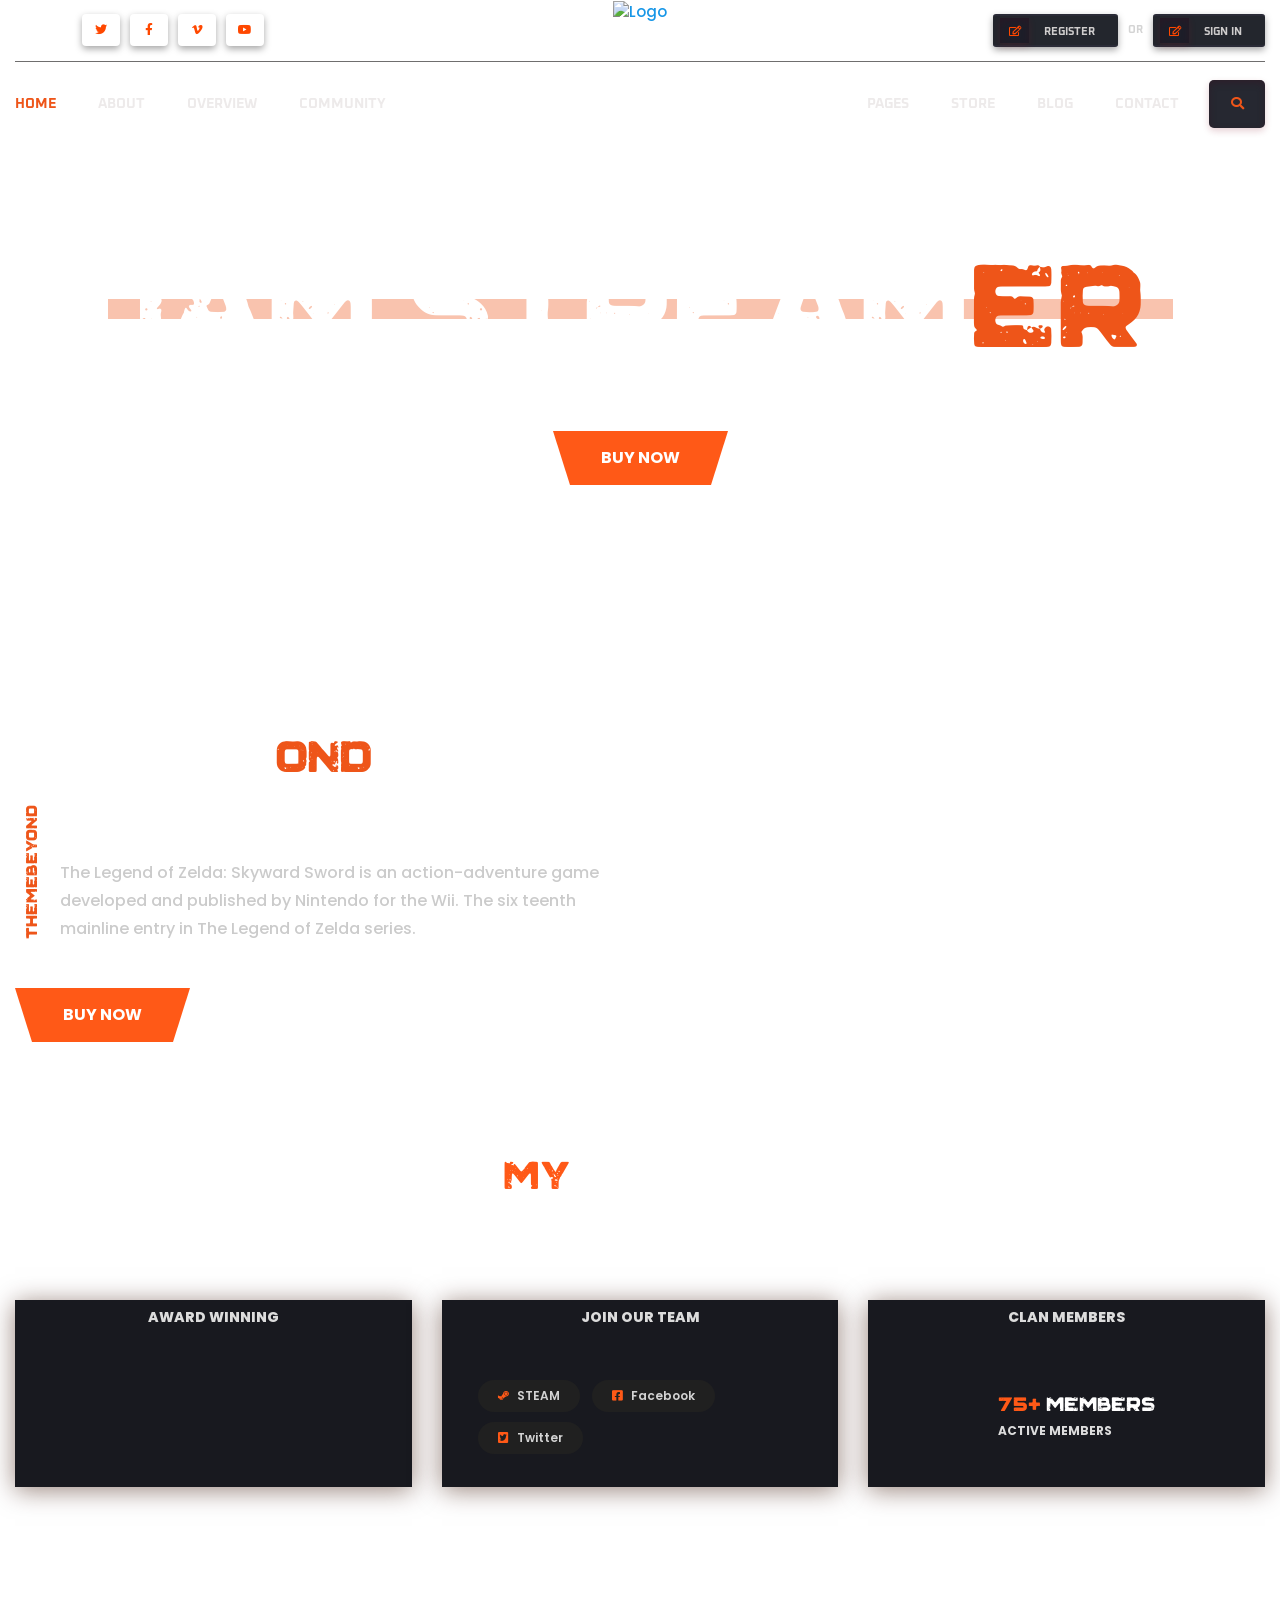
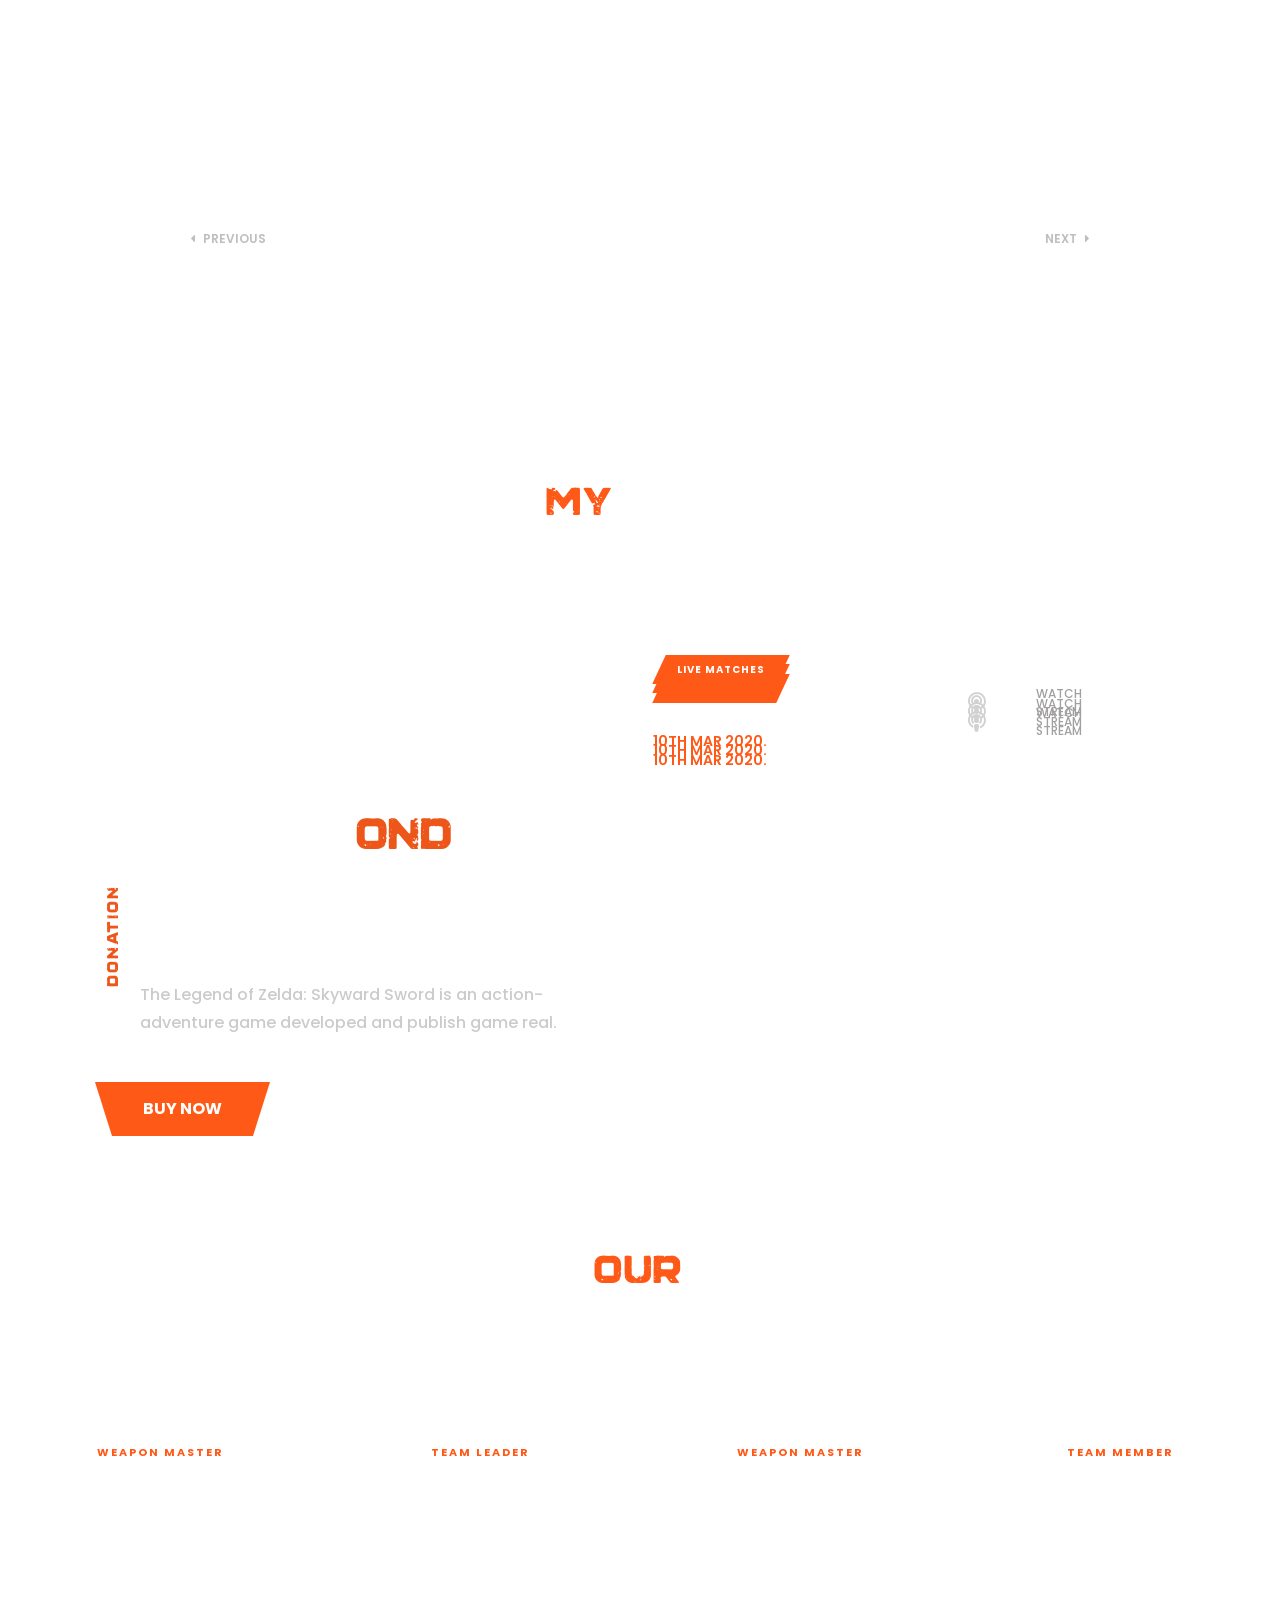
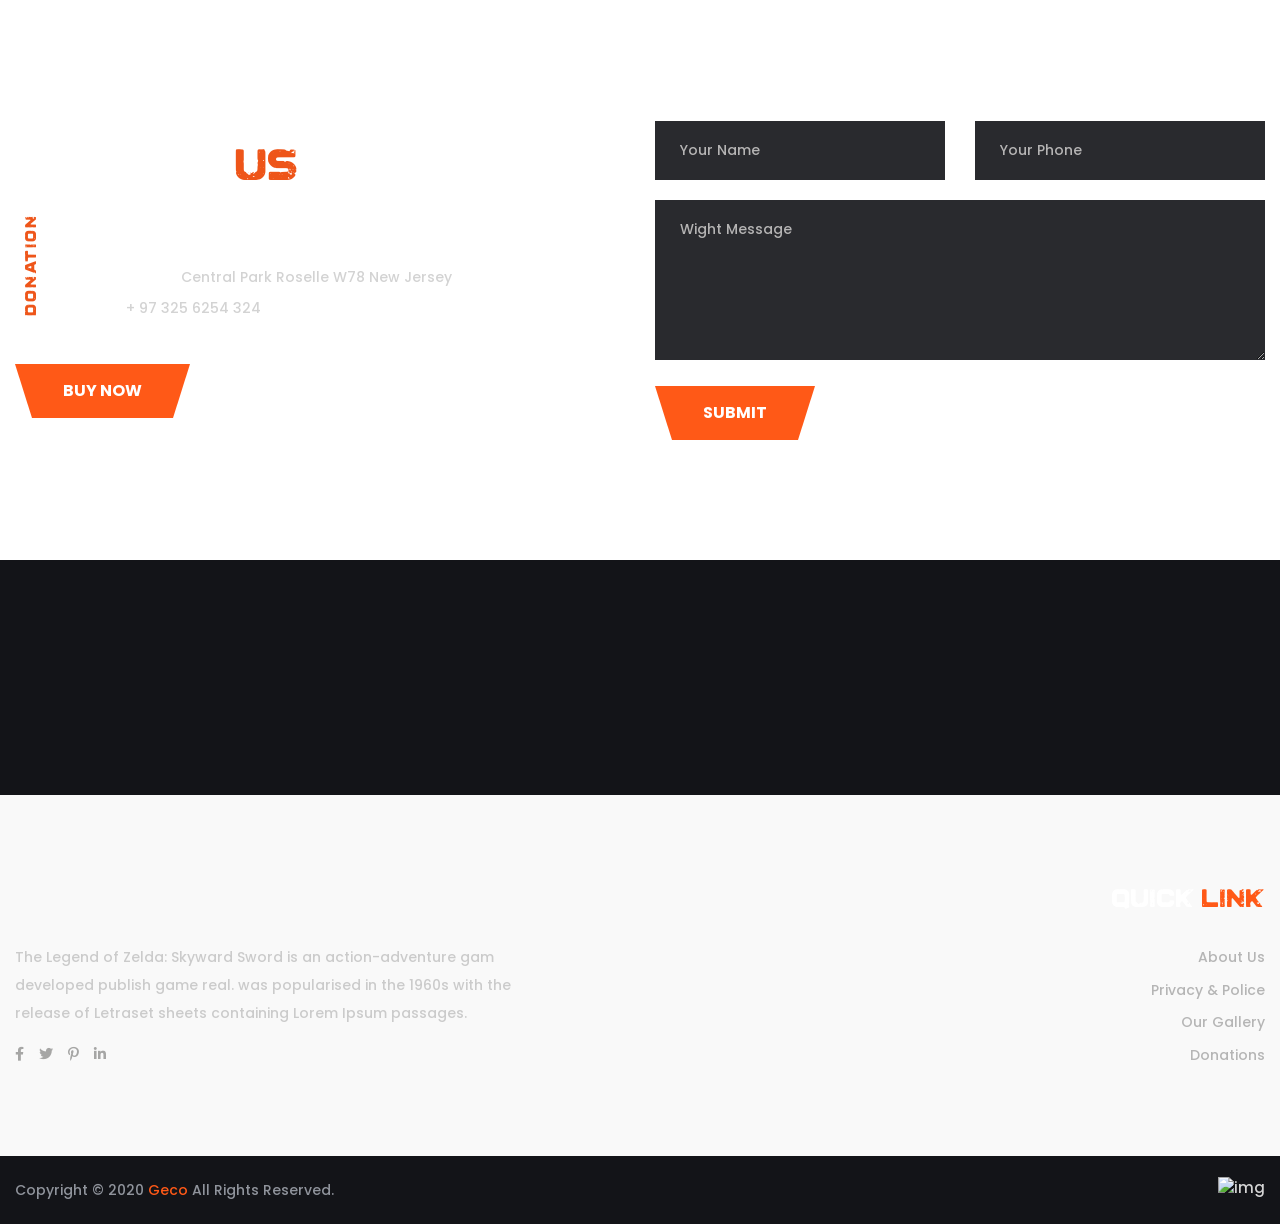
==== index-3.html @ e278870c "Add files via upload" ====
<!doctype html>
<html class="no-js" lang="en">
    <head>
        <meta charset="utf-8">
        <meta http-equiv="x-ua-compatible" content="ie=edge">
        <title>Geco - eSports Gaming HTML5 Template</title>
        <meta name="description" content="">
        <meta name="viewport" content="width=device-width, initial-scale=1">

		<link rel="shortcut icon" type="image/x-icon" href="img/favicon.png">
        <!-- Place favicon.ico in the root directory -->

		<!-- CSS here -->
        <link rel="stylesheet" href="css/bootstrap.min.css">
        <link rel="stylesheet" href="css/animate.min.css">
        <link rel="stylesheet" href="css/magnific-popup.css">
        <link rel="stylesheet" href="css/fontawesome-all.min.css">
        <link rel="stylesheet" href="css/odometer.css">
        <link rel="stylesheet" href="css/aos.css">
        <link rel="stylesheet" href="css/owl.carousel.min.css">
        <link rel="stylesheet" href="css/meanmenu.css">
        <link rel="stylesheet" href="css/slick.css">
        <link rel="stylesheet" href="css/default.css">
        <link rel="stylesheet" href="css/style.css">
        <link rel="stylesheet" href="css/responsive.css">
    </head>
    <body>

        <!-- preloader -->
        <div id="preloader">
            <div id="loading-center">
                <div id="loading-center-absolute">
                    <img src="img/icon/preloader.svg" alt="">
                </div>
            </div>
        </div>
        <!-- preloader-end -->

        <!-- header-area -->
        <header class="third-header-bg">
            <div class="bg"></div>
            <div class="container custom-container">
                <div class="header-top-area t-header-top-area d-none d-lg-block">
                    <div class="row">
                        <div class="col-sm-6">
                            <div class="header-top-social">
                                <ul>
                                    <li>Follow</li>
                                    <li><a href="#"><i class="fab fa-twitter"></i></a></li>
                                    <li><a href="#"><i class="fab fa-facebook-f"></i></a></li>
                                    <li><a href="#"><i class="fab fa-vimeo-v"></i></a></li>
                                    <li><a href="#"><i class="fab fa-youtube"></i></a></li>
                                </ul>
                            </div>
                        </div>
                        <div class="col-sm-6">
                            <div class="header-top-login">
                                <ul>
                                    <li><a href="#"><i class="far fa-edit"></i>Register</a></li>
                                    <li class="or">or</li>
                                    <li><a href="#"><i class="far fa-edit"></i>sign in</a></li>
                                </ul>
                            </div>
                        </div>
                    </div>
                </div>
            </div>
            <div id="sticky-header">
                <div class="container custom-container">
                    <div class="row">
                        <div class="col-12">
                            <div class="main-menu menu-style-two">
                                <nav>
                                    <div class="logo d-block d-lg-none">
                                        <a href="index-4.html"><img src="img/logo/logo.png" alt="Logo"></a>
                                    </div>
                                    <div class="navbar-wrap d-none d-lg-flex">
                                        <ul class="left">
                                            <li class="show"><a href="#">Home</a>
                                                <ul class="submenu">
                                                    <li><a href="index-2.html">Home One</a></li>
                                                    <li class="active"><a href="index-3.html">Home Two</a></li>
                                                    <li><a href="index-4.html">Home Three</a></li>
                                                    <li><a href="index.html">Home Four</a></li>
                                                    <li><a href="index-5.html">Home Five</a></li>
                                                    <li><a href="index-6.html">Home Six</a></li>
                                                    <li><a href="index-7.html">Home Seven</a></li>
                                                </ul>
                                            </li>
                                            <li><a href="about-us.html">About</a></li>
                                            <li><a href="game-overview.html">Overview</a></li>
                                            <li><a href="community.html">Community</a></li>
                                        </ul>
                                        <div class="logo">
                                            <a href="index-3.html"><img src="img/logo/h3_logo.png" alt="Logo"></a>
                                        </div>
                                        <ul class="right">
                                            <li><a href="#">Pages</a>
                                                <ul class="submenu">
                                                    <li><a href="upcoming-games.html">Upcoming Games</a></li>
                                                    <li><a href="game-single.html">Game Single</a></li>
                                                </ul>
                                            </li>
                                            <li><a href="shop.html">Store</a></li>
                                            <li><a href="#">Blog</a>
                                                <ul class="submenu">
                                                    <li><a href="blog.html">News Page</a></li>
                                                    <li><a href="blog-details.html">News Details</a></li>
                                                </ul>
                                            </li>
                                            <li><a href="contact.html">contact</a></li>
                                        </ul>
                                    </div>
                                    <div class="header-action">
                                        <ul>
                                            <li class="header-search"><a href="#" data-toggle="modal" data-target="#search-modal"><i class="fas fa-search"></i></a></li>
                                        </ul>
                                    </div>
                                </nav>
                            </div>
                            <div class="mobile-menu-wrap d-block d-lg-none">
                                <nav>
                                    <div id="mobile-menu" class="navbar-wrap">
                                        <ul>
                                            <li class="show"><a href="#">Home</a>
                                                <ul class="submenu">
                                                    <li><a href="index-2.html">Home One</a></li>
                                                    <li><a href="index-3.html">Home Two</a></li>
                                                    <li><a href="index-4.html">Home Three</a></li>
                                                    <li><a href="index.html">Home Four</a></li>
                                                    <li><a href="index-5.html">Home Five</a></li>
                                                    <li><a href="index-6.html">Home Six</a></li>
                                                    <li><a href="index-7.html">Home Seven</a></li>
                                                </ul>
                                            </li>
                                            <li><a href="about-us.html">About</a></li>
                                            <li><a href="game-overview.html">Overview</a></li>
                                            <li><a href="community.html">Community</a></li>
                                            <li><a href="#">Pages</a>
                                                <ul class="submenu">
                                                    <li><a href="upcoming-games.html">Upcoming Games</a></li>
                                                    <li><a href="game-single.html">Game Single</a></li>
                                                </ul>
                                            </li>
                                            <li><a href="shop.html">Store</a></li>
                                            <li><a href="#">Blog</a>
                                                <ul class="submenu">
                                                    <li><a href="blog.html">News Page</a></li>
                                                    <li><a href="blog-details.html">News Details</a></li>
                                                </ul>
                                            </li>
                                            <li><a href="contact.html">contact</a></li>
                                        </ul>
                                    </div>
                                </nav>
                            </div>
                            <div class="mobile-menu"></div>
                        </div>
                        <!-- Modal Search -->
                        <div class="modal fade" id="search-modal" tabindex="-1" role="dialog" aria-hidden="true">
                            <div class="modal-dialog" role="document">
                                <div class="modal-content">
                                    <form>
                                        <input type="text" placeholder="Search here...">
                                        <button><i class="fa fa-search"></i></button>
                                    </form>
                                </div>
                            </div>
                        </div>
                    </div>
                </div>
            </div>
            <div class="header-bottom-bg"></div>
        </header>
        <!-- header-area-end -->

        <!-- main-area -->
        <main>

            <!-- slider-area -->
            <section class="third-banner-bg">
                <div class="container custom-container">
                    <div class="row">
                        <div class="col-12">
                            <div class="third-banner-img wow bounceInDown" data-wow-delay=".2s">
                                <img src="img/slider/third_banner_img.png" alt="">
                            </div>
                            <div class="third-banner-content text-center wow bounceInUp" data-wow-delay=".2s">
                                <h2>iám stream<span>er</span></h2>
                                <h6>online streaming media</h6>
                                <a href="#" class="btn rotated-btn">buy Now</a>
                            </div>
                        </div>
                    </div>
                </div>
            </section>
            <!-- slider-area-end -->

            <!-- third-about-area -->
            <section class="third-about-area third-about-bg pt-120 pb-90">
                <div class="container custom-container">
                    <div class="row align-items-center">
                        <div class="col-lg-6 order-0 order-lg-2">
                            <div class="third-about-img text-right position-relative">
                                <img src="img/images/third_about_img.png" class="main-img" alt="">
                                <img src="img/images/third_about_img_shadow.png" class="shadow" alt="">
                            </div>
                        </div>
                        <div class="col-lg-6">
                            <div class="third-about-content">
                                <div class="third-title-style">
                                    <h2>themebey<span>ond</span></h2>
                                    <div class="inner">
                                        <h2>skyward sword</h2>
                                        <h6 class="vertical-title">themebeyond</h6>
                                        <p>The Legend of Zelda: Skyward Sword is an action-adventure game developed and published by Nintendo for the Wii. The six
                                        teenth mainline entry in The Legend of Zelda series.</p>
                                    </div>
                                    <a href="#" class="btn rotated-btn">buy Now</a>
                                </div>
                            </div>
                        </div>
                    </div>
                    <div class="see-my-info-wrap pt-110">
                        <div class="row">
                            <div class="col-12">
                                <div class="third-section-title text-center mb-75">
                                    <h2>see <span>my</span> information</h2>
                                </div>
                            </div>
                        </div>
                        <div class="row justify-content-center">
                            <div class="col-xl-4 col-lg-6 col-sm-8">
                                <div class="my-info-box mb-30">
                                    <div class="my-info-box-top">
                                        <h6>award winning</h6>
                                        <img src="img/bg/my_info_box_hover.png" alt="" class="info-box-top-hover">
                                    </div>
                                    <div class="my-info-box-content">
                                        <div class="mt-award">
                                            <img src="img/images/about_award.png" alt="">
                                        </div>
                                    </div>
                                </div>
                            </div>
                            <div class="col-xl-4 col-lg-6 col-sm-8">
                                <div class="my-info-box mb-30">
                                    <div class="my-info-box-top">
                                        <h6>join our team</h6>
                                        <img src="img/bg/my_info_box_hover.png" alt="" class="info-box-top-hover">
                                    </div>
                                    <div class="my-info-box-content">
                                        <div class="my-info-social">
                                            <ul>
                                                <li><a href="#"><i class="fab fa-steam-symbol"></i> STEAM</a></li>
                                                <li><a href="#"><i class="fab fa-facebook-square"></i> Facebook</a></li>
                                                <li><a href="#"><i class="fab fa-twitter-square"></i> Twitter</a></li>
                                            </ul>
                                        </div>
                                    </div>
                                </div>
                            </div>
                            <div class="col-xl-4 col-lg-6 col-sm-8">
                                <div class="my-info-box mb-30">
                                    <div class="my-info-box-top">
                                        <h6>clan members</h6>
                                        <img src="img/bg/my_info_box_hover.png" alt="" class="info-box-top-hover">
                                    </div>
                                    <div class="my-info-box-content">
                                        <div class="my-clan-wrap">
                                            <div class="clan-logo">
                                                <img src="img/images/clan_logo.png" alt="">
                                            </div>
                                            <div class="my-clan-info">
                                                <h4><span>75+</span> members</h4>
                                                <span>active Members</span>
                                            </div>
                                        </div>
                                    </div>
                                </div>
                            </div>
                        </div>
                    </div>
                </div>
            </section>
            <!-- third-about-area-end -->

            <!-- game-gallery-area -->
            <div class="game-gallery-area position-relative">
                <div class="game-gallery-bg"></div>
                <div class="container-fluid p-0 fix">
                    <div class="row game-gallery-active">
                        <div class="col-12">
                            <div class="game-gallery-item">
                                <img src="img/images/game_gallery_01.png" alt="">
                            </div>
                        </div>
                        <div class="col-12">
                            <div class="game-gallery-item">
                                <img src="img/images/game_gallery_02.png" alt="">
                            </div>
                        </div>
                        <div class="col-12">
                            <div class="game-gallery-item">
                                <img src="img/images/game_gallery_03.png" alt="">
                            </div>
                        </div>
                        <div class="col-12">
                            <div class="game-gallery-item">
                                <img src="img/images/game_gallery_04.png" alt="">
                            </div>
                        </div>
                    </div>
                </div>
                <div class="slider-nav"></div>
            </div>
            <!-- game-gallery-area-end -->

            <!-- my-match-area -->
            <section class="my-match-area my-match-bg pb-120">
                <div class="container custom-container">
                    <div class="row">
                        <div class="col-12">
                            <div class="third-section-title text-center mb-75">
                                <h2>see <span>my</span> MATCHES</h2>
                            </div>
                        </div>
                    </div>
                    <div class="row">
                        <div class="col-12">
                            <div class="my-match-wrap">
                                <div class="my-match-box-wrap wow fadeInDown" data-wow-delay=".2s">
                                    <img src="img/bg/my_match_box.png" alt="" class="match-box-bg">
                                    <ul>
                                        <li>
                                            <div class="my-match-team">
                                                <div class="team-one">
                                                    <a href="#"><img src="img/team/my_match_clan01.png" alt=""></a>
                                                </div>
                                                <div class="vs">
                                                    <img src="img/team/match_vs02.png" alt="">
                                                </div>
                                                <div class="team-one">
                                                    <a href="#"><img src="img/team/my_match_clan02.png" alt=""></a>
                                                </div>
                                            </div>
                                        </li>
                                        <li>
                                            <div class="my-match-info">
                                                <a href="https://www.twitch.tv/shroud" target="_blank" class="live-btn">Live MATCHES</a>
                                                <h5>skyward sword</h5>
                                                <span>10th Mar 2020.</span>
                                            </div>
                                        </li>
                                        <li>
                                            <a href="https://www.twitch.tv/shroud" target="_blank" class="watch-stream"><i class="fas fa-podcast"></i> watch stream</a>
                                        </li>
                                    </ul>
                                </div>
                                <div class="my-match-box-wrap wow fadeInDown" data-wow-delay=".4s">
                                    <img src="img/bg/my_match_box.png" alt="" class="match-box-bg">
                                    <ul>
                                        <li>
                                            <div class="my-match-team">
                                                <div class="team-one">
                                                    <a href="#"><img src="img/team/my_match_clan03.png" alt=""></a>
                                                </div>
                                                <div class="vs">
                                                    <img src="img/team/match_vs02.png" alt="">
                                                </div>
                                                <div class="team-one">
                                                    <a href="#"><img src="img/team/my_match_clan04.png" alt=""></a>
                                                </div>
                                            </div>
                                        </li>
                                        <li>
                                            <div class="my-match-info">
                                                <a href="https://www.twitch.tv/shroud" target="_blank" class="live-btn">Live MATCHES</a>
                                                <h5>Call Of Duty Mascot</h5>
                                                <span>10th Mar 2020.</span>
                                            </div>
                                        </li>
                                        <li>
                                            <a href="https://www.twitch.tv/shroud" target="_blank" class="watch-stream"><i class="fas fa-podcast"></i> watch stream</a>
                                        </li>
                                    </ul>
                                </div>
                                <div class="my-match-box-wrap wow fadeInDown" data-wow-delay=".6s">
                                    <img src="img/bg/my_match_box.png" alt="" class="match-box-bg">
                                    <ul>
                                        <li>
                                            <div class="my-match-team">
                                                <div class="team-one">
                                                    <a href="#"><img src="img/team/my_match_clan05.png" alt=""></a>
                                                </div>
                                                <div class="vs">
                                                    <img src="img/team/match_vs02.png" alt="">
                                                </div>
                                                <div class="team-one">
                                                    <a href="#"><img src="img/team/my_match_clan06.png" alt=""></a>
                                                </div>
                                            </div>
                                        </li>
                                        <li>
                                            <div class="my-match-info">
                                                <a href="https://www.twitch.tv/shroud" target="_blank" class="live-btn">Live MATCHES</a>
                                                <h5>Counter Strike Mascot</h5>
                                                <span>10th Mar 2020.</span>
                                            </div>
                                        </li>
                                        <li>
                                            <a href="https://www.twitch.tv/shroud" target="_blank" class="watch-stream"><i class="fas fa-podcast"></i> watch stream</a>
                                        </li>
                                    </ul>
                                </div>
                            </div>
                        </div>
                    </div>
                </div>
            </section>
            <!-- my-match-area-end -->

            <!-- donation-area -->
            <section class="donation-area donation-bg fix pt-65">
                <div class="container custom-container">
                    <div class="donation-wrap">
                        <div class="row align-items-center">
                            <div class="col-xl-6 col-lg-7">
                                <div class="donation-content">
                                    <div class="third-title-style">
                                        <h2>themebey<span>ond</span></h2>
                                        <div class="inner">
                                            <h2>WORLDS MEET REAL</h2>
                                            <h6 class="vertical-title">donation</h6>
                                            <p>The Legend of Zelda: Skyward Sword is an action-adventure game developed and publish game real.</p>
                                        </div>
                                        <a href="#" class="btn rotated-btn">buy Now</a>
                                    </div>
                                </div>
                            </div>
                            <div class="col-xl-6 col-lg-5">
                                <div class="donation-img text-center">
                                    <img src="img/images/dontaion_img.png" alt="">
                                </div>
                            </div>
                        </div>
                    </div>
                </div>
            </section>
            <!-- donation-area-end -->

            <!-- team-area -->
            <section class="team-area team-bg">
                <div class="container custom-container">
                    <div class="row">
                        <div class="col-12">
                            <div class="third-section-title text-center mb-60">
                                <h2>MEET <span>OUR</span> TEAM</h2>
                            </div>
                        </div>
                    </div>
                    <div class="row justify-content-center">
                        <div class="col-xl-3 col-lg-4 col-md-6 col-sm-8">
                            <div class="third-team-item text-center mb-30">
                                <div class="third-team-img">
                                    <img src="img/team/team_img01.png" alt="">
                                </div>
                                <div class="third-team-content">
                                    <div class="main-bg"></div>
                                    <div class="hover-bg"></div>
                                    <h5><a href="#">Jannie Visscher</a></h5>
                                    <span>weapon master</span>
                                </div>
                            </div>
                        </div>
                        <div class="col-xl-3 col-lg-4 col-md-6 col-sm-8">
                            <div class="third-team-item text-center mb-30">
                                <div class="third-team-img">
                                    <img src="img/team/team_img02.png" alt="">
                                </div>
                                <div class="third-team-content">
                                    <div class="main-bg"></div>
                                    <div class="hover-bg"></div>
                                    <h5><a href="#">warren buffett</a></h5>
                                    <span>team leader</span>
                                </div>
                            </div>
                        </div>
                        <div class="col-xl-3 col-lg-4 col-md-6 col-sm-8">
                            <div class="third-team-item text-center mb-30">
                                <div class="third-team-img">
                                    <img src="img/team/team_img03.png" alt="">
                                </div>
                                <div class="third-team-content">
                                    <div class="main-bg"></div>
                                    <div class="hover-bg"></div>
                                    <h5><a href="#">anne hathaway</a></h5>
                                    <span>weapon master</span>
                                </div>
                            </div>
                        </div>
                        <div class="col-xl-3 col-lg-4 col-md-6 col-sm-8">
                            <div class="third-team-item text-center mb-30">
                                <div class="third-team-img">
                                    <img src="img/team/team_img04.png" alt="">
                                </div>
                                <div class="third-team-content">
                                    <div class="main-bg"></div>
                                    <div class="hover-bg"></div>
                                    <h5><a href="#">poll worker</a></h5>
                                    <span>team member</span>
                                </div>
                            </div>
                        </div>
                    </div>
                </div>
            </section>
            <!-- team-area-end -->

            <!-- contact-area -->
            <section class="contact-area third-contact-bg">
                <div class="container custom-container">
                    <div class="row align-items-center">
                        <div class="col-lg-6">
                            <div class="third-contact-wrap">
                                <div class="third-title-style">
                                    <h2>contact<span>us</span></h2>
                                    <div class="inner">
                                        <h2>MEET oue team</h2>
                                        <h6 class="vertical-title">donation</h6>
                                        <ul>
                                            <li><span>our location :</span> Central Park Roselle W78 New Jersey</li>
                                            <li><span>Phone :</span> + 97 325 6254 324</li>
                                        </ul>
                                    </div>
                                    <a href="#" class="btn rotated-btn">buy Now</a>
                                </div>
                            </div>
                        </div>
                        <div class="col-lg-6">
                            <form action="#" class="third-contact-form">
                                <div class="row">
                                    <div class="col-sm-6">
                                        <input type="text" placeholder="Your Name">
                                    </div>
                                    <div class="col-sm-6">
                                        <input type="text" placeholder="Your Phone">
                                    </div>
                                </div>
                                <textarea name="message" id="message" placeholder="Wight Message"></textarea>
                                <button class="btn rotated-btn">submit</button>
                            </form>
                        </div>
                    </div>
                </div>
            </section>
            <!-- contact-area-end -->

            <!-- brand-area -->
            <div class="brand-area t-brand-bg">
                <div class="container custom-container">
                    <div class="row s-brand-active">
                        <div class="col-12">
                            <div class="t-brand-item">
                                <img src="img/brand/t_brand_logo01.png" alt="">
                            </div>
                        </div>
                        <div class="col-12">
                            <div class="t-brand-item">
                                <img src="img/brand/t_brand_logo02.png" alt="">
                            </div>
                        </div>
                        <div class="col-12">
                            <div class="t-brand-item">
                                <img src="img/brand/t_brand_logo03.png" alt="">
                            </div>
                        </div>
                        <div class="col-12">
                            <div class="t-brand-item">
                                <img src="img/brand/t_brand_logo04.png" alt="">
                            </div>
                        </div>
                        <div class="col-12">
                            <div class="t-brand-item">
                                <img src="img/brand/t_brand_logo05.png" alt="">
                            </div>
                        </div>
                        <div class="col-12">
                            <div class="t-brand-item">
                                <img src="img/brand/t_brand_logo03.png" alt="">
                            </div>
                        </div>
                    </div>
                </div>
            </div>
            <!-- brand-area-end -->

        </main>
        <!-- main-area-end -->

        <!-- footer-area -->
        <footer>
            <div class="footer-top footer-bg third-footer-bg">
                <div class="container custom-container">
                    <div class="row justify-content-between">
                        <div class="col-lg-6">
                            <div class="footer-widget mb-50">
                                <div class="logo mb-35">
                                    <a href="index-3.html"><img src="img/logo/f_logo.png" alt=""></a>
                                </div>
                                <div class="fw-text">
                                    <p>The Legend of Zelda: Skyward Sword is an action-adventure gam developed
                                    publish game real. was popularised in the 1960s with the release of Letraset sheets containing Lorem Ipsum passages.</p>
                                    <div class="fw-social">
                                        <ul>
                                            <li><a href="#"><i class="fab fa-facebook-f"></i></a></li>
                                            <li><a href="#"><i class="fab fa-twitter"></i></a></li>
                                            <li><a href="#"><i class="fab fa-pinterest-p"></i></a></li>
                                            <li><a href="#"><i class="fab fa-linkedin-in"></i></a></li>
                                        </ul>
                                    </div>
                                </div>
                            </div>
                        </div>
                        <div class="col-xl-2 col-lg-3 col-md-5">
                            <div class="footer-widget text-right mb-50">
                                <div class="fw-title mb-35">
                                    <h3>Quick <span>Link</span></h3>
                                </div>
                                <div class="fw-quick-link">
                                    <ul>
                                        <li><a href="#">About Us</a></li>
                                        <li><a href="#">Privacy & Police</a></li>
                                        <li><a href="#">Our Gallery</a></li>
                                        <li><a href="#">Donations</a></li>
                                    </ul>
                                </div>
                            </div>
                        </div>
                    </div>
                </div>
            </div>
            <div class="copyright-wrap third-copyright-wrap">
                <div class="container custom-container">
                    <div class="row">
                        <div class="col-lg-6 col-md-6">
                            <div class="copyright-text">
                                <p>Copyright © 2020 <a href="#">Geco</a> All Rights Reserved.</p>
                            </div>
                        </div>
                        <div class="col-lg-6 col-md-6 d-none d-md-block">
                            <div class="payment-method-img text-right">
                                <img src="img/images/card_img.png" alt="img">
                            </div>
                        </div>
                    </div>
                </div>
            </div>
        </footer>
        <!-- footer-area-end -->





		<!-- JS here -->
        <script src="js/vendor/jquery-3.4.1.min.js"></script>
        <script src="js/popper.min.js"></script>
        <script src="js/bootstrap.min.js"></script>
        <script src="js/isotope.pkgd.min.js"></script>
        <script src="js/slick.min.js"></script>
        <script src="js/jquery.meanmenu.min.js"></script>
        <script src="js/wow.min.js"></script>
        <script src="js/aos.js"></script>
        <script src="js/jquery.lettering.js"></script>
        <script src="js/jquery.textillate.js"></script>
        <script src="js/jquery.odometer.min.js"></script>
        <script src="js/jquery.appear.js"></script>
        <script src="js/owl.carousel.min.js"></script>
        <script src="js/jquery.countdown.min.js"></script>
        <script src="js/jquery.scrollUp.min.js"></script>
        <script src="js/imagesloaded.pkgd.min.js"></script>
        <script src="js/jquery.magnific-popup.min.js"></script>
        <script src="js/plugins.js"></script>
        <script src="js/main.js"></script>
    </body>
</html>
---- css/odometer.css ----
.odometer.odometer-auto-theme, .odometer.odometer-theme-default {
  display: inline-block;
  vertical-align: middle;
  *vertical-align: auto;
  *zoom: 1;
  *display: inline;
  position: relative;
}
.odometer.odometer-auto-theme .odometer-digit, .odometer.odometer-theme-default .odometer-digit {
  display: inline-block;
  vertical-align: middle;
  *vertical-align: auto;
  *zoom: 1;
  *display: inline;
  position: relative;
}
.odometer.odometer-auto-theme .odometer-digit .odometer-digit-spacer, .odometer.odometer-theme-default .odometer-digit .odometer-digit-spacer {
  display: inline-block;
  vertical-align: middle;
  *vertical-align: auto;
  *zoom: 1;
  *display: inline;
  visibility: hidden;
}
.odometer.odometer-auto-theme .odometer-digit .odometer-digit-inner, .odometer.odometer-theme-default .odometer-digit .odometer-digit-inner {
  text-align: left;
  display: block;
  position: absolute;
  top: 0;
  left: 0;
  right: 0;
  bottom: 0;
  overflow: hidden;
}
.odometer.odometer-auto-theme .odometer-digit .odometer-ribbon, .odometer.odometer-theme-default .odometer-digit .odometer-ribbon {
  display: block;
}
.odometer.odometer-auto-theme .odometer-digit .odometer-ribbon-inner, .odometer.odometer-theme-default .odometer-digit .odometer-ribbon-inner {
  display: block;
  -webkit-backface-visibility: hidden;
  backface-visibility: hidden;
}
.odometer.odometer-auto-theme .odometer-digit .odometer-value, .odometer.odometer-theme-default .odometer-digit .odometer-value {
  display: block;
  -webkit-transform: translateZ(0);
  transform: translateZ(0);
}
.odometer.odometer-auto-theme .odometer-digit .odometer-value.odometer-last-value, .odometer.odometer-theme-default .odometer-digit .odometer-value.odometer-last-value {
  position: absolute;
}
.odometer.odometer-auto-theme.odometer-animating-up .odometer-ribbon-inner, .odometer.odometer-theme-default.odometer-animating-up .odometer-ribbon-inner {
  -webkit-transition: -webkit-transform 2s;
  -moz-transition: -moz-transform 2s;
  -ms-transition: -ms-transform 2s;
  -o-transition: -o-transform 2s;
  transition: transform 2s;
}
.odometer.odometer-auto-theme.odometer-animating-up.odometer-animating .odometer-ribbon-inner, .odometer.odometer-theme-default.odometer-animating-up.odometer-animating .odometer-ribbon-inner {
  -webkit-transform: translateY(-100%);
  -moz-transform: translateY(-100%);
  -ms-transform: translateY(-100%);
  -o-transform: translateY(-100%);
  transform: translateY(-100%);
}
.odometer.odometer-auto-theme.odometer-animating-down .odometer-ribbon-inner, .odometer.odometer-theme-default.odometer-animating-down .odometer-ribbon-inner {
  -webkit-transform: translateY(-100%);
  -moz-transform: translateY(-100%);
  -ms-transform: translateY(-100%);
  -o-transform: translateY(-100%);
  transform: translateY(-100%);
}
.odometer.odometer-auto-theme.odometer-animating-down.odometer-animating .odometer-ribbon-inner, .odometer.odometer-theme-default.odometer-animating-down.odometer-animating .odometer-ribbon-inner {
  -webkit-transition: -webkit-transform 2s;
  -moz-transition: -moz-transform 2s;
  -ms-transition: -ms-transform 2s;
  -o-transition: -o-transform 2s;
  transition: transform 2s;
  -webkit-transform: translateY(0);
  -moz-transform: translateY(0);
  -ms-transform: translateY(0);
  -o-transform: translateY(0);
  transform: translateY(0);
}
.odometer.odometer-auto-theme .odometer-value, .odometer.odometer-theme-default .odometer-value {
  text-align: center;
}
.odometer-formatting-mark {
  display: none;
}
---- css/default.css ----
/* Deafult Margin & Padding */
/*-- Margin Top --*/
.mt-5 {
	margin-top: 5px;
}
.mt-10 {
	margin-top: 10px;
}
.mt-15 {
	margin-top: 15px;
}
.mt-20 {
	margin-top: 20px;
}
.mt-25 {
	margin-top: 25px;
}
.mt-30 {
	margin-top: 30px;
}
.mt-35 {
	margin-top: 35px;
}
.mt-40 {
	margin-top: 40px;
}
.mt-45 {
	margin-top: 45px;
}
.mt-50 {
	margin-top: 50px;
}
.mt-55 {
	margin-top: 55px;
}
.mt-60 {
	margin-top: 60px;
}
.mt-65 {
	margin-top: 65px;
}
.mt-70 {
	margin-top: 70px;
}
.mt-75 {
	margin-top: 75px;
}
.mt-80 {
	margin-top: 80px;
}
.mt-85 {
	margin-top: 85px;
}
.mt-90 {
	margin-top: 90px;
}
.mt-95 {
	margin-top: 95px;
}
.mt-100 {
	margin-top: 100px;
}
.mt-105 {
	margin-top: 105px;
}
.mt-110 {
	margin-top: 110px;
}
.mt-115 {
	margin-top: 115px;
}
.mt-120 {
	margin-top: 120px;
}
.mt-125 {
	margin-top: 125px;
}
.mt-130 {
	margin-top: 130px;
}
.mt-135 {
	margin-top: 135px;
}
.mt-140 {
	margin-top: 140px;
}
.mt-145 {
	margin-top: 145px;
}
.mt-150 {
	margin-top: 150px;
}
.mt-155 {
	margin-top: 155px;
}
.mt-160 {
	margin-top: 160px;
}
.mt-165 {
	margin-top: 165px;
}
.mt-170 {
	margin-top: 170px;
}
.mt-175 {
	margin-top: 175px;
}
.mt-180 {
	margin-top: 180px;
}
.mt-185 {
	margin-top: 185px;
}
.mt-190 {
	margin-top: 190px;
}
.mt-195 {
	margin-top: 195px;
}
.mt-200 {
	margin-top: 200px;
}
/*-- Margin Bottom --*/

.mb-5 {
	margin-bottom: 5px;
}
.mb-10 {
	margin-bottom: 10px;
}
.mb-15 {
	margin-bottom: 15px;
}
.mb-20 {
	margin-bottom: 20px;
}
.mb-25 {
	margin-bottom: 25px;
}
.mb-30 {
	margin-bottom: 30px;
}
.mb-35 {
	margin-bottom: 35px;
}
.mb-40 {
	margin-bottom: 40px;
}
.mb-45 {
	margin-bottom: 45px;
}
.mb-50 {
	margin-bottom: 50px;
}
.mb-55 {
	margin-bottom: 55px;
}
.mb-60 {
	margin-bottom: 60px;
}
.mb-65 {
	margin-bottom: 65px;
}
.mb-70 {
	margin-bottom: 70px;
}
.mb-75 {
	margin-bottom: 75px;
}
.mb-80 {
	margin-bottom: 80px;
}
.mb-85 {
	margin-bottom: 85px;
}
.mb-90 {
	margin-bottom: 90px;
}
.mb-95 {
	margin-bottom: 95px;
}
.mb-100 {
	margin-bottom: 100px;
}
.mb-105 {
	margin-bottom: 105px;
}
.mb-110 {
	margin-bottom: 110px;
}
.mb-115 {
	margin-bottom: 115px;
}
.mb-120 {
	margin-bottom: 120px;
}
.mb-125 {
	margin-bottom: 125px;
}
.mb-130 {
	margin-bottom: 130px;
}
.mb-135 {
	margin-bottom: 135px;
}
.mb-140 {
	margin-bottom: 140px;
}
.mb-145 {
	margin-bottom: 145px;
}
.mb-150 {
	margin-bottom: 150px;
}
.mb-155 {
	margin-bottom: 155px;
}
.mb-160 {
	margin-bottom: 160px;
}
.mb-165 {
	margin-bottom: 165px;
}
.mb-170 {
	margin-bottom: 170px;
}
.mb-175 {
	margin-bottom: 175px;
}
.mb-180 {
	margin-bottom: 180px;
}
.mb-185 {
	margin-bottom: 185px;
}
.mb-190 {
	margin-bottom: 190px;
}
.mb-195 {
	margin-bottom: 195px;
}
.mb-200 {
	margin-bottom: 200px;
}
/*-- Padding Top --*/

.pt-5 {
	padding-top: 5px;
}
.pt-10 {
	padding-top: 10px;
}
.pt-15 {
	padding-top: 15px;
}
.pt-20 {
	padding-top: 20px;
}
.pt-25 {
	padding-top: 25px;
}
.pt-30 {
	padding-top: 30px;
}
.pt-35 {
	padding-top: 35px;
}
.pt-40 {
	padding-top: 40px;
}
.pt-45 {
	padding-top: 45px;
}
.pt-50 {
	padding-top: 50px;
}
.pt-55 {
	padding-top: 55px;
}
.pt-60 {
	padding-top: 60px;
}
.pt-65 {
	padding-top: 65px;
}
.pt-70 {
	padding-top: 70px;
}
.pt-75 {
	padding-top: 75px;
}
.pt-80 {
	padding-top: 80px;
}
.pt-85 {
	padding-top: 85px;
}
.pt-90 {
	padding-top: 90px;
}
.pt-95 {
	padding-top: 95px;
}
.pt-100 {
	padding-top: 100px;
}
.pt-105 {
	padding-top: 105px;
}
.pt-110 {
	padding-top: 110px;
}
.pt-115 {
	padding-top: 115px;
}
.pt-120 {
	padding-top: 120px;
}
.pt-125 {
	padding-top: 125px;
}
.pt-130 {
	padding-top: 130px;
}
.pt-135 {
	padding-top: 135px;
}
.pt-140 {
	padding-top: 140px;
}
.pt-145 {
	padding-top: 145px;
}
.pt-150 {
	padding-top: 150px;
}
.pt-155 {
	padding-top: 155px;
}
.pt-160 {
	padding-top: 160px;
}
.pt-165 {
	padding-top: 165px;
}
.pt-170 {
	padding-top: 170px;
}
.pt-175 {
	padding-top: 175px;
}
.pt-180 {
	padding-top: 180px;
}
.pt-185 {
	padding-top: 185px;
}
.pt-190 {
	padding-top: 190px;
}
.pt-195 {
	padding-top: 195px;
}
.pt-200 {
	padding-top: 200px;
}
/*-- Padding Bottom --*/

.pb-5 {
	padding-bottom: 5px;
}
.pb-10 {
	padding-bottom: 10px;
}
.pb-15 {
	padding-bottom: 15px;
}
.pb-20 {
	padding-bottom: 20px;
}
.pb-25 {
	padding-bottom: 25px;
}
.pb-30 {
	padding-bottom: 30px;
}
.pb-35 {
	padding-bottom: 35px;
}
.pb-40 {
	padding-bottom: 40px;
}
.pb-45 {
	padding-bottom: 45px;
}
.pb-50 {
	padding-bottom: 50px;
}
.pb-55 {
	padding-bottom: 55px;
}
.pb-60 {
	padding-bottom: 60px;
}
.pb-65 {
	padding-bottom: 65px;
}
.pb-70 {
	padding-bottom: 70px;
}
.pb-75 {
	padding-bottom: 75px;
}
.pb-80 {
	padding-bottom: 80px;
}
.pb-85 {
	padding-bottom: 85px;
}
.pb-90 {
	padding-bottom: 90px;
}
.pb-95 {
	padding-bottom: 95px;
}
.pb-100 {
	padding-bottom: 100px;
}
.pb-105 {
	padding-bottom: 105px;
}
.pb-110 {
	padding-bottom: 110px;
}
.pb-115 {
	padding-bottom: 115px;
}
.pb-120 {
	padding-bottom: 120px;
}
.pb-125 {
	padding-bottom: 125px;
}
.pb-130 {
	padding-bottom: 130px;
}
.pb-135 {
	padding-bottom: 135px;
}
.pb-140 {
	padding-bottom: 140px;
}
.pb-145 {
	padding-bottom: 145px;
}
.pb-150 {
	padding-bottom: 150px;
}
.pb-155 {
	padding-bottom: 155px;
}
.pb-160 {
	padding-bottom: 160px;
}
.pb-165 {
	padding-bottom: 165px;
}
.pb-170 {
	padding-bottom: 170px;
}
.pb-175 {
	padding-bottom: 175px;
}
.pb-180 {
	padding-bottom: 180px;
}
.pb-185 {
	padding-bottom: 185px;
}
.pb-190 {
	padding-bottom: 190px;
}
.pb-195 {
	padding-bottom: 195px;
}
.pb-200 {
	padding-bottom: 200px;
}



/*-- Padding Left --*/
.pl-0 {
	padding-left: 0px;
}
.pl-5 {
	padding-left: 5px;
}
.pl-10 {
	padding-left: 10px;
}
.pl-15 {
	padding-left: 15px;
}
.pl-20{
	padding-left: 20px;
}
.pl-25 {
	padding-left: 35px;
}
.pl-30 {
	padding-left: 30px;
}
.pl-35 {
	padding-left: 35px;
}

.pl-35 {
	padding-left: 35px;
}

.pl-40 {
	padding-left: 40px;
}

.pl-45 {
	padding-left: 45px;
}

.pl-50 {
	padding-left: 50px;
}

.pl-55 {
	padding-left: 55px;
}

.pl-60 {
	padding-left: 60px;
}
.pl-65 {
	padding-left: 65px;
}
.pl-70 {
	padding-left: 70px;
}
.pl-75 {
	padding-left: 75px;
}
.pl-80 {
	padding-left: 80px;
}
.pl-85 {
	padding-left: 80px;
}
.pl-90 {
	padding-left: 90px;
}
.pl-95 {
	padding-left: 95px;
}
.pl-100 {
	padding-left: 100px;
}


/*-- Padding Right --*/
.pr-0 {
	padding-right: 0px;
}
.pr-5 {
	padding-right: 5px;
}
.pr-10 {
	padding-right: 10px;
}
.pr-15 {
	padding-right: 15px;
}
.pr-20{
	padding-right: 20px;
}
.pr-25 {
	padding-right: 35px;
}
.pr-30 {
	padding-right: 30px;
}
.pr-35 {
	padding-right: 35px;
}

.pr-35 {
	padding-right: 35px;
}

.pr-40 {
	padding-right: 40px;
}

.pr-45 {
	padding-right: 45px;
}

.pr-50 {
	padding-right: 50px;
}

.pr-55 {
	padding-right: 55px;
}

.pr-60 {
	padding-right: 60px;
}
.pr-65 {
	padding-right: 65px;
}
.pr-70 {
	padding-right: 70px;
}
.pr-75 {
	padding-right: 75px;
}
.pr-80 {
	padding-right: 80px;
}
.pr-85 {
	padding-right: 80px;
}
.pr-90 {
	padding-right: 90px;
}
.pr-95 {
	padding-right: 95px;
}
.pr-100 {
	padding-right: 100px;
}

/* font weight */
.f-700{font-weight: 700;}
.f-600{font-weight: 600;}
.f-500{font-weight: 500;}
.f-400{font-weight: 400;}
.f-300{font-weight: 300;}

/* Background Color */

.gray-bg {
	background: #f6f6f6;
}
.lite-gray-bg {
	background: #fafafa;
}
.white-bg {
	background: #fff;
}
.black-bg {
	background: #1c181e;
}
.theme-bg {
	background: #222;
}
.primary-bg {
	background: #f9f9f9;
}
/* Color */

.white-color {
	color: #fff;
}
.black-color {
	color: #222;
}
.theme-color {
	color: #222;
}
.primary-color {
	color: #222;
}
/* black overlay */

[data-overlay] {
	position: relative;
}
[data-overlay]::before {
	background: #000 none repeat scroll 0 0;
	content: "";
	height: 100%;
	left: 0;
	position: absolute;
	top: 0;
	width: 100%;
	z-index: 1;
}
[data-overlay="3"]::before {
	opacity: 0.3;
}
[data-overlay="4"]::before {
	opacity: 0.4;
}
[data-overlay="5"]::before {
	opacity: 0.5;
}
[data-overlay="6"]::before {
	opacity: 0.6;
}
[data-overlay="7"]::before {
	opacity: 0.7;
}
[data-overlay="8"]::before {
	opacity: 0.8;
}
[data-overlay="9"]::before {
	opacity: 0.9;
}
---- css/style.css ----
/*
  Theme Name: Geco - eSports Gaming HTML5 Template.
  Support: admin@gmail.com
  Description: Geco - eSports Gaming HTML5 Template.
  Version: 1.0
*/

/* CSS Index
-----------------------------------

1. Theme default css
2. Header
3. Search modal
4. Breadcrumb
5. Slider
6. Brand
7. Product-area
8. About-us
9. Game Released
10. Game Manage
11. Featured-Games
12. Cta
13. Tournament
14. Just-gamers
15. Features
16. Fact
17. Shop
18. Upcoming-games
19. Game-overview
20. Blog
21. Pagination
22. Testimonial
23. Community
24. Contact
25. Newsletter
26. Footer
27. Preloader

*/



/* 1. Theme default css */
@import url('https://fonts.googleapis.com/css?family=Oxanium:400,500,600,700,800|Poppins:400,400i,500,500i,600,600i,700,700i&display=swap');
@font-face {
    font-family: 'grinddemolished';
    src: url('../fonts/grind_demolished-webfont.woff2') format('woff2'),
         url('../fonts/grind_demolished-webfont.woff') format('woff');
    font-weight: normal;
    font-style: normal;
}
body {
	font-family: 'Poppins', sans-serif;
	font-weight: normal;
	font-style: normal;
	font-size: 15px;
	font-weight: 500;
	color: #d4d4d4;
}
.img {
	max-width: 100%;
	transition: all 0.3s ease-out 0s;
}
.f-left {
	float: left
}
.f-right {
	float: right
}
.fix {
	overflow: hidden
}
a,
.button {
	-webkit-transition: all 0.3s ease-out 0s;
	-moz-transition: all 0.3s ease-out 0s;
	-ms-transition: all 0.3s ease-out 0s;
	-o-transition: all 0.3s ease-out 0s;
	transition: all 0.3s ease-out 0s;
}
a:focus,
.btn:focus,
.button:focus {
	text-decoration: none;
	outline: none;
	box-shadow: none;
}
a:hover,
.portfolio-cat a:hover,
.footer -menu li a:hover {
	color: #2B96CC;
	text-decoration: none;
}
a,
button {
	color: #1696e7;
	outline: medium none;
}
button:focus,input:focus,input:focus,textarea,textarea:focus{outline: 0}
.uppercase {
	text-transform: uppercase;
}
.capitalize {
	text-transform: capitalize;
}
h1,
h2,
h3,
h4,
h5,
h6 {
	font-family: 'Oxanium', cursive;
	color: #fff;
	margin-top: 0px;
	font-style: normal;
	font-weight: 800;
	text-transform: normal;
}
h1 a,
h2 a,
h3 a,
h4 a,
h5 a,
h6 a {
	color: inherit;
}
h1 {
	font-size: 40px;
	font-weight: 500;
}
h2 {
	font-size: 35px;
}
h3 {
	font-size: 28px;
}
h4 {
	font-size: 22px;
}
h5 {
	font-size: 18px;
}
h6 {
	font-size: 16px;
}
ul {
	margin: 0px;
	padding: 0px;
}
li {
	list-style: none
}
p {
	font-size: 15px;
	font-weight: 500;
	line-height: 28px;
	color: #cbcbcb;
	margin-bottom: 15px;
}
hr {
	border-bottom: 1px solid #eceff8;
	border-top: 0 none;
	margin: 30px 0;
	padding: 0;
}
label {
	color: #7e7e7e;
	cursor: pointer;
	font-size: 14px;
	font-weight: 400;
}
*::-moz-selection {
	background: #444;
	color: #fff;
	text-shadow: none;
}
::-moz-selection {
	background: #444;
	color: #fff;
	text-shadow: none;
}
::selection {
	background: #444;
	color: #fff;
	text-shadow: none;
}
*::-moz-placeholder {
	color: #555555;
	font-size: 14px;
	opacity: 1;
}
*::placeholder {
	color: #555555;
	font-size: 14px;
	opacity: 1;
}
.theme-overlay {
	position: relative
}
.theme-overlay::before {
	background: #1696e7 none repeat scroll 0 0;
	content: "";
	height: 100%;
	left: 0;
	opacity: 0.6;
	position: absolute;
	top: 0;
	width: 100%;
}
.separator {
	border-top: 1px solid #f2f2f2
}
/* button style */
.btn {
	-moz-user-select: none;
	border: medium none;
	border-radius: 5px;
	color: #1c1121;
	cursor: pointer;
	display: inline-block;
	font-size: 15px;
	font-weight: 700;
	letter-spacing: 0;
	line-height: 1;
	margin-bottom: 0;
	padding: 20px 44px;
	text-align: center;
	text-transform: uppercase;
	touch-action: manipulation;
	transition: all 0.3s ease 0s;
	vertical-align: middle;
	white-space: nowrap;
	position: relative;
	z-index: 1;
}
.btn:hover {
	color: #1c1121;
}
.btn::before {
	content: "";
	position: absolute;
	left: 0;
	bottom: -5px;
	background-image: url(../img/images/btn_overlay.png);
	width: 100%;
	height: 55px;
	background-repeat: no-repeat;
	background-size: cover;
	border-radius: 5px;
	z-index: -1;
	transition: .3s linear;
}
.btn:hover::before {
	bottom: 0;
}
.btn i {
	margin-right: 5px;
}
.btn.transparent-btn {
	border: 2px solid #9f999d;
	background: transparent;
	color: #fff;
}
.btn.transparent-btn:hover {
	border: 2px solid #e4a101;
	color: #1c1121;
}
.btn.transparent-btn::before {
	display: none;
}
.btn.btn-style-two {
	background: transparent;
	padding: 20px 35px;
	margin: 0 8px;
}
.btn.btn-style-two::before {
	content: "";
	position: absolute;
	right: -13px;
	top: 0;
	height: 100%;
	width: 5px;
	transform: skewX(-16deg);
	z-index: 1;
	opacity: 1;
	background-image: none;
	bottom: 0;
	border-radius: 0;
	left: auto;
	background-color: #e4a101;
}
.btn.btn-style-two::after {
	content: "";
	position: absolute;
	right: 0;
	top: 0;
	height: 100%;
	width: 100%;
	transform: skewX(-16deg);
	z-index: -1;
	opacity: 1;
	background-image: none;
	bottom: 0;
	border-radius: 0;
	left: auto;
	background-color: #e4a101;
}
.btn.btn-style-two:hover::before {
	right: 0;
}
.breadcrumb > .active {
	color: #888;
}

/* scrollUp */
#scrollUp {
	background: #E4A101;
	height: 40px;
	width: 40px;
	right: 50px;
	bottom: 50px;
	color: #1c1121;
	text-align: center;
	border-radius: 0;
	font-size: 22px;
	line-height: 38px;
}
#scrollUp:hover {
	background: #444;
	color: #fff;
}


/* 2. Header */
.header-top-area {
	background: #1c1121;
}
.container-full-padding {
	padding: 0 260px;
}
.s-container-full-padding {
	padding: 0 230px;
}
.header-top-offer {
	display: flex;
	align-items: center;
	flex-wrap: wrap;
}
.header-top-offer p,
.time-count {
	margin-bottom: 0;
	font-size: 13px;
	font-weight: 600;
	color: #a5a5a5;
}
.header-top-offer .time-count {
	display: none;
}
.header-top-offer .time-count:first-child {
	display: block;
}
.header-top-offer .time-count > span {
	display: inline-block;
	padding: 16px 25px;
	font-weight: 900;
	font-size: 18px;
	color: #1c1121;
	position: relative;
	z-index: 1;
}
.header-top-offer .time-count > span::before {
	content: "";
	position: absolute;
	left: 0;
	top: 0;
	height: 100%;
	width: 100%;
	background-image: url(../img/images/offer_count_bg.png);
	background-repeat: no-repeat;
	background-position: center;
	background-size: cover;
	z-index: -1;
}
.header-top-right {
	display: flex;
	align-items: center;
	justify-content: flex-end;
}
.header-social ul {
	display: flex;
	flex-wrap: wrap;
}
.header-social ul li {
	margin-left: 15px;
	display: inline-block;
}
.header-social ul li:first-child {
	margin-left: 0;
}
.header-social ul li a {
	color: #b4b0b5;
	font-size: 13px;
}
.header-social ul li a:hover,
.header-top-mail p span,
.header-top-mail p i,
.header-action ul li.header-search a,
ul.minicart .cart-content a:hover,
.navbar-wrap ul li .submenu li.active > a,
.navbar-wrap ul li .submenu > li:hover > a,
.minicart .del-icon > a,
#search-modal .modal-dialog .modal-content form button,
.slider-content h6,
.slider-content h2 span,
.section-title h2 span,
.latest-games-content h4 a:hover,
.latest-games-content h4 span,
.latest-games-content p span,
.latest-games-active.owl-carousel .owl-nav button:hover,
.product-active .slick-arrow:hover,
.testimonial-active.owl-carousel .owl-nav button:hover,
.match-team-name a:hover,
.coming-match-info h5 span,
.tournament-schedule-content h3 span,
.tournament-schedule-content h3 a:hover,
.coming-match-time .time-count span,
.tournament-menu button.active,
.tournament-schedule-meta h5 span,
.tournament-schedule-meta a,
.product-content h4 a:hover,
.blog-post-content h5 a:hover,
.product-price h5,
.product-cart-action a,
.blog-meta ul li i,
.testi-avatar-info span,
.features-item .features-list-content .product-tag a,
.features-list-content h6 a:hover,
.newsletter-form-grp i,
.newsletter-form button:hover,
.fw-link ul li a:hover,
.copyright-text p a {
	color: #e4a101;
}
.header-top-action ul {
	display: flex;
	flex-wrap: wrap;
	align-items: center;
}
.header-top-mail p {
	margin-bottom: 0;
	font-size: 12px;
	color: #bcbcbc;
}
.header-top-mail p a {
	color: #bcbcbc;
}
.header-top-action {
	margin-left: 20px;
}
.header-top-action ul li:last-child {
	margin-left: 15px;
	overflow: hidden;
}
.header-top-mail p span {
	display: inline-block;
	margin-right: 15px;
}
.header-top-mail p i {
	margin-right: 10px;
}
.header-user-login > a {
	display: block;
	background: #181719;
	color: #edeaea;
	font-size: 12px;
	font-weight: 500;
	text-transform: uppercase;
	border-radius: 0 0 2px 2px;
	height: 35px;
	line-height: 35px;
	padding: 0 18px 0 0;
	border-top: 1px solid #e4a101;
}
.header-user-login > a i {
	display: inline-block;
	width: 40px;
	height: 35px;
	line-height: 35px;
	text-align: center;
	background-repeat: no-repeat;
	background-size: cover;
	margin-right: 15px;
	color: #1c1121;
}
.main-header {
	background-image: url(../img/bg/header_bg.jpg);
	background-position: right center;
	background-size: cover;
	position: relative;
}
.main-menu nav {
	display: flex;
	align-items: center;
	flex-wrap: wrap;
	justify-content: flex-start;
}
.navbar-wrap {
	display: flex;
	flex-grow: 1;
}
.navbar-wrap ul {
	display: flex;
	flex-direction: row;
	flex-wrap: wrap;
	margin-left: auto;
}
.navbar-wrap ul li {
	position: relative;
}
.navbar-wrap ul li a {
	font-size: 14px;
	font-weight: 700;
	text-transform: uppercase;
	color: #edeaea;
	padding: 43px 26px;
	display: block;
	line-height: 1;
	position: relative;
	z-index: 1;
	font-family: 'Oxanium', cursive;
}
.navbar-wrap ul li.show a::before,
.navbar-wrap ul li a::before {
	content: "";
	position: absolute;
	left: 0;
	top: 0;
	height: 100%;
	width: 100%;
	transform: skewX(-10deg);
	z-index: -1;
	right: 0;
	margin: 0 auto;
	opacity: 0;
}
.navbar-wrap ul li.show a::after,
.navbar-wrap ul li.active a::after,
.navbar-wrap ul li:hover > a::after {
	content: "";
	position: absolute;
	height: 3px;
	background: #e4a101;
	right: 40px;
	left: 0;
	bottom: 0;
}
.navbar-wrap ul li:hover > a {
	color: #1c1121;
}
.navbar-wrap ul li.show,
.navbar-wrap ul li.show a::before,
.navbar-wrap ul li:hover > a::before {
	opacity: 1;
}
.navbar-wrap ul li.show > a {
	color: #1c1121;
}
.navbar-wrap ul li.active > a::before {
	opacity: 1;
}
.header-action > ul {
	display: flex;
	align-items: center;
	margin-left: 20px;
}
.header-action > ul li {
	position: relative;
	margin-left: 40px;
}
.header-action ul li:first-child {
	margin-left: 0;
}
.header-action ul li a {
	color: #edeaea;
	font-size: 14px;
}
.header-shop-cart a span {
	position: absolute;
	right: -13px;
	top: -2px;
	width: 18px;
	height: 18px;
	text-align: center;
	border-radius: 50%;
	font-size: 12px;
	font-weight: 800;
	line-height: 18px;
	color: #1c1121;
}
.header-action ul li.header-search a {
	width: 56px;
	height: 48px;
	display: block;
	text-align: center;
	line-height: 48px;
	background: #111111;
	border-radius: 5px;
	font-size: 13px;
	box-shadow: 0px 3px 7px 0px rgba(128, 18, 40, 0.2),inset 0px 3px 7px 0px rgba(56, 17, 33, 0.4);
}
.header-shop-cart ul.minicart {
	background: #1c1121;
	opacity: 0;
	padding: 25px;
	position: absolute;
	right: -15px;
	top: 63px;
	transition: all 0.5s ease 0s;
	width: 350px;
	z-index: 9;
	box-shadow: 0px 12px 24px 0px rgba(120, 120, 120, 0.3);
	visibility: hidden;
	transform: translateY(20px);
}
.header-shop-cart ul.minicart::before {
	position: absolute;
	content: '';
	left: 0px;
	top: -40px;
	width: 100%;
	height: 45px;
	display: block;
}
.header-shop-cart:hover ul.minicart {
	opacity: 1;
	visibility: visible;
	transform: translateY(0px);
	z-index: 9;
}
.header-shop-cart .minicart > li {
	display: block;
	margin-bottom: 22px;
	margin-left: 0;
	overflow: hidden;
	padding: 0;
}
.header-shop-cart .minicart .cart-img {
	float: left;
}
ul.minicart .cart-img img {
	width: 100px;
}
.header-shop-cart .minicart .cart-content {
	float: left;
	padding-left: 15px;
	text-align: left;
	padding-right: 25px;
}
.cart-content h4 {
	color: #fff;
	font-family: 'Poppins', sans-serif;
	font-size: 20px;
}
ul.minicart .cart-content a {
	font-size: 14px;
	background: none;
	font-weight: 600;
}
ul.minicart .cart-price span {
	color: #747691;
	font-size: 13px;
	font-weight: 500;
}
ul.minicart .cart-price .new {
	font-size: 14px;
	color: #a5a5a5;
}
.header-shop-cart .minicart .del-icon {
	float: right;
	margin-top: 30px;
}
.minicart .del-icon > a {
	font-size: 18px;
}
.total-price {
	border-top: 1px solid #473151;
	overflow: hidden;
	padding-top: 25px;
	margin-top: 10px;
}
.total-price span {
	color: #a5a5a5;
	font-weight: 500;
}
.header-shop-cart .minicart > li:last-child {
	margin-bottom: 0;
}
.header-shop-cart .minicart .checkout-link a {
	color: #1c1121;
	display: block;
	font-weight: 500;
	padding: 16px 30px;
	text-align: center;
	font-size: 13px;
	margin-bottom: 8px;
	text-transform: uppercase;
	letter-spacing: 2px;
}
.header-shop-cart .minicart .checkout-link a.red-color {
	background: #291b35;
	color: #fff;
}
.menu-style-two .navbar-wrap ul li.show a::after,
.menu-style-two .navbar-wrap ul li:hover > a::after {
	display: none;
}
.menu-style-two {
	padding: 28px 30px;
	border-radius: 0 0 14px 14px;
	background-image: url(../img/bg/header_bg.jpg);
	background-position: right center;
	background-size: cover;
	position: relative;
}
.transparent-header {
	position: absolute;
	left: 0;
	top: 45px;
	width: 100%;
	height: auto;
	z-index: 9;
}
.s-header-top-area .header-top-offer .time-count > span {
	padding: 9px 25px;
}
.menu-style-two .navbar-wrap ul li a {
	padding: 15px 23px;
}
.menu-style-two .navbar-wrap ul li.show a::before,
.menu-style-two .navbar-wrap ul li a::before {
	transform: skewX(-16deg);
	transition: .3s linear;
}
.s-header-top-area {
	background: #131014;
}
.navbar-wrap ul li > .submenu {
	position: absolute;
	z-index: 9;
	background-color: #fff;
	border-radius: 0;
	border: none;
	-webkit-box-shadow: 0px 13px 25px -12px rgba(0,0,0,0.25);
	-moz-box-shadow: 0px 13px 25px -12px rgba(0,0,0,0.25);
	box-shadow: 0px 13px 25px -12px rgba(0,0,0,0.25);
	display: block;
	left: -9px;
	opacity: 0;
	padding: 18px 0;
	right: 0;
	top: 100%;
	visibility: hidden;
	min-width: 230px;
	border: 1px solid #3a2746;
	background: #1c1421;
	box-shadow: 0px 30px 70px 0px rgba(137,139,142,0.15);
	margin: 0;
	border-radius: 2px;
	transform: scale(1 , 0);
	transform-origin: 0 0;
	-webkit-transition: all 0.3s ease-in-out;
	-moz-transition: all 0.3s ease-in-out;
	-ms-transition: all 0.3s ease-in-out;
	-o-transition: all 0.3s ease-in-out;
	transition: all 0.3s ease-in-out;
}
.navbar-wrap ul li > .submenu li {
	margin-left: 0;
	text-align: left;
	display: block;
}
.navbar-wrap ul li > .submenu li a {
	padding: 0 10px 0 25px;
	line-height: 40px;
	font-weight: 600;
	color: #fff;
	text-transform: uppercase;
	-webkit-transition: all 0.3s ease-in-out;
	-moz-transition: all 0.3s ease-in-out;
	-ms-transition: all 0.3s ease-in-out;
	-o-transition: all 0.3s ease-in-out;
	transition: all 0.3s ease-in-out;
}
.navbar-wrap ul li:hover > .submenu {
	opacity: 1;
	visibility: visible;
	transform: scale(1);
}
.navbar-wrap ul li > .submenu li a::before,
.navbar-wrap ul li > .submenu li a::after {
	display: none;
}
.sticky-menu {
    left: 0;
    margin: auto;
    position: fixed;
    top: 0;
    width: 100%;
    z-index: 99;
    background-image: url(../img/bg/header_bg.jpg);
    -webkit-animation: 1000ms ease-in-out 0s normal none 1 running fadeInDown;
    animation: 1000ms ease-in-out 0s normal none 1 running fadeInDown;
    -webkit-box-shadow: 0 10px 15px rgba(25, 25, 25, 0.1);
    box-shadow: 0 10px 15px rgba(25, 25, 25, 0.1);
    border-radius: 0;
    padding: 0;
}
.t-header-top-area .header-top-social ul {
    display: flex;
    align-items: center;
}
.t-header-top-area .header-top-social ul li:first-child {
    font-size: 10px;
    text-transform: uppercase;
    font-weight: 700;
    color: #fff;
    font-family: 'Oxanium', cursive;
    line-height: 1;
    letter-spacing: 2px;
    margin-right: 5px;
}
.t-header-top-area .header-top-social ul li + li {
	margin-left: 10px;
}
.t-header-top-area .header-top-social ul li a {
    background-image: url(../img/bg/header_social_bg.jpg);
    display: block;
    width: 38px;
    height: 32px;
    text-align: center;
    line-height: 32px;
    border-radius: 4px;
    box-shadow: rgb(0 0 0 / 35%) 0px 3px 7px 0px;
    color: #ff4800;
    font-size: 12px;
}
.t-header-top-area .header-top-login ul {
    display: flex;
    justify-content: flex-end;
    align-items: center;
}
.t-header-top-area .header-top-login ul li.or {
    margin: 0 10px;
    font-size: 11px;
    text-transform: uppercase;
    font-weight: 700;
    font-family: 'Oxanium', cursive;
}
.t-header-top-area .header-top-login ul li a {
    display: block;
    background: #23262d;
    text-transform: uppercase;
    color: #cfcdcd;
    font-weight: 700;
    font-size: 11px;
    font-family: 'Oxanium', cursive;
    padding: 2px 23px 2px 7px;
    border-top: 2px solid #2a2b37;
	border-bottom: 2px solid #2a2b37;
	border-radius: 3px;
  	box-shadow: rgb(0 0 0 / 35%) 0px 3px 7px 0px;
}
.t-header-top-area .header-top-login ul li a i {
    width: 29px;
    height: 25px;
    box-shadow: 0px 3px 7px 0px rgba(128, 18, 40, 0.2), inset 0px 3px 7px 0px rgba(56, 17, 33, 0.4);
    text-align: center;
    line-height: 25px;
    background: #1d1e29;
    margin-right: 15px;
    color: #ff4800;
}
.t-header-top-area .header-top-login ul li a:hover {
	color: #ff4800;
}
.t-header-top-area {
    background: transparent;
    padding: 14px 0;
    border-bottom: 1px solid rgb(50 49 49 / .7);
}
.third-header-bg {
	position: relative;
	z-index: 9;
}
.third-header-bg .bg {
    background-image: url(../img/bg/h3_header_bg.jpg);
    position: absolute;
    left: 0;
    top: 0;
    width: 100%;
    height: 129px;
    background-position: center;
    background-size: cover;
    z-index: -1;
}
.third-header-bg .menu-style-two {
    background-image: none;
    padding: 0;
}
.custom-container {
    max-width: 1330px;
}
.custom-container-two {
    max-width: 1430px;
}
.third-header-bg .navbar-wrap ul li.show a::before,
.third-header-bg .navbar-wrap ul li a::before {
	display: none;
}
.third-header-bg .navbar-wrap ul li.show > a,
.third-header-bg .navbar-wrap ul li:hover > a,
.third-header-bg .navbar-wrap ul li .submenu li.active > a,
.third-header-bg .navbar-wrap ul li .submenu li:hover > a,
.third-header-bg .header-action ul li.header-search a,
.third-header-bg #search-modal .modal-dialog .modal-content form button,
.third-banner-content h2 span,
.third-title-style h2 span,
.third-title-style .vertical-title {
    color: #ee5519;
}
.third-header-bg .menu-style-two .navbar-wrap > ul > li > a {
    padding: 35px 0;
}
.third-header-bg .menu-style-two .navbar-wrap > ul > li + li {
	margin-left: 42px;
}
.third-header-bg .navbar-wrap .logo {
    position: absolute;
    left: 50%;
    transform: translateX(-50%);
	top: -62px;
	z-index: 9;
}
.third-header-bg .navbar-wrap ul.left {
    margin-left: 0;
    margin-right: auto;
}
.header-bottom-bg {
    background-image: url(../img/bg/header_bottom_bg.png);
    position: absolute;
    left: 0;
    bottom: -5px;
    right: 0;
    width: 1499px;
    height: 28px;
    margin: 0 auto;
    z-index: -1;
}
.third-header-bg .header-action ul li.header-search a {
    background: #262831;
}
.third-header-bg .navbar-wrap ul li > .submenu {
    border: 1px solid #ee551945;
    background: #1c1f26;
}
.third-header-bg .header-action > ul {
	margin-left: 30px;
}
.third-header-bg .sticky-menu .navbar-wrap .logo {
	top: 0;
}
.third-header-bg .sticky-menu {
    background-image: url(../img/bg/h3_header_bg.jpg);
}
.header-style-four .header-top-area {
    background-image: url(../img/bg/fourth_header_top_bg.jpg);
    background-position: center;
    background-size: cover;
    padding: 22px 0;
}
.header-style-four .header-social {
    display: flex;
    align-items: center;
    justify-content: flex-end;
}
.header-style-four .header-social span {
    color: #fff;
    font-family: 'Oxanium', cursive;
    font-weight: 700;
    margin-right: 15px;
}
.header-style-four .header-social ul li + li {
    margin-left: 8px;
    display: block;
}
.header-style-four .header-social ul li a {
    display: block;
    width: 35px;
    height: 30px;
    text-align: center;
    line-height: 30px;
    box-shadow: 0px 3px 5.58px 0.42px rgba(33, 34, 47, 0.27);
    font-size: 12px;
    color: #e9a401;
    border: 1px solid rgb(40, 40, 46);
    background: rgb(51, 52, 66);
}
.header-style-four .menu-style-two {
    padding: 0;
    border-radius: 0;
    background-image: none;
    background-position: unset;
    background-size: cover;
    position: relative;
}
.header-four-wrap {
    background: #252634;
    border-top: 1px solid #1e1e2a;
	padding: 18px 0;
	position: relative;
}
.header-four-wrap .menu-style-two .navbar-wrap > ul > li > a {
    padding: 12px 23px;
}
.header-four-wrap .menu-style-two .navbar-wrap ul li.show a::before,
.header-four-wrap .menu-style-two .navbar-wrap ul li a::before {
    transform: skewX(-20deg);
}
.header-four-wrap .header-action ul li.header-search a {
    width: 52px;
    height: 46px;
    line-height: 46px;
    background: #252634;
    box-shadow: 0px 3px 7px 0px rgb(0 0 0 / 20%), inset 0px 3px 7px 0px rgb(0 0 0 / 40%);
}
.header-four-wrap .header-shop-cart ul.minicart {
    background: #252634;
    top: 53px;
}
.header-four-wrap .header-shop-cart .minicart .checkout-link a.red-color {
    background: #333442;
}
.header-four-wrap::before {
    content: "";
    position: absolute;
    width: 29%;
    background: #e9a401;
    height: 100%;
    top: 0;
    clip-path: polygon(0px 0px, 91% 0px, 100% 100%, 0% 100%);
}
.header-four-wrap.sticky-menu {
	position: fixed;
	border-top: none;
}

/* 3. Search modal */
#search-modal {
	background-color: rgba(23,26,33,.95);
}
#search-modal .modal-dialog {
	position: absolute;
	top: 50%;
	left: 50%;
	-webkit-transform: translate(-50%,-50%);
	-moz-transform: translate(-50%,-50%);
	-ms-transform: translate(-50%,-50%);
	-o-transform: translate(-50%,-50%);
	transform: translate(-50%,-50%);
	border: none;
	outline: 0;
	margin: 0;
}
#search-modal .modal-dialog .modal-content {
	background: 0 0;
	-webkit-box-shadow: none;
	-moz-box-shadow: none;
	box-shadow: none;
	border: none;
}
#search-modal .modal-dialog .modal-content form {
	width: 555px;
	position: relative;
}
#search-modal .modal-dialog .modal-content form input {
	width: 100%;
	font-size: 36px;
	border: none;
	border-bottom: 3px solid rgba(255,255,255,.1);
	background: 0 0;
	color: #fff;
	padding-bottom: 12px;
	padding-right: 40px;
}
#search-modal .modal-dialog .modal-content form input::-moz-placeholder {
	font-size: 35px;
}
#search-modal .modal-dialog .modal-content form input::placeholder {
	font-size: 35px;
}
#search-modal .modal-dialog .modal-content form button {
	position: absolute;
	right: 0;
	margin-bottom: 3px;
	font-size: 30px;
	background: 0 0;
	border: none;
	cursor: pointer;
	top: 11px;
}
.modal-backdrop {
	z-index: 1;
}
.modal-open .header-top {
	z-index: 2;
}
.btn,
.header-user-login > a i,
.navbar-wrap ul li a::before,
.header-shop-cart a span,
.header-shop-cart .minicart .checkout-link a,
.lg-tag a::before,
.product-content .product-tag a::before,
.tournament-menu button::before,
.tournament-schedule-meta a:hover,
.product-cart-action a:hover,
.newsletter-form button,
.footer-newsletter button,
.transparent-btn:hover,
.fw-title h5::before,
.features-item .product-tag a::before,
.shop-area.black-bg .product-cart-action a:hover,
.latest-match-box .tournament-schedule-meta a:hover,
.features-item .features-list-content .product-tag a:hover::before {
	background: #e4a101;
}

/* 4. Breadcrumb */
.breadcrumb-bg {
	background-image: url(../img/bg/breadcrumb_bg.jpg);
	padding-top: 275px;
	padding-bottom: 170px;
	background-position: center;
	background-size: cover;
}
.s-breadcrumb-bg {
	background-image: url(../img/bg/breadcrumb_bg02.jpg);
}
.third-breadcrumb-bg {
	background-image: url(../img/bg/breadcrumb_bg03.jpg);
}
.breadcrumb-content h2 {
	font-size: 70px;
	text-transform: uppercase;
	margin-bottom: 15px;
	line-height: .8;
}
.breadcrumb-content .breadcrumb {
	display: -webkit-box;
	display: -ms-flexbox;
	display: flex;
	-ms-flex-wrap: wrap;
	flex-wrap: wrap;
	padding: 0;
	margin-bottom: 0;
	list-style: none;
	background-color: transparent;
	border-radius: 0;
	justify-content: center;
}
.breadcrumb-content .breadcrumb li {
	text-transform: uppercase;
	font-weight: 600;
	color: #f2a900;
}
.breadcrumb-content h2 span {
	color: #f2a900;
}
.breadcrumb-content .breadcrumb li a {
	color: #fff;
}
.breadcrumb-content .breadcrumb-item + .breadcrumb-item::before {
	display: inline-block;
	padding-right: .5rem;
	padding-left: .5rem;
	color: #fff;
	content: "\f101";
	font-weight: 600;
	font-family: "Font Awesome 5 Free";
	font-size: 12px;
}
.game-overview-breadcrumb .breadcrumb-content .breadcrumb {
	justify-content: flex-start;
	margin-bottom: 25px;
}
.game-overview-img {
	margin-left: -100px;
}
.game-overview-status ul li {
	display: block;
	font-size: 14px;
	font-weight: 600;
	margin-bottom: 10px;
}
.game-overview-status ul li:last-child {
	margin-bottom: 0;
}
.game-overview-status {
	margin-bottom: 40px;
}
.game-overview-status ul li span {
	min-width: 115px;
	display: inline-block;
	color: #fff;
}
.game-overview-status ul li:first-child {
	color: #e9a301;
}
.game-overview-breadcrumb .breadcrumb-content h2 {
	margin-bottom: 36px;
}
.game-overview-breadcrumb.breadcrumb-bg {
	padding-top: 225px;
	padding-bottom: 120px;
}


/* 5. Slider */
.slider-bg {
	background-image: url(../img/slider/slider_bg.jpg);
	background-position: center;
	background-size: cover;
	padding: 260px 0;
}
.slider-content h6 {
	font-size: 22px;
	font-weight: 700;
	margin-bottom: 25px;
	font-family: 'Poppins', sans-serif;
	text-transform: uppercase;
	position: relative;
	display: inline-block;
	padding: 0 18px;
}
.slider-content h6::before {
	content: "";
	position: absolute;
	right: 100%;
	top: 50%;
	display: inline-block;
	transform: translateY(-50%);
	width: 0;
	height: 0;
	border-style: solid;
	border-width: 5px 135px 5px 0;
	border-color: transparent #fff transparent transparent;
}
.slider-content h6::after {
    content: "";
	position: absolute;
	left: 100%;
	top: 50%;
	display: inline-block;
	transform: translateY(-50%);
    width: 0;
    height: 0;
    border-style: solid;
    border-width: 5px 0 5px 135px;
    border-color: transparent transparent transparent #fff;
}
.slider-content h2 {
	font-size: 100px;
	font-weight: 800;
	line-height: .9;
	margin-bottom: 12px;
	letter-spacing: -3px;
	text-transform: uppercase;
}
.slider-content h2 .word1 > span {
	color: #fff;
}
.slider-content p {
	font-weight: 600;
	color: #ededed;
	width: 73%;
	margin: 0 auto 40px;
	font-size: 18px;
	line-height: 1.6;
}
.slider-style-two {
	background-image: url(../img/slider/slider_bg02.jpg);
	padding: 290px 0 190px;
	position: relative;
	z-index: 1;
}
.slider-style-two .slider-content h6::before,
.slider-style-two .slider-content h6::after {
	display: none;
}
.slider-style-two .slider-content h2 {
	font-size: 90px;
	text-transform: capitalize;
}
.slider-style-two .slider-content p {
	font-weight: 400;
	color: #dbdbdb;
	width: 80%;
	margin: 0 0 45px;
	font-size: 16px;
	line-height: 30px;
}
.slider-style-two .slider-content h6 {
	margin-bottom: 15px;
	display: block;
	padding: 0;
}
.slider-img {
	position: absolute;
	right: 135px;
	bottom: 0;
}
.slider-img.slider-img2 {
	right: 295px;
	z-index: -1;
}
.slider-circle-shape {
	position: absolute;
	right: 410px;
	bottom: 0;
	z-index: -2;
	opacity: .07;
}
.rotateme {
  -webkit-animation-name: rotateme;
  animation-name: rotateme;
  -webkit-animation-duration: 50s;
  animation-duration: 50s;
  -webkit-animation-iteration-count: infinite;
  animation-iteration-count: infinite;
  -webkit-animation-timing-function: linear;
  animation-timing-function: linear;
}
@keyframes rotateme {
  from {
    -webkit-transform: rotate(0deg);
     transform: rotate(0deg);
  }
  to {
    -webkit-transform: rotate(360deg);
    transform: rotate(360deg);
  }
}
@-webkit-keyframes rotateme {
  from {
    -webkit-transform: rotate(0deg);
  }
  to {
    -webkit-transform: rotate(360deg);
  }
}
.slider-active .slick-arrow {
	position: absolute;
	top: 50%;
	left: 120px;
	transform: translateY(-50%);
	background: none;
	border: none;
	padding: 0;
	cursor: pointer;
	z-index: 1;
}
.slider-active .slick-next {
	right: 120px;
	left: auto;
}
.third-banner-bg {
    background-image: url(../img/slider/third_banner_bg.jpg);
    background-position: center center;
    background-size: cover;
    position: relative;
    padding: 150px 0 130px;
    margin-top: -20px;
}
.rotated-btn {
    font-size: 16px;
    background: #ff5917;
    border-radius: 0;
    color: #fff;
    padding: 19px 31px;
    margin-left: 17px;
    margin-right: 17px;
}
.rotated-btn:hover {
	color: #fff;
}
.rotated-btn::before {
    background-image: none;
    bottom: 0;
    border-radius: 0;
    top: 0;
    width: 0;
    height: 0;
    border-top: 54px solid #ff5917;
    left: -17px;
	border-left: 17px solid transparent;
	transition: all 0.3s ease 0s;
}
.rotated-btn::after {
	content: "";
	position: absolute;
    bottom: 0;
    border-radius: 0;
    top: 0;
    width: 0;
    height: 0;
    border-top: 54px solid #ff5917;
    right: -17px;
	border-right: 17px solid transparent;
	transition: all 0.3s ease 0s;
}
.rotated-btn:hover {
	background: #2a2a32;
}
.rotated-btn:hover::before {
	border-top-color: #2a2a32;
}
.rotated-btn:hover::after {
	border-top-color: #2a2a32;
}
.third-banner-content h2 {
    font-size: 120px;
    text-transform: uppercase;
    line-height: .8;
    font-family: 'grinddemolished';
    font-weight: normal;
    margin-bottom: 14px;
}
.third-banner-content h6 {
    text-transform: uppercase;
    font-family: 'grinddemolished';
    font-weight: normal;
    letter-spacing: 10px;
    line-height: 1.6;
    font-size: 20px;
    margin-bottom: 30px;
}
.third-banner-img {
    text-align: center;
	margin-bottom: -40px;
	position: relative;
	z-index: 1;
}
.third-banner-img::after {
    content: "";
    position: absolute;
    left: 0;
    bottom: -20px;
    height: 20px;
    width: 1065px;
    background: #ee5519;
    margin: 0 auto;
	right: 0;
	opacity: .35;
}
.third-banner-content {
    position: relative;
    z-index: 1;
}
.home-four-slider .slider-bg {
    background-image: url(../img/slider/fourth_banner_bg.jpg);
    background-position: center;
    background-size: cover;
    padding: 205px 0 205px;
}
.home-four-slider .custom-container-two {
	position: relative;
}
.home-four-slider .slider-img {
    position: absolute;
    top: 50%;
    transform: translateY(-50%);
	right: 0;
	bottom: auto;
}

/* 6. Brand */
.brand-bg {
	background-image: url(../img/bg/brand_bg.jpg);
	background-position: center;
	background-size: cover;
	padding: 60px 0;
	position: relative;
}
.brand-item {
	text-align: center;
	display: flex;
	align-items: center;
	justify-content: center;
	height: 82px;
}
.brand-item img {
	display: inline-block;
}
.slick-slide:focus {
	outline: none;
}
.t-brand-bg {
    background: #131418;
    padding: 80px 0;
}
.t-brand-item {
    min-height: 75px;
    display: flex;
    align-items: center;
    justify-content: center;
}
.t-brand-item img {
	max-width: 100%;
}
.home-four-brand.brand-bg {
	background-image: url(../img/bg/s_brand_bg.jpg);
}

/* area-bg */
.area-bg-one {
	background-image: url(../img/bg/area_bg01.jpg);
	background-position: center;
	background-size: cover;
}
.area-bg-two {
	background-image: url(../img/bg/area_bg02.jpg);
	background-position: center;
	background-size: cover;
	padding-bottom: 55px;
}
.home-four-area-bg {
	position: relative;
}
.home-four-area-bg .bg {
    background-image: url(../img/bg/home_four_area_bg.png);
    position: absolute;
    left: 0;
    top: 0;
    width: 100%;
    height: 1390px;
    background-position: bottom center;
    background-size: cover;
}

/* 7. Product-area */
.section-title > span {
	display: block;
	line-height: 1;
	font-size: 14px;
	font-weight: 700;
	color: #c8c8c8;
	margin-bottom: 15px;
	text-transform: uppercase;
}
.section-title h2 {
	font-size: 45px;
	font-weight: 800;
	margin-bottom: 0;
	line-height: 1;
	letter-spacing: -2px;
}
.latest-games-items {
	position: relative;
	box-shadow: 0px 5px 12.09px 0.91px rgba(0, 0, 0, 0.35);
}
.latest-games-thumb img {
	width: 100%;
}
.latest-games-content {
	position: absolute;
	left: 0;
	bottom: 0;
	background-color: rgba(23, 13, 28, 0.929);
	box-shadow: 0px 5px 12.09px 0.91px rgba(0, 0, 0, 0.35);
	width: 100%;
	padding: 35px 30px;
	z-index: 1;
}
.lg-tag {
	position: absolute;
	left: 30px;
	top: -30px;
	z-index: 1;
}
.lg-tag a,
.product-content .product-tag a,
.features-item .product-tag a {
	font-size: 12px;
	font-weight: 800;
	text-transform: uppercase;
	color: #1c1121;
	height: 30px;
	line-height: 30px;
	display: block;
	padding: 0 20px;
}
.lg-tag a::before,
.product-content .product-tag a::before,
.features-item .product-tag a::before {
	content: "";
	position: absolute;
	left: 0;
	top: 0;
	height: 100%;
	width: 100%;
	transform: skewX(-10deg);
	z-index: -1;
	right: 0;
	margin: 0 auto;
	-webkit-transition: all 0.3s ease-out 0s;
	-moz-transition: all 0.3s ease-out 0s;
	-ms-transition: all 0.3s ease-out 0s;
	-o-transition: all 0.3s ease-out 0s;
	transition: all 0.3s ease-out 0s;
}
.latest-games-content h4 {
	font-size: 22px;
	margin-bottom: 13px;
	line-height: 1;
}
.latest-games-content p {
	line-height: 1;
	margin-bottom: 0;
	color: #c9c9c9;
	text-transform: capitalize;
	font-weight: 600;
	font-size: 13px;
}
.latest-games-active.owl-carousel .owl-nav,
.testimonial-active.owl-carousel .owl-nav {
	position: absolute;
	right: 0;
	top: -85px;
	z-index: 1;
}
.latest-games-active.owl-carousel .owl-nav button,
.testimonial-active.owl-carousel .owl-nav button {
	width: 37px;
	height: 33px;
	color: #bebac0;
	border: 3px solid #bebac0;
	display: inline-block;
	transition: .3s linear;
}
.latest-games-active.owl-carousel .owl-nav button.owl-next,
.testimonial-active.owl-carousel .owl-nav button.owl-next {
	margin-left: 10px;
}
.latest-games-active.owl-carousel .owl-nav button:hover,
.product-active .slick-arrow:hover,
.testimonial-active.owl-carousel .owl-nav button:hover {
	border-color: #e4a101;
}
.home-four-title h2 {
	text-transform: uppercase;
	font-size: 36px;
	letter-spacing: 0;
}
.home-four-title.black-title h2 {
	color: #1c1121;
}
.home-four-latest-games .latest-games-content h4 {
    font-size: 20px;
    text-transform: uppercase;
}

/* 8. About-us */
.about-img {
	padding: 15px;
	background-color: rgba(245, 58, 7, 0);
	box-shadow: 0px 5px 12.09px 0.91px rgba(0, 0, 0, 0.23);
	position: relative;
}
.about-img > img {
	width: 100%;
	box-shadow: 0px 5px 12.09px 0.91px rgba(0, 0, 0, 0.23);
	border-radius: 6px;
}
.about-img .popup-video {
	position: absolute;
	left: 50%;
	top: 50%;
	transform: translate(-50%,-50%);
	z-index: 1;
}
.title-style-two,
.title-style-three {
	padding-bottom: 35px;
	position: relative;
}
.title-style-two::before,
.title-style-three::before {
	content: "";
	position: absolute;
	left: 0;
	bottom: 0;
	background-image: url(../img/images/title_bar.png);
	width: 270px;
	height: 13px;
	background-repeat: no-repeat;
}
.title-style-three::before {
	background-image: url(../img/images/title_bar02.png);
}
.title-style-three h2 {
	color: #1c1121;
	text-transform: uppercase;
	font-size: 36px;
	margin-bottom: 10px;
}
.title-style-three p {
	color: #6c6c6c;
	margin-bottom: 0;
}
.about-content {
	padding-right: 70px;
}
.about-content p:first-child {
	margin-bottom: 20px;
}
.about-content p:nth-child(2) {
	margin-bottom: 55px;
}
.inner-about-area .title-style-three {
	padding-bottom: 30px;
}
.inner-about-area .title-style-three h2 {
	margin-bottom: 0;
}
.inner-about-content h5 {
	font-size: 22px;
	color: #f2a900;
	margin-bottom: 20px;
}
.inner-about-content p {
	color: #6c6c6c;
	margin-bottom: 12px;
}
.inner-about-content p:nth-child(3) {
	margin-bottom: 35px;
}
.inner-about-img img {
	margin-left: 115px;
}
.inner-about-img img:nth-child(2) {
	margin-left: 10px;
	margin-top: -315px;
	box-shadow: 0px 2px 21px 0px rgba(17, 8, 23, 0.1);
	border-radius: 10px;
}
.inner-about-img img:nth-child(3) {
	margin-top: -200px;
	margin-left: -65px;
}
.inner-about-area {
	position: relative;
	padding-bottom: 120px;
	padding-top: 105px;
}
.inner-about-shape {
	position: absolute;
	left: 50%;
	top: 50%;
	transform: translate(-50%,-50%);
	z-index: -1;
}
.third-about-bg {
    background-image: url(../img/bg/third_about_bg.jpg);
    background-position: center;
	background-size: cover;
	position: relative;
	overflow: hidden;
	z-index: 1;
}
.third-about-img .shadow {
    position: absolute;
    left: 50%;
    top: 50%;
    transform: translate(-50%, -50%);
    z-index: -1;
}
.third-title-style h2 {
    font-family: 'grinddemolished';
    text-transform: uppercase;
    font-weight: normal;
    font-size: 45px;
    line-height: 1;
	margin-bottom: 17px;
	letter-spacing: -1px;
}
.third-title-style .inner {
    padding-left: 45px;
    position: relative;
    margin-bottom: 45px;
}
.third-title-style .vertical-title {
    font-family: 'grinddemolished';
    text-transform: uppercase;
    font-weight: normal;
    font-size: 16px;
    position: absolute;
    transform: rotate(-90deg);
    left: -50px;
    margin-bottom: 0;
    top: 65px;
}
.third-title-style .inner p {
    font-size: 16px;
    margin-bottom: 0;
}
.my-info-box {
    text-align: center;
}
.third-section-title h2 {
    font-size: 40px;
    text-transform: uppercase;
    font-family: 'grinddemolished';
    font-weight: normal;
    margin-bottom: 0;
}
.third-section-title h2 span {
	color: #ff5917;
}
.third-section-title {
    padding-bottom: 25px;
    position: relative;
}
.third-section-title::after {
    content: "";
    position: absolute;
    left: 0;
    right: 0;
    bottom: 0;
    background-image: url(../img/images/section_line.png);
    width: 120px;
    height: 8px;
    margin: 0 auto;
}
.my-info-box {
    text-align: center;
    background: #18191f;
    box-shadow: 0px 3px 24px 0px rgba(55, 17, 2, 0.52);
    position: relative;
}
.my-info-box-top {
    background-image: url(../img/bg/my_info_box_bg.png);
    min-height: 48px;
    width: 100%;
    background-position: center;
    position: relative;
	display: inline-block;
	z-index: 1;
    margin-top: -7px;
}
.my-info-box-top h6 {
    font-size: 14px;
    text-transform: uppercase;
    margin-bottom: 0;
    color: #dcdcdc;
    position: absolute;
    left: 50%;
    top: 50%;
    transform: translate(-50%, -50%);
	font-family: 'Poppins', sans-serif;
	transition: .3s linear;
}
.my-info-box-content {
    min-height: 140px;
    display: flex;
    align-items: center;
    justify-content: center;
    padding: 25px 30px;
}
.mt-award img {
    max-width: 100%;
}
.my-info-box-top .info-box-top-hover {
    position: absolute;
    left: 50%;
    top: 50%;
    transform: translate(-50%, -50%);
    transition: .3s linear;
    opacity: 0;
    z-index: -1;
}
.my-info-box:hover .my-info-box-top .info-box-top-hover {
	opacity: 1;
}
.my-info-box:hover .my-info-box-top h6 {
	color: #fff;
}
.my-info-social ul {
    display: flex;
    align-items: center;
    flex-wrap: wrap;
}
.my-info-social ul li {
    margin: 5px 6px;
}
.my-info-social ul li a {
    display: block;
    background: #202020;
    padding: 10px 20px;
    line-height: 1;
    color: #d3d3d3;
	font-size: 12px;
	font-weight: 600;
    border-radius: 30px;
}
.my-info-social ul li a i {
	margin-right: 5px;
	color: #ff5917;
	font-weight: 400;
}
.my-clan-wrap {
    display: flex;
    align-items: center;
}
.clan-logo {
    margin-right: 20px;
}
.my-clan-info {
    text-align: left;
}
.my-clan-info h4 {
    font-size: 20px;
    text-transform: uppercase;
    font-family: 'grinddemolished';
    font-weight: normal;
    line-height: 1;
    margin-bottom: 8px;
}
.my-clan-info > span {
    display: block;
    text-transform: uppercase;
    color: #dcdcdc;
    font-size: 12px;
    font-weight: 700;
}
.my-clan-info h4 span {
	color: #ff5917;
}

/* Live-match */
.home-four-title.text-center h2 {
	position: relative;
}
.home-four-title.text-center h2::after {
    content: "";
    display: block;
    background-image: url(../img/images/title_bar04.png);
    width: 126px;
    height: 13px;
    margin: 17px auto 0;
}
.live-match-wrap {
	position: relative;
}
.live-match-wrap > img {
    max-width: 100%;
	border-radius: 5px;
	box-shadow: 0px 5px 12.09px 0.91px rgba(1, 31, 87, 0.19);
}
.live-match-wrap .popup-video {
    position: absolute;
    left: 50%;
    top: 50%;
    transform: translate(-50%, -50%);
    z-index: 1;
}
.live-match-time > span {
    display: block;
    max-width: 264px;
    background: #e8a301;
    color: #fff;
    text-transform: uppercase;
    padding: 4px 20px;
    font-size: 14px;
    font-weight: 700;
    letter-spacing: 2px;
    margin: 0 auto 80px;
}
.live-match-time .time {
    font-size: 70px;
    color: #1c1121;
    line-height: 1;
    margin-bottom: 0;
    font-family: 'Poppins', sans-serif;
    padding: 0 50px;
    display: inline-block;
    position: relative;
}
.live-match-time .time::before,
.live-match-time .time::after {
    content: "";
    position: absolute;
    left: -50px;
    top: 50%;
    transform: translateY(-50%);
    width: 52px;
    height: 1px;
    background: #d3d1d1;
}
.live-match-time .time::after {
	right: -50px;
	left: auto;
}
.live-match-time .live-overlay-text {
    font-size: 378px;
    text-transform: uppercase;
    color: #f6f5f5;
    font-weight: 700;
    letter-spacing: -25px;
    position: absolute;
    top: 0;
    line-height: .8;
    margin-bottom: 0;
    z-index: -1;
    left: 50%;
    transform: translateX(-50%);
}
.live-match-team {
	position: relative;
}
.live-match-team::before {
    content: "";
    position: absolute;
    background-image: url(../img/images/dots.png);
    width: 566px;
    height: 560px;
    right: 35px;
    top: -140px;
    z-index: -1;
}
.live-match-team.right::before {
	left: 35px;
	right: auto;
}
.live-match-team.right {
    text-align: right;
}

/* 9. Game Released */
.released-game-item {
	display: flex;
	align-items: center;
	background: #fff;
	box-shadow: 0px 1px 13px 0px rgba(128, 18, 40, 0.1);
	position: relative;
	z-index: 1;
	padding: 20px 20px 20px;
	margin: 50px 0;
}
.released-game-img {
	margin-right: 35px;
	position: relative;
	z-index: 2;
}
.released-game-item-bg {
	background-image: url(../img/bg/released_slide_bg.jpg);
	position: absolute;
	left: 0;
	top: 0;
	height: 100%;
	width: 100%;
	background-position: center;
	background-size: cover;
	z-index: -1;
	opacity: .05;
}
.released-game-rating {
	display: flex;
	align-items: center;
	margin-bottom: 15px;
}
.released-game-rating h5 {
	font-size: 16px;
	font-weight: 700;
	color: #413b43;
	font-family: 'Poppins', sans-serif;
	margin-bottom: 0;
	margin-right: 10px;
}
.released-rating {
	display: flex;
	font-size: 14px;
	color: #e9a301;
	align-items: center;
}
.released-game-content h4 {
	margin-bottom: 30px;
	line-height: 50px;
	font-size: 20px;
	font-weight: 700;
	color: #1c1121;
	font-family: 'Poppins', sans-serif;
	position: relative;
	display: inline-block;
	z-index: 1;
}
.released-game-content h4::before {
	content: "";
	background-image: url(../img/images/released_game_brush.png);
	position: absolute;
	right: -50px;
	top: 0;
	height: 100%;
	width: 324px;
	background-repeat: no-repeat;
	z-index: -1;
}
.released-game-content h4 > span {
	color: #fff;
}
.released-game-list ul li {
	display: block;
	font-size: 14px;
	font-weight: 500;
	color: #6c6c6c;
	margin-bottom: 10px;
}
.released-game-list ul li:last-child {
	margin-bottom: 0;
}
.released-game-list ul li span {
	color: #413b43;
	font-weight: 600;
	margin-right: 20px;
}
.released-game-content p {
	font-size: 14px;
	font-weight: 500;
	color: #6c6c6c;
	margin-bottom: 30px;
}
.released-game-content .btn {
	font-size: 14px;
	padding: 16px 26px;
}
.released-game-nav-item {
	margin: 10px 0;
}
.released-game-nav-item img {
	width: 100%;
	box-shadow: 0px 1px 13px 0px rgba(128, 18, 40, 0.1);
	cursor: pointer;
}
.released-game-active .slick-dots {
	position: absolute;
	left: 85px;
	bottom: 100px;
	z-index: 1;
	display: flex;
	align-items: center;
}
.released-game-active .slick-dots li {
	line-height: 0;
	margin: 0 15px;
}
.released-game-active .slick-dots li button {
	text-indent: -999999px;
	border: none;
	padding: 0;
	height: 8px;
	width: 8px;
	background: #fff;
	border-radius: 50%;
	position: relative;
	cursor: pointer;
	transition: .3s linear;
}
.released-game-active .slick-dots li button::before {
	content: "";
	position: absolute;
	left: 50%;
	top: 50%;
	height: 20px;
	width: 20px;
	border: 1px solid #e4a101;
	transform: translate(-50%,-50%);
	border-radius: 50%;
	transition: .3s linear;
	opacity: 0;
}
.released-game-active .slick-dots li.slick-active button::before {
	opacity: 1;
}
.released-game-active .slick-dots li.slick-active button {
	background: #e4a101;
}

/* 10. Game Manage */
.title-style-two.text-center::before,
.title-style-three.text-center::before {
	right: 0;
	margin: 0 auto;
}
.game-mange-bg {
	background-image: url(../img/bg/game_manage_bg.jpg);
	background-position: center;
	background-size: cover;
	background-attachment: fixed;
}
.coming-match-team {
	display: flex;
	align-items: first baseline;
	justify-content: space-between;
	text-align: center;
	padding: 30px 35px 40px;
}
.coming-match-item {
	border-top: 5px solid #e4a101;
	background-color: rgb(33, 19, 44);
	box-shadow: 0px 5px 12.09px 0.91px rgba(0, 0, 0, 0.34);
}
.match-team-name a {
	font-size: 14px;
	text-transform: uppercase;
	color: #d7d5d5;
	font-weight: 800;
	display: block;
	line-height: 1;
	margin-top: 20px;
}
.coming-match-status {
	margin: 0 25px;
}
.coming-match-info {
	padding: 35px 35px;
	text-align: center;
	background: #1b1024;
}
.coming-match-info h5,
.tournament-schedule-content h3 {
	font-size: 18px;
	line-height: 1;
	margin-bottom: 10px;
	text-transform: uppercase;
}
.coming-match-info h5 span,
.tournament-schedule-content h3 span,
.tournament-schedule-content h3 a:hover {
	transition: .3s linear;
}
.match-rating i {
	font-size: 12px;
	color: #e4a101;
}
.match-rating {
	line-height: 1;
}
.match-info-action .btn {
	font-size: 12px;
	padding: 17px 17px;
}
.match-info-action .btn::before {
	height: 100%;
	bottom: 0;
}
.match-info-action {
	margin-top: 30px;
}
.match-info-action .transparent-btn {
	padding: 15px 17px;
	margin-left: 25px;
}
.coming-match-time .coming-time {
	display: flex;
	justify-content: center;
	align-items: center;
	background: #20132b;
	padding: 20px 35px;
}
.coming-match-time .time-count span {
	display: block;
	text-align: center;
	font-size: 19px;
	font-weight: 800;
	line-height: 1;
	margin-bottom: 5px;
}
.coming-match-time .time-count {
	font-size: 11px;
	font-weight: 800;
	text-transform: uppercase;
	padding-right: 22px;
	margin-right: 22px;
	position: relative;
}
.coming-match-time .time-count:last-child {
	padding-right: 0;
	margin-right: 0;
}
.coming-match-time .time-count::before {
	content: ":";
	position: absolute;
	right: -2px;
	top: 50%;
	transform: translateY(-50%);
	font-size: 22px;
	color: #5e5e5e;
	font-weight: 500;
}
.coming-match-time .time-count:last-child::before {
	display: none;
}

/* 11. Featured-Games */
.featured-game-item {
	box-shadow: 0px 1px 13px 0px rgba(12, 11, 15, 0.32);
	position: relative;
	z-index: 1;
}
.featured-game-item::before {
	content: "";
	position: absolute;
	left: 0;
	top: 0;
	width: 100%;
	height: 100%;
	background-color: rgba(233, 163, 1, 0.749);
	transition: .3s linear;
	opacity: 0;
}
.featured-game-thumb img {
	width: 100%;
}
.featured-game-content {
	position: absolute;
	left: 30px;
	right: 30px;
	bottom: 35px;
	z-index: 1;
	transition: .3s linear;
}
.featured-game-icon {
	margin-bottom: 20px;
}
.featured-game-content h4 {
	font-size: 22px;
	line-height: 1;
	margin-bottom: 5px;
	text-transform: uppercase;
}
.featured-game-content h4 span,
.featured-game-meta i {
	color: #e9a301;
}
.featured-game-content h4 a:hover {
	color: #fff;
}
.featured-game-meta {
	display: flex;
	align-items: center;
	flex-wrap: wrap;
	font-size: 12px;
	text-transform: uppercase;
	font-weight: 500;
	color: #e3e3e3;
}
.featured-game-meta i {
	margin-right: 5px;
}
.featured-game-overlay-content {
	text-align: center;
	top: 50%;
	left: 50%;
	transform: translate(-50%,-50%);
	width: 100%;
	bottom: auto;
	opacity: 0;
}
.featured-game-overlay-content .featured-game-meta {
	justify-content: center;
	color: #fff;
}
.featured-game-overlay-content  h4,
.featured-game-overlay-content  h4 a:hover {
	color: #1c1121;
}
.featured-game-overlay-content h4 span,
.featured-game-overlay-content .featured-game-meta i {
	color: #fff;
}
.featured-game-item:hover .featured-game-content {
	opacity: 0;
	visibility: hidden;
}
.featured-game-item:hover .featured-game-overlay-content,
.featured-game-item:hover::before {
	opacity: 1;
	visibility: visible;
}
.featured-game-bg {
	background-image: url(../img/bg/featured_game_bg.png);
	background-position: center;
	background-size: cover;
	position: absolute;
	left: 0;
	top: 0;
	width: 100%;
	height: 100%;
	z-index: -1;
}
.featured-game-icon img {
    display: inline-block;
}
.featured-game-area .container-full {
    padding-left: 60px;
    padding-right: 60px;
}
.new-released-game-area .no-gutters [class*="col-"] {
	padding-left: 0;
	padding-right: 0;
}
.new-released-game-area {
    background: #f7f7f7;
}

/* 12. Cta */
.cta-bg {
	background-image: url(../img/bg/cta_bg.jpg);
	padding: 120px 0;
	background-position: center;
	background-size: cover;
	box-shadow: 0px 5px 10px 0px rgba(11, 11, 11, 0.52);
}
.cta-content {
	padding: 0 50px;
}
.cta-content .section-title h2 {
	font-size: 50px;
	margin-bottom: 5px;
}


/* 13. Tournament */
.tournament-top-wrap {
	display: flex;
	align-items: center;
	justify-content: space-between;
	flex-wrap: wrap;
	background-color: rgb(32, 19, 43);
	box-shadow: 0px 4px 5.58px 0.42px rgba(0, 0, 0, 0.13),inset 0px 1px 16px 0px rgba(228, 161, 1, 0.17);
	padding: 25px 30px;
}
.tournament-title h2 {
	font-size: 26px;
	letter-spacing: -1px;
}
.tournament-menu {
	display: flex;
	flex-wrap: wrap;
}
.tournament-menu button {
	font-size: 14px;
	border: none;
	background: transparent;
	padding: 0;
	color: #a0a0a0;
	font-weight: 600;
	cursor: pointer;
	position: relative;
	margin-left: 30px;
	transition: .4s linear;
}
.tournament-menu button:first-child {
	margin-left: 0;
}
.tournament-menu button::before {
	content: "";
	position: absolute;
	left: 0;
	bottom: -6px;
	width: 100%;
	height: 3px;
	opacity: 0;
	transition: .4s linear;
}
.tournament-menu button.active::before {opacity: 1;}
.tournament-area {
	background-color: rgb(27, 16, 36);
	box-shadow: 0px 5px 12.09px 0.91px rgba(0, 0, 0, 0.34);
}
.tournament-schedule-wrap {
	padding: 30px 30px 15px;
}
.tournament-schedule-item {
	display: flex;
	align-items: center;
	background: #23162e;
	padding: 37px 20px;
	justify-content: space-between;
	height: 100%;
}
.tournament-schedule-content {
	padding: 35px 35px;
	position: relative;
	background: #20132b;
	height: 100%;
}
.tournament-schedule-content h3 a:hover span {
	color: #fff;
}
.tournament-schedule-content p {
	margin-bottom: 0;
}
.tournament-schedule-meta {
	display: flex;
	align-items: center;
	position: absolute;
	right: 0;
	bottom: 0;
}
.tournament-schedule-meta h5 {
	font-size: 13px;
	font-weight: 700;
	margin-bottom: 0;
	color: #c9c9c9;
	text-transform: uppercase;
	font-family: 'Poppins', sans-serif;
}
.tournament-schedule-meta h5 span {
	margin-left: 5px;
}
.tournament-schedule-meta a {
	display: block;
	border: 1px dashed #383838;
	font-size: 12px;
	text-transform: uppercase;
	font-weight: 800;
	padding: 12px 13px;
	line-height: 1;
	margin-left: 18px;
}
.tournament-schedule-meta a:hover {
	border: 1px solid #e4a101;
	color: #1c1121;
}
.latest-match-bg {
	background-image: url(../img/bg/latest_match_bg.jpg);
	background-position: center;
	background-size: cover;
}
.latest-match-box {
	display: flex;
	align-items: center;
	background: #211e23;
	padding: 15px;
	box-shadow: 0px 5px 12.09px 0.91px rgba(0, 0, 0, 0.34);
}
.latest-match-box .tournament-schedule-content {
	padding: 41px 30px;
	background: #1c181e;
}
.latest-match-box .tournament-schedule-content p {
	font-size: 13px;
	line-height: 2;
	padding-right: 20px;
}
.latest-match-box .tournament-schedule-meta a {
	color: #d7d5d5;
	background: #222225;
}
.latest-match-box .tournament-schedule-meta a:hover {
	color: #1c1121;
}
.team-member-thumb {
	position: relative;
	margin-bottom: 25px;
	overflow: hidden;
}
.team-member-thumb img {
	width: 100%;
	transition: .3s linear;
}
.team-member-social {
	position: absolute;
	right: 20px;
	top: 30px;
	transform: translateX(30px);
	opacity: 0;
	transition: .3s linear;
}
.team-member-thumb::before {
	content: "";
	position: absolute;
	left: 0;
	top: 0;
	width: 100%;
	height: 100%;
	background: #e9a301;
	transition: .3s linear;
	opacity: 0;
}
.team-member-content h4 {
	font-size: 20px;
	color: #1c1121;
	text-transform: uppercase;
	line-height: 1;
	margin-bottom: 5px;
}
.team-member-box:hover .team-member-content h4 a {
	color: #e8a301;
}
.team-member-box:hover .team-member-thumb img {
	box-shadow: 0px 2px 21px 0px rgba(17, 8, 23, 0.16);
}
.team-member-box:hover .team-member-thumb::before {
	opacity: .9;
}
.team-member-box:hover .team-member-social {
	transform: translateX(0px);
	opacity: 1;
}
.team-member-content span {
	display: block;
	font-size: 14px;
	font-weight: 500;
	color: #6c6c6c;
}
.team-member-social ul li {
	display: block;
	margin-bottom: 13px;
}
.team-member-social ul li a {
	color: #fff;
	font-size: 15px;
}
.team-bg {
    background-image: url(../img/bg/third_team_bg.jpg);
    background-position: bottom center;
    background-size: cover;
    padding: 110px 0 90px;
}
.third-team-content {
    position: relative;
    padding: 20px 50px;
    z-index: 1;
}
.third-team-content .main-bg {
    background-image: url(../img/bg/team_content_bg.png);
    width: 302px;
    height: 93px;
    position: absolute;
    left: 0;
    right: 0;
    margin: 0 auto;
    z-index: -1;
    top: -10px;
}
.third-team-content .hover-bg {
    background-image: url(../img/bg/team_content_hover_bg.png);
    width: 302px;
    height: 93px;
    position: absolute;
    left: 0;
    right: 0;
    margin: 0 auto;
    z-index: -1;
    top: -10px;
    opacity: 0;
    transition: .3s linear;
}
.third-team-content h5 {
    font-size: 18px;
    text-transform: uppercase;
    font-weight: 700;
    font-family: 'Poppins', sans-serif;
    line-height: 1;
    margin-bottom: 5px;
}
.third-team-content span {
    display: block;
    text-transform: uppercase;
    font-size: 11px;
    font-weight: 700;
    letter-spacing: 2px;
	color: #ff5917;
	transition: .3s linear;
}
.third-team-content h5 a:hover {
	color: #fff;
}
.third-team-item:hover .third-team-content .hover-bg {
	opacity: 1;
}
.third-team-item:hover .third-team-content span {
	color: #1f2026;
}

/* Game-gallery */
.game-gallery-area.position-relative {
    z-index: 1;
    padding: 120px 0 0;
    margin-bottom: -150px;
}
.game-gallery-bg {
    background-image: url(../img/bg/game_gallery_bg.png);
    background-position: top center;
    background-size: cover;
    position: absolute;
    left: 0;
    top: 0;
    width: 100%;
    height: 715px;
    z-index: -1;
}
.game-gallery-item img {
    max-width: 100%;
    display: inline-block;
}
.game-gallery-item {
    text-align: center;
    max-width: 1080px;
    margin: 0 auto;
}
.game-gallery-active .slick-active.slick-center {
    margin-top: 0;
}
.game-gallery-active .slick-slide {
	margin-top: 80px;
	transition: .4s linear;
}
.game-gallery-area .slider-nav {
    max-width: 1080px;
    position: absolute;
    bottom: 100px;
    left: 0;
    right: 0;
    margin: 0 auto;
    text-align: center;
    display: flex;
    align-items: center;
    justify-content: space-between;
}
.slider-nav > span {
    text-transform: uppercase;
    font-size: 12px;
    font-weight: 600;
    color: #bebebe;
    cursor: pointer;
    transition: .3s linear;
}
.slider-nav > span.slick-next i {
	margin-left: 5px;
}
.slider-nav > span.slick-prev i {
	margin-right: 5px;
}
.slider-nav > span:hover {
	color: #ff5917;
}

/* 14. Just-gamers */
.just-gamers-bg {
	background-image: url(../img/bg/just_gamer_bg.jpg);
	position: relative;
	background-position: center;
	background-size: cover;
	overflow: hidden;
	z-index: 1;
}
.just-gamers-bg::before {
	content: "";
	position: absolute;
	left: 0;
	right: 0;
	background-image: url(../img/images/gamers_bg_conve01.png);
	width: 467px;
	height: 169px;
	margin: 0 auto;
	top: -4px;
	background-repeat: no-repeat;
	z-index: -1;
}
.just-gamers-bg::after {
	content: "";
	position: absolute;
	left: 0;
	right: 0;
	background-image: url(../img/images/gamers_bg_conve02.png);
	width: 420px;
	height: 152px;
	margin: 0 auto;
	bottom: -20px;
	background-repeat: no-repeat;
	z-index: -1;
}
.title-style-three.white-title h2 {
	color: #fff;
}
.title-style-three.white-title p {
	color: #cbcbcb;
}
.title-style-three.white-title::before {
	background-image: url(../img/images/title_bar03.png);
}
.just-gamers-list ul li {
	margin-bottom: 40px;
	padding-right: 20px;
	overflow: hidden;
}
.just-gamers-list-icon {
	float: left;
	background-image: url(../img/bg/gamer_list_icon_bg.jpg);
	width: 97px;
	height: 97px;
	text-align: center;
	line-height: 85px;
	display: block;
	border: 6px solid #333240;
	margin-right: 25px;
	transition: .3s linear;
}
.just-gamers-list-content h5 {
	font-size: 18px;
	font-family: 'Poppins', sans-serif;
	margin-bottom: 10px;
}
.just-gamers-list-content p {
	margin-bottom: 0;
}
.just-gamers-list ul li:hover .just-gamers-list-icon {
	border-color:  #e9a301;
}
.just-gamers-list ul li:last-child {
	margin-bottom: 0;
}
.just-gamers-list-content {
	position: relative;
	top: 5px;
}
.just-gamers-img {
	position: absolute;
	width: 100%;
	top: -83px;
	right: 0;
}
.just-gamers-circle-shape {
	position: absolute;
	bottom: 215px;
	left: 145px;
	z-index: -1;
}
.just-gamers-circle-shape img:nth-child(2) {
	position: absolute;
	top: 46px;
	right: -67px;
}
.gamers-chart-shape {
	position: absolute;
	right: 0;
	top: 70px;
}

/* 15. Features */
.features-bg {
	background-image: url(../img/bg/features_bg.jpg);
	background-position: center;
	background-size: cover;
}
.features-item {
	border-radius: 10px;
	background-color: rgb(29, 18, 39);
	box-shadow: 0px 5px 27px 0px rgba(17, 8, 23, 0.2);
	padding: 45px 35px;
}
.features-item .product-tag a {
	display: inline-block;
	position: relative;
	z-index: 1;
}
.features-head h4 {
	font-size: 20px;
	line-height: 1.4;
	margin-bottom: 10px;
}
.features-head p {
	margin-bottom: 0;
}
.features-head .product-tag {
	margin-bottom: 20px;
}
.features-list-wrap ul li {
	display: flex;
	align-items: center;
	justify-content: space-between;
	flex-direction: row-reverse;
	padding: 25px 0;
	position: relative;
}
.features-list-wrap ul li:last-child {
	padding-bottom: 0;
}
.features-list-wrap ul li::before {
	content: "";
	position: absolute;
	top: 1px;
	left: 0;
	width: 100%;
	height: 2px;
	border-radius: 50%;
	background-color: rgb(39, 26, 48);
	box-shadow: 0px 2px 0px 0px rgba(17, 8, 23, 0.004);
}
.features-list-img img {
	border-radius: 6px;
}
.features-list-content .product-tag {
	margin-bottom: 15px;
}
.features-list-content h6 {
	font-size: 16px;
	line-height: 24px;
	margin-bottom: 0;
}
.features-list-content h6 a {
	display: inline-block;
}
.features-list-content .product-tag a::before {
	background: #3a3042;
}
.features-item .features-list-content .product-tag a:hover {
	color: #1d1227;
}
.features-list-img {
	margin-left: 50px;
}

/* 16. Fact */
.fact-item {
	display: flex;
	align-items: first baseline;
	margin-bottom: 50px;
}
.fact-icon {
	margin-right: 20px;
}
.fact-content h2 {
	font-size: 36px;
	font-weight: 800;
	line-height: .9;
	margin-bottom: 10px;
}
.fact-content > span {
	display: block;
	font-weight: 700;
	color: #dfdede;
}

/* 17. Shop */
.shop-item {
	background-color: rgb(31, 21, 40);
	box-shadow: 0px 5px 12.09px 0.91px rgba(0, 0, 0, 0.16);
}
.shop-item .product-thumb img {
	width: 100%;
}
.product-content {
	padding: 35px 25px 25px;
	position: relative;
}
.product-content .product-tag {
	position: absolute;
	left: 50%;
	transform: translateX(-50%);
	top: -15px;
	z-index: 1;
}
.product-content h4 {
	font-size: 16px;
	margin-bottom: 10px;
}
.product-meta {
	display: flex;
	align-items: center;
	justify-content: space-between;
}
.product-price h5 {
	margin-bottom: 0;
	font-size: 16px;
}
.product-cart-action a {
	background: #291b35;
	border: 1px solid #2c2135;
	width: 34px;
	height: 34px;
	display: block;
	text-align: center;
	line-height: 34px;
	border-radius: 4px;
	font-size: 13px;
}
.product-cart-action a:hover,
.shop-area.black-bg .product-cart-action a:hover {
	color: #1c1121;
	border-color: #e4a101;
}
.product-active .slick-arrow {
	position: absolute;
	left: -70px;
	top: 50%;
	transform: translateY(-50%);
	width: 37px;
	height: 33px;
	color: #bebac0;
	border: 3px solid #bebac0;
	display: inline-block;
	transition: .3s linear;
	background: transparent;
	cursor: pointer;
	z-index: 1;
}
.product-active .slick-arrow.slick-next {
	right: -70px;
	left: auto;
}
.product-active .slick-track {
	padding-bottom: 30px;
	padding-top: 30px;
}
.shop-area.black-bg .shop-item {
	background-color: #1e1b20;
}
.shop-area.black-bg .product-cart-action a {
	background: #1c1a1d;
	border: 1px solid #2c2135;
}
.shop-area.black-bg .product-active .slick-arrow {
	color: #6e6b6f;
	border: 3px solid #6e6b6f;
}
.shop-area.black-bg .product-active .slick-arrow:hover {
	color: #e4a101;
	border-color: #e4a101;
}
.accessories-thumb img {
	width: 100%;
}
.accessories-content {
	position: relative;
}
.accessories-content h5 {
	font-size: 18px;
	text-transform: uppercase;
	color: #37303a;
	line-height: 1;
	margin-bottom: 5px;
}
.accessories-content h5 a:hover {
	color: #e9a301;
}
.accessories-content span {
	font-size: 14px;
	font-weight: 500;
	color: #6c6c6c;
	display: block;
	transition: .3s linear;
}
.accessories-content .shop-add-action {
	position: absolute;
	left: 0;
	right: 0;
	bottom: 0;
	opacity: 0;
	visibility: hidden;
	font-size: 14px;
	font-weight: 500;
	color: #e9a301;
}
.accessories-item:hover .accessories-content .shop-add-action {
	opacity: 1;
	visibility: visible;
}
.accessories-item:hover .accessories-content span {
	opacity: 0;
	visibility: hidden;
}
.home-four-shop-area {
	background-image: url(../img/bg/home_four_shop_bg.jpg);
	background-position: center;
	background-size: cover;
}
.home-four-shop-area .shop-item {
    background-color: #1e1b20;
}
.home-four-shop-area .product-cart-action a {
    background: #1c1a1d;
    border: 1px solid #3d2f48;
}
.home-four-shop-area .product-cart-action a:hover {
    background: #e9a301;
    border: 1px solid #e9a301;
}
.home-four-shop-area .product-content {
    padding: 40px 25px 25px;
}
.home-four-shop-area .product-content h4 {
    text-transform: uppercase;
}
.home-four-title p {
    margin-bottom: 0;
    margin-top: 20px;
}

/* 18. Upcoming-games */
.upcoming-game-item {
	background-color: rgb(255, 255, 255);
	box-shadow: 0px 2px 21px 0px rgba(59, 53, 63, 0.12);
	padding: 30px 25px 35px;
}
.uc-game-head-title > span {
	display: block;
	font-size: 12px;
	font-weight: 600;
	color: #e8a301;
	font-family: 'Oxanium', cursive;
	margin-bottom: 6px;
}
.uc-game-head-title h4 {
	font-size: 22px;
	color: #1c1121;
	text-transform: uppercase;
	margin-bottom: 0;
}
.uc-game-head-title h4 a:hover {
	color: #e9a301;
}
.upcoming-game-head {
	display: flex;
	align-items: center;
	justify-content: space-between;
	flex-wrap: wrap;
	margin-bottom: 15px;
}
.uc-game-head-title {
	margin-right: 50px;
}
.uc-game-price h5 {
	margin-bottom: 0;
	font-size: 18px;
	position: relative;
	z-index: 1;
	padding: 6px 25px;
	margin-right: 7px;
}
.uc-game-price h5::before {
	content: "";
	position: absolute;
	left: 0;
	top: 0;
	height: 100%;
	width: 100%;
	transform: skewX(-20deg);
	z-index: -1;
	right: 0;
	margin: 0 auto;
	background: #e4a101;
	box-shadow: 0px 1px 8.37px 0.63px rgba(114, 113, 113, 0.18);
	-webkit-transition: all 0.3s ease-out 0s;
	-moz-transition: all 0.3s ease-out 0s;
	-ms-transition: all 0.3s ease-out 0s;
	-o-transition: all 0.3s ease-out 0s;
	transition: all 0.3s ease-out 0s;
}
.upcoming-game-item p {
	font-size: 14px;
	color: #6c6c6c;
	line-height: 24px;
	margin-bottom: 30px;
}
.upcoming-game-thumb {
	position: relative;
}
.upcoming-game-thumb img {
	width: 100%;
}
.upcoming-game-thumb::before {
	content: "";
	position: absolute;
	left: 0;
	top: 0;
	width: 100%;
	height: 100%;
	background: #e4a101;
	opacity: 0;
	transition: .3s linear;
}
.upcoming-game-cart {
	position: absolute;
	top: 50%;
	left: 50%;
	transform: translate(-50%,-50%);
	z-index: 1;
}
.upcoming-game-cart a.btn {
	border-color: #1c1121;
	color: #1c1121;
	font-size: 14px;
	padding: 13px 24px;
	transform: translateY(20px);
	transition: .4s linear;
	opacity: 0;
}
.upcoming-game-cart a.btn:hover {
	border-color: #fff;
	background: #fff;
	color: #1c1121;
}
.upcoming-game-item:hover .upcoming-game-thumb::before {
	opacity: .77;
}
.upcoming-game-item:hover .upcoming-game-cart a.btn {
	opacity: 1;
	transform: translateY(0px);
}
.upcoming-games-bg {
	background-image: url(../img/bg/upc_game_bg.jpg);
	background-position: center;
	background-size: cover;
}
.inner-about-padding {
	padding-bottom: 172px;
}
.game-single-content {
	box-shadow: 0px 2px 21px 0px rgba(59, 53, 63, 0.12);
	position: relative;
	z-index: 1;
	background: #fff;
	padding: 50px 40px;
	overflow: hidden;
}
.game-single-content .upcoming-game-head {
	display: block;
	margin-bottom: 35px;
}
.game-single-content .uc-game-head-title {
	margin-right: 0;
	margin-bottom: 25px;
}
.game-single-content .uc-game-head-title h4,
.game-single-title h4 {
	font-size: 24px;
	color: #1c1121;
	text-transform: uppercase;
	margin-bottom: 0;
}
.game-single-content .uc-game-head-title h4 > span,
.game-single-title h4 span {
	color: #e8a301;
}
.game-single-content .uc-game-head-title > span {
	margin-bottom: 10px;
}
.game-single-content .uc-game-price h5 {
	display: inline-block;
	margin-left: 7px;
}
.game-single-content p {
	font-size: 14px;
	color: #6c6c6c;
	margin-bottom: 20px;
}
.game-single-content p > span {
	font-weight: 600;
	color: #1c1121;
}
.game-single-img img {
	width: 100%;
	margin-bottom: 30px;
}
.game-single-img {
	margin-top: 40px;
	margin-bottom: 5px;
}
.game-single-info ul li {
	color: #6c6c6c;
	font-size: 14px;
	display: block;
	padding-bottom: 18px;
	border-bottom: 1px solid #e6e5e4;
	margin-bottom: 16px;
}
.game-single-info ul li:last-child {
	margin-bottom: 0;
}
.game-single-info ul li span {
	font-size: 16px;
	font-weight: 600;
	color: #413f3f;
	margin-right: 40px;
}
.game-single-gallery img {
	width: 100%;
	margin-top: 30px;
}
.game-single-shape {
	position: absolute;
	left: 50%;
	transform: translateX(-50%);
	top: 45px;
	z-index: -1;
}

/* 19. Game-overview */
.game-overview-content .upcoming-game-head {
	margin-bottom: 25px;
}
.overview-history-img img {
	width: 100%;
}
.overview-history-content {
	padding-right: 42px;
}
.overview-history-content p {
	margin-bottom: 35px;
}
.overview-history-list ul li {
	display: flex;
	align-items: center;
	justify-content: flex-start;
	border-top: 1px solid #e5e4e4;
	border-bottom: 1px solid #e5e4e4;
	margin-bottom: 10px;
}
.overview-history-list ul li:last-child {
	margin-bottom: 0;
}
.overview-list-thumb {
	margin-right: 20px;
}
.overview-list-content h4 {
	font-size: 16px;
	color: #1c1121;
	margin-bottom: 5px;
}
.overview-list-content h4 a:hover {
	color: #e9a301;
}
.overview-list-content span {
	display: block;
	font-size: 14px;
	color: #6c6c6c;
}
.overview-list-content {
	padding-right: 50px;
	margin-right: 30px;
	position: relative;
}
.overview-list-content::before {
	content: "";
	position: absolute;
	right: 0;
	top: 50%;
	transform: translateY(-50%);
	width: 1px;
	background: #dadada;
	height: 60px;
	border-radius: 50%;
}
.overview-list-price h4 {
	font-size: 18px;
	color: #e9a301;
	font-weight: 700;
	font-family: 'Poppins', sans-serif;
	margin-bottom: 0;
}

/* Donation */
.donation-bg {
    background-image: url(../img/bg/donation_bg.jpg);
    background-position: center;
    background-size: cover;
}
.donation-wrap {
    padding: 0 80px;
}
.donation-content .third-title-style .vertical-title {
    left: -33px;
    top: 52px;
    letter-spacing: 2px;
}

/* 20. Blog */
.blog-post-wrap {
	background-color: rgb(27, 16, 36);
	box-shadow: 0px 5px 12.09px 0.91px rgba(0, 0, 0, 0.34);
	padding: 30px;
}
.blog-style-one {
	display: flex;
	align-items: center;
	background-color: rgb(32, 19, 43);
	box-shadow: 0px 7px 7.44px 0.56px rgba(18, 18, 18, 0.16);
	margin-bottom: 15px;
}
.blog-style-one:last-child {
	margin-bottom: 0;
}
.blog-style-one .blog-post-content {
	padding: 18px 30px;
}
.blog-meta ul {
	display: -webkit-box;
	display: -ms-flexbox;
	display: flex;
	flex-wrap: wrap;
	margin-bottom: 10px;
}
.blog-meta ul li {
	font-size: 14px;
	font-weight: 500;
	color: #9b9b9b;
	position: relative;
}
.blog-meta ul li i {
	margin-right: 5px;
}
.blog-meta ul li::after {
	content: "/";
	margin: 0 10px;
	color: #434344;
}
.blog-meta ul li:last-child::after {
	display: none;
}
.blog-style-one .blog-post-content h5 {
	font-size: 18px;
	margin-bottom: 10px;
	text-transform: capitalize;
}
.blog-style-one .blog-post-content p {
	margin-bottom: 0;
	font-style: italic;
}
.blog-style-one .blog-thumb img {
	width: 170px;
}
.blog-post-content h5 a {
	display: inline-block;
}
.blog-style-two .blog-thumb img {
	width: 100%;
	box-shadow: 0px 5px 10px 0px rgba(11, 11, 11, 0.14);
}
.blog-style-two .blog-post-content h4 {
	font-size: 22px;
	color: #282828;
	text-transform: uppercase;
	margin-bottom: 10px;
}
.blog-style-two .blog-post-content h4 a:hover {
	color: #e9a301;
}
.blog-style-two .blog-meta ul li,
.blog-style-two .blog-meta ul li a {
	font-size: 12px;
	color: #7f7a84;
	font-style: italic;
}
.blog-style-two .blog-meta ul {
	margin-bottom: 20px;
}
.blog-style-two .blog-post-content p {
	color: #6c6c6c;
	margin-bottom: 0;
}
.blog-list-post {
	box-shadow: 0px 2px 12.09px 0.91px rgba(184, 184, 184, 0.15);
	background: #fff;
	margin-bottom: 50px;
}
.blog-list-post-thumb img {
	width: 100%;
}
.blog-list-post-content {
	padding: 40px;
}
.blog-list-post-tag a {
	font-size: 12px;
	text-transform: uppercase;
	color: #252525;
	font-family: 'Oxanium', cursive;
	font-weight: 800;
	line-height: 1;
	display: inline-block;
	padding: 14px 23px;
	position: relative;
	z-index: 1;
	margin-left: 7px;
}
.blog-list-post-tag a::before {
	content: "";
	position: absolute;
	left: 0;
	top: 0;
	height: 100%;
	width: 100%;
	transform: skewX(-20deg);
	z-index: -1;
	right: 0;
	margin: 0 auto;
	background: #e4a101;
	box-shadow: 0px 1px 8.37px 0.63px rgba(114, 113, 113, 0.18);
	-webkit-transition: all 0.3s ease-out 0s;
	-moz-transition: all 0.3s ease-out 0s;
	-ms-transition: all 0.3s ease-out 0s;
	-o-transition: all 0.3s ease-out 0s;
	transition: all 0.3s ease-out 0s;
}
.blog-list-post-content h2 {
	font-size: 24px;
	text-transform: uppercase;
	color: #1c1121;
	margin-bottom: 10px;
}
.blog-list-post-content h2 a:hover {
	color: #e4a101;
}
.blog-list-post-content .blog-meta ul {
	margin-bottom: 20px;
}
.blog-list-post-content .blog-meta ul li {
	text-transform: uppercase;
	font-size: 12px;
	color: #909090;
	display: inline-block;
}
.blog-list-post-content .blog-meta ul li a {
	font-weight: 500;
	color: #494949;
}
.blog-list-post-content p {
	font-size: 14px;
	color: #6c6c6c;
	margin-bottom: 0;
}
.blog-list-post-bottom ul {
	background: #252525;
	display: flex;
	flex-wrap: wrap;
	align-items: center;
	justify-content: space-between;
	padding: 23px 40px 8px;
}
.blog-list-post-bottom ul li {
	display: inline-block;
	margin-bottom: 15px;
}
.blog-list-post-bottom ul li > a,
.blog-list-post-bottom ul li > span {
	font-size: 14px;
	text-transform: uppercase;
	color: #dcdada;
	font-family: 'Oxanium', cursive;
	font-weight: 800;
}
.blog-list-post-bottom ul li > span,
.blog-post-share {
	line-height: 1;
}
.blog-post-share {
	margin-top: -3px;
}
.blog-list-post-bottom ul li > a i {
	margin-left: 10px;
	color: #e4a101;
}
.blog-list-post-bottom ul li:last-child {
	display: flex;
	align-items: center;
}
.blog-list-post-bottom ul li .blog-post-share a {
	font-size: 12px;
	color: #ffffff;
	margin-left: 15px;
}
.blog-list-post-bottom ul li a:hover {
	color: #e4a101;
}
.blog-sidebar {
	background: #252525;
	margin-left: 20px;
	padding: 25px;
}
.sidebar-about-thumb img {
	width: 100%;
	margin-bottom: 30px;
}
.sidebar-widget-title h4 {
	font-size: 22px;
	line-height: 1;
	position: relative;
	padding-left: 20px;
	text-transform: uppercase;
	margin-bottom: 0;
}
.sidebar-widget-title h4 span {
	color: #e4a101;
}
.sidebar-widget-title h4::before,
.sidebar-widget-title h4::after {
	content: "";
	position: absolute;
	left: 0;
	top: 0;
	width: 3px;
	height: 22px;
	background: #e4a101;
}
.sidebar-widget-title h4::after {
	left: 7px;
	top: -4px;
}
.sidebar-about-content p {
	font-size: 14px;
	color: #a3a3a3;
	margin-bottom: 0;
}
.sidebar-search form {
	position: relative;
}
.sidebar-search form input {
	width: 100%;
	background: #1d1d1d;
	color: #fff;
	border: 1px solid #2b2b2b;
	padding: 15px 16px;
	font-size: 12px;
	padding-right: 50px;
	font-weight: 500;
}
.sidebar-search form input::placeholder {
	color: #909090;
	font-size: 12px;
}
.sidebar-search form button {
	position: absolute;
	right: 18px;
	font-size: 12px;
	padding: 0;
	background: none;
	border: none;
	color: #e9a301;
	top: 50%;
	transform: translateY(-50%);
	cursor: pointer;
}
.sidebar-cat ul li {
	display: block;
	padding-bottom: 10px;
	border-bottom: 1px solid #2e2e2e;
	margin-bottom: 10px;
}
.sidebar-cat ul li:last-child,
.rc-post-list ul li:last-child {
	padding-bottom: 0px;
	border-bottom: none;
	margin-bottom: 0px;
}
.sidebar-cat ul li a {
	font-size: 14px;
	text-transform: uppercase;
	color: #a3a3a3;
	display: inline-block;
}
.sidebar-cat ul li a:hover,
.rc-post-content h5 a:hover {
	color: #e9a301;
}
.rc-post-list ul li {
	display: flex;
	align-items: center;
	padding-bottom: 15px;
	margin-bottom: 15px;
	border-bottom: 1px solid #2e2e2e;
}
.rc-post-thumb {
	margin-right: 20px;
}
.rc-post-thumb img {
	border-radius: 6px;
}
.rc-post-content h5 {
	font-size: 16px;
	text-transform: uppercase;
	margin-bottom: 5px;
}
.rc-post-content span {
	font-size: 12px;
	color: #909090;
	display: block;
}
.sidebar-trending-match ul li {
	display: flex;
	align-items: center;
	justify-content: space-between;
	background: #1d1d1d;
	border: 1px solid #2b2b2b;
	border-radius: 4px;
	padding: 17px 20px;
	position: relative;
}
.sidebar-trend-match-thumb {
	display: flex;
	height: 65px;
	align-items: center;
}
.sidebar-trend-match-action {
	font-size: 22px;
	font-weight: 800;
	font-family: 'Oxanium', cursive;
	display: flex;
	align-items: center;
}
.sidebar-trend-match-action span:last-child {
	color: #e4a101;
}
.sidebar-trend-match-action span:nth-child(2) {
	color: #838383;
	margin: 0 20px;
}
.sidebar-trend-match-date {
	position: absolute;
	left: 0;
	right: 0;
	bottom: 0;
	margin: 0 auto;
	text-align: center;
	width: 140px;
	background: #252525;
	font-size: 12px;
	color: #909090;
	padding: 6px 14px;
	line-height: 1;
	border-radius: 4px;
}
.sidebar-tag-list ul {
	display: flex;
	flex-wrap: wrap;
	align-items: center;
}
.sidebar-tag-list ul li {
	margin: 0 10px 10px 0px;
}
.sidebar-tag-list ul li a {
	display: block;
	background: #1d1d1d;
	color: #dcdada;
	text-transform: uppercase;
	border: 1px solid #2b2b2b;
	font-size: 14px;
	font-weight: 800;
	font-family: 'Oxanium', cursive;
	line-height: 1;
	padding: 15px 20px;
}
.sidebar-tag-list ul li a:hover {
	color: #e4a101;
}
.blog-details-wrap .blog-list-post-content {
	padding: 45px 35px;
}
.blog-details-img img {
	width: 100%;
}
.blog-details-wrap .blog-list-post-content h4 {
	font-size: 24px;
	color: #1c1121;
	text-transform: uppercase;
	margin-bottom: 20px;
}
.blog-details-wrap .blog-list-post-content p {
	margin-bottom: 30px;
}
.blog-details-img {
	margin-bottom: 30px;
}
.blog-details-wrap blockquote {
	margin: 30px 0;
	text-transform: uppercase;
	font-size: 14px;
	color: #434243;
	font-weight: 700;
	line-height: 26px;
	padding-left: 20px;
	border-left: 4px solid #e4a101;
}
.blog-details-list li {
	font-size: 14px;
	font-weight: 500;
	color: #434243;
	position: relative;
	padding-left: 15px;
	margin-bottom: 10px;
}
.blog-details-list li::before {
	content: "";
	position: absolute;
	left: 0;
	top: 8px;
	border-radius: 50%;
	background-color: rgb(120, 119, 119);
	width: 6px;
	height: 6px;
}
.blog-details-list li:last-child {
	margin-bottom: 0;
}
.blog-details-list {
	margin-bottom: 30px;
}
.blog-details-wrap .blog-list-post-bottom ul {
	background: transparent;
	padding: 25px 0 0;
	border-top: 1px solid #ececec;
	margin-top: 60px;
}
.blog-details-wrap .blog-list-post-bottom ul li .blog-post-share a {
	color: #434243;
}
.blog-details-wrap .blog-list-post-bottom ul li > a {
	color: #6c6c6c;
	font-weight: 600;
	margin-left: 8px;
}
.blog-details-wrap .blog-list-post-bottom ul li > span {
	color: #434243;
}
.blog-details-wrap .blog-list-post-bottom ul li > i {
	color: #e4a101;
	font-size: 12px;
	margin-right: 5px;
}
.blog-details-wrap .blog-list-post-bottom ul li > a:hover,
.blog-details-wrap .blog-list-post-bottom ul li .blog-post-share a:hover,
.comment-avatar-info h4 a:hover,
.community-post-content span a:hover {
	color: #e4a101;
}
.sidebar-widget-title.blog-details-title h4 {
	font-size: 24px;
	color: #1c1121;
}
.blog-details-wrap {
	margin-bottom: 75px;
}
.blog-comment ul li {
	box-shadow: 0px 2px 12.09px 0.91px rgba(184, 184, 184, 0.15);
	background: #fff;
	margin-bottom: 10px;
	padding: 25px 30px;
	display: flex;
	align-items: center;
}
.comment-avatar-thumb  {
	margin-right: 25px;
}
.comment-avatar-thumb img {
	border-radius: 6px;
}
.comment-avatar-info {
	display: flex;
	align-items: center;
	justify-content: space-between;
	flex-wrap: wrap;
	margin-bottom: 13px;
}
.comment-avatar-info h4 {
	font-size: 16px;
	color: #1c1121;
	text-transform: uppercase;
	margin-bottom: 0;
}
.comment-avatar-info h4 span {
	font-size: 12px;
	text-transform: capitalize;
	font-family: 'Poppins', sans-serif;
	font-weight: 500;
	color: #6c6c6c;
	margin-left: 20px;
}
.comment-reply a {
	font-size: 12px;
	color: #e4a101;
}
.comment-text p {
	font-size: 14px;
	color: #6c6c6c;
	margin-bottom: 0;
	padding-right: 50px;
	line-height: 24px;
}
.blog-comment ul li.comment-children {
	margin-left: 50px;
}
.comment-form textarea {
	width: 100%;
	padding: 20px 20px;
	border: none;
	margin-bottom: 20px;
	background: #f1f1f1;
	height: 160px;
	transition: .3s;
	font-size: 14px;
	font-weight: 500;
	color: #6c6c6c;
}
.comment-form input {
	width: 100%;
	padding: 19px 20px;
	border: none;
	margin-bottom: 20px;
	background: #f1f1f1;
	color: #6c6c6c;
	transition: .3s;
	font-size: 14px;
	font-weight: 500;
}
.comment-form input::placeholder,
.comment-form textarea::placeholder {
	color: #989797;
}
.comment-form .btn {
	margin-top: 10px;
	padding: 20px 47px;
}
.comment-form .btn::before {
	display: none;
}
.comment-check-box input {
	width: auto;
	margin: 5px 10px 0 0;
}
.comment-check-box label {
	font-size: 13px;
	font-weight: 500;
	color: #939393;
	margin: 0;
	user-select: none;
}
.comment-check-box {
	display: flex;
	align-items: flex-start;
}
.home-four-title.black-title p {
    color: #6c6c6c;
}
.blog-thumb img {
    max-width: 100%;
}
.home-four-blog-post .blog-meta ul li::after {
    content: "-";
    margin: 0 10px;
    color: #a5a4a4;
}
.home-four-blog-post .blog-meta ul li {
    font-size: 12px;
    font-weight: 600;
    color: #a5a4a4;
    text-transform: uppercase;
    letter-spacing: 1.5px;
}
.home-four-blog-post .blog-meta ul li a {
	color: #a5a4a4;
}
.home-four-blog-post .blog-post-content h4 {
    font-size: 22px;
    text-transform: uppercase;
    color: #282828;
    margin-bottom: 12px;
}
.home-four-blog-post .blog-post-content p {
    color: #6c6c6c;
    margin-bottom: 22px;
}
.home-four-blog-post .blog-post-content .read-more {
    text-transform: uppercase;
    font-size: 14px;
    color: #2a2a2a;
    font-weight: 700;
}
.home-four-blog-post .blog-post-content .read-more i {
	color: #e9a401;
	margin-left: 5px;
}
.home-four-blog-post .blog-post-content .read-more:hover,
.home-four-blog-post .blog-post-content h4 a:hover,
.home-four-blog-post .blog-meta ul li a:hover {
	color: #e9a401;
}

/* 21. Pagination */
.pagination-wrap ul {
	display: flex;
	align-items: center;
	flex-wrap: wrap;
}
.pagination-wrap ul li {
	margin-right: 10px;
}
.pagination-wrap ul li a {
	display: block;
	background: #252525;
	color: #e9a301;
	text-transform: uppercase;
	font-size: 14px;
	font-weight: 800;
	line-height: 1;
	font-family: 'Oxanium', cursive;
	padding: 16px 24px;
}
.pagination-wrap ul li a:hover {
	background: #e9a301;
	color: #252525;
}

/* My match */
.my-match-bg {
	background-image: url(../img/bg/my_match_bg.jpg);
	background-position: center;
	background-size: cover;
	padding-top: 190px;
}
.my-match-wrap {
    padding: 0 83px;
}
.my-match-box-wrap {
    position: relative;
    margin-top: -32px;
}
.my-match-box-wrap > img {
    max-width: 100%;
}
.my-match-box-wrap ul {
    display: flex;
    align-items: center;
    position: absolute;
    top: 80px;
    left: 120px;
    right: 100px;
}
.my-match-team {
    display: flex;
    align-items: center;
}
.my-match-box-wrap ul li:first-child {
    width: 400px;
    flex: 0 0 400px;
}
.my-match-box-wrap ul li:nth-child(2) {
    width: 350px;
    flex: 0 0 350px;
}
.my-match-box-wrap ul li:last-child {
	flex-grow: 1;
    text-align: right;
}
.my-match-team .vs {
    margin: 0 25px;
}
.my-match-info {
    padding: 0 35px;
}
.my-match-info .live-btn {
    text-transform: uppercase;
    font-size: 10px;
    font-weight: 700;
    color: #fff;
    letter-spacing: 1px;
    display: inline-block;
    position: relative;
    padding: 7px 18px;
    z-index: 1;
    margin: 0 6px 10px;
}
.my-match-info .live-btn:before {
    content: "";
    position: absolute;
    left: 0;
    top: 0;
    height: 100%;
    width: 100%;
    transform: skewX(-25deg);
    z-index: -1;
    right: 0;
    margin: 0 auto;
    -webkit-transition: all 0.3s ease-out 0s;
    -moz-transition: all 0.3s ease-out 0s;
    -ms-transition: all 0.3s ease-out 0s;
    -o-transition: all 0.3s ease-out 0s;
    transition: all 0.3s ease-out 0s;
    background: #ff5917;
}
.my-match-info .live-btn:hover,
.watch-stream:hover {
	color: #ff5917;
}
.my-match-info .live-btn:hover::before {
	background: #fff;
}
.my-match-info h5 {
    font-size: 20px;
    text-transform: uppercase;
    margin-bottom: 13px;
}
.my-match-info > span {
    display: block;
    font-size: 14px;
    text-transform: uppercase;
    font-weight: 600;
    color: #ff5917;
}
.watch-stream {
    font-size: 12px;
    text-transform: uppercase;
    color: #a19f9f;
    font-weight: 500;
    display: flex;
    align-items: center;
    justify-content: flex-end;
}
.watch-stream i {
    font-size: 20px;
    color: #d1d1d1;
    margin-right: 10px;
}

/* 22. Testimonial */
.testimonial-active {
	background-color: rgb(27, 16, 36);
	box-shadow: 0px 5px 12.09px 0.91px rgba(0, 0, 0, 0.34);
	position: relative;
	padding: 70px 0 63px;
}
.testimonial-item {
	padding: 0 45px;
}
.testi-quote {
	position: absolute;
	right: 45px;
	bottom: 45px;
	z-index: 1;
}
.testimonial-content h5 {
	margin-bottom: 15px;
}
.testimonial-rating i {
	font-size: 14px;
	color: #e4a101;
}
.testimonial-content p {
	font-size: 18px;
	font-style: italic;
	margin-bottom: 0;
}
.testimonial-avatar {
	display: flex;
	align-items: center;
}
.testi-avtar-img {
	margin-right: 20px;
}
.testi-avatar-info h6 {
	font-size: 16px;
	line-height: 1;
	margin-bottom: 5px;
}
.testi-avatar-info span {
	font-size: 15px;
	font-style: italic;
	line-height: 1;
}
.testimonial-active.owl-carousel .owl-nav {
	top: auto;
	bottom: 50px;
	left: 45px;
	right: auto;
	margin-left: 45px;
	margin-right: 45px;
	margin-top: 55px;
	position: unset;
}
.testimonial-active.owl-carousel .owl-nav button {
	color: #4b4550;
	border-color: #4b4550;
}

/* 23. Community */
.community-area {
	position: relative;
	z-index: 1;
	overflow: hidden;
}
.community-bg-shape {
	position: absolute;
	left: 50%;
	top: 50%;
	transform: translate(-50%,-50%);
	z-index: -1;
	opacity: .07;
}
.community-wrap table {
	background: #fff;
	box-shadow: 0px 2px 21px 0px rgba(59, 53, 63, 0.12);
}
.community-wrap thead tr th {
	vertical-align: middle;
	padding: 24px 25px;
	border-bottom: 1px solid #ededed;
}
.community-wrap thead tr {
	text-transform: uppercase;
	font-size: 14px;
	font-weight: 800;
	color: #6d6d6d;
	font-family: 'Oxanium', cursive;
}
.community-wrap tr th:first-child {
	text-align: left;
}
.community-wrap tr th,
.community-wrap tr td {
	text-align: center;
}
.community-post-wrap {
	display: flex;
	align-items: flex-start;
	flex-wrap: nowrap;
}
.community-post-content span {
	display: block;
	font-size: 14px;
	font-weight: 400;
	color: #9b9b9b;
	margin-top: 5px;
}
.community-post-content span a {
	font-weight: 500;
	color: #636363;
}
.community-post-content > a {
	font-size: 16px;
	font-weight: 600;
	color: #413f3f;
}
.community-post-tag {
	margin-left: 15px;
}
.community-post-tag a {
	font-size: 12px;
	font-weight: 600;
	color: #413f3f;
	position: relative;
	z-index: 1;
	padding: 7px 20px;
	margin: 5px 2px 0;
	display: inline-block;
}
.community-post-tag a::before {
	content: "";
	position: absolute;
	left: 0;
	top: 0;
	height: 100%;
	width: 100%;
	transform: skewX(-20deg);
	z-index: -1;
	right: 0;
	margin: 0 auto;
	background: #e4a101;
	box-shadow: 0px 1px 8.37px 0.63px rgba(114, 113, 113, 0.18);
	-webkit-transition: all 0.3s ease-out 0s;
	-moz-transition: all 0.3s ease-out 0s;
	-ms-transition: all 0.3s ease-out 0s;
	-o-transition: all 0.3s ease-out 0s;
	transition: all 0.3s ease-out 0s;
}
.community-wrap tbody td,
.community-wrap tbody th {
	padding: 20px 25px;
	vertical-align: middle;
	border-top: none;
	border-bottom: 1px solid #ededed;
}
.community-wrap .community-post-type th {
	padding: 25px 0 0 25px;
	border: none;
	vertical-align: middle;
	font-size: 14px;
	font-weight: 400;
	color: #9b9b9b;
}
.community-wrap tbody td {
	font-size: 16px;
	font-weight: 500;
	color: #868686;
}
.community-wrap .community-bell {
	position: relative;
}
.community-wrap .community-bell a {
	color: #e4a101;
}
.community-wrap .community-bell::before {
	content: "";
	position: absolute;
	left: 0;
	top: 50%;
	transform: translateY(-50%);
	border-radius: 50%;
	width: 1px;
	height: 50px;
	background-color: rgb(223, 223, 223);
}
.create-topic {
	background: #fff;
	box-shadow: 0px 2px 21px 0px rgba(59, 53, 63, 0.12);
	padding: 25px 25px 45px;
}
.create-topic span {
	font-size: 14px;
	font-weight: 400;
	color: #9b9b9b;
	display: block;
	margin-bottom: 20px;
}
.create-topic form input {
	width: 100%;
	border: 1px solid #ebebeb;
	padding: 18px 20px;
	font-size: 14px;
	color: #636363;
	margin-bottom: 20px;
}
.create-topic form input::placeholder {
	font-size: 14px;
	color: #9b9b9b;
}
.create-topic form .btn::before {
	bottom: 0;
}
.create-topic form .btn {
	padding: 16px 39px;
	overflow: hidden;
}
.community-widget {
	background: #fff;
	box-shadow: 0px 2px 21px 0px rgba(59, 53, 63, 0.12);
	padding: 35px;
}
.community-widget-title h5 {
	font-size: 16px;
	text-transform: uppercase;
	color: #515151;
	margin-bottom: 0;
}
.community-sidebar-social ul li a {
	width: 100%;
	display: block;
	text-align: center;
	font-size: 14px;
	font-weight: 600;
	color: #747373;
	background: #fbfbfb;
	border: 1px solid #e5e4e4;
	line-height: 58px;
}
.community-sidebar-social ul li a i {
	margin-right: 10px;
}
.community-sidebar-social ul li {
	margin-bottom: 15px;
}
.community-sidebar-social ul li:last-child {
	margin-bottom: 0;
}
.community-sidebar-social ul li a:hover {
	background: #e4a101;
	color: #fff;
	border-color: #e4a101;
}
.community-sidebar-game ul li {
	display: flex;
	align-items: center;
	margin-bottom: 20px;
}
.community-sidebar-game ul li:last-child {
	margin-bottom: 0;
}
.sidebar-new-game-thumb {
	margin-right: 20px;
}
.sidebar-new-game-thumb img {
	border-radius: 12px;
}
.sidebar-new-game-content span {
	font-size: 14px;
	line-height: 1;
	color: #9b9b9b;
	display: block;
	margin-bottom: 5px;
}
.sidebar-new-game-content h5 {
	font-size: 16px;
	font-weight: 600;
	color: #413f3f;
	font-family: 'Poppins', sans-serif;
	margin-bottom: 0;
	line-height: 24px;
}
.sidebar-new-game-content h5 a:hover,
.contact-form button:hover {
	color: #e4a101;
}


/* 24. Contact */
#contact-map {
	width: 100%;
	height: 445px;
	display: block;
	box-shadow: 0px 2px 12.09px 0.91px rgba(184, 184, 184, 0.35);
}
.contact-area .title-style-three {
	padding-bottom: 0;
}
.contact-area .title-style-three::before {
	display: none;
}
.contact-area .title-style-three h2 {
	font-size: 30px;
	letter-spacing: -1px;
}
.contact-info-list ul li {
	color: #6c6c6c;
	display: block;
	font-size: 14px;
	margin-bottom: 8px;
}
.contact-info-list ul li:last-child {
	margin-bottom: 0;
}
.contact-info-list ul li i {
	margin-right: 10px;
	color: #e9a301;
}
.contact-form textarea {
	width: 100%;
	border: none;
	font-size: 14px;
	border-bottom: 2px solid #eeeeee;
	height: 105px;
	margin-bottom: 50px;
	padding: 0 0 20px;
	transition: .3s linear;
}
.contact-form textarea::placeholder,
.contact-form input::placeholder {
	font-size: 14px;
	color: #9e9e9e;
}
.contact-form textarea:focus,
.contact-form input:focus {
	border-color: #e9a301;
}
.contact-form input {
	width: 100%;
	border: none;
	font-size: 14px;
	border-bottom: 2px solid #eeeeee;
	margin-bottom: 50px;
	padding: 0 0 20px;
	transition: .3s linear;
}
.contact-form button {
	display: block;
	width: 100%;
	font-size: 16px;
	font-weight: 800;
	color: #1c1121;
	text-transform: uppercase;
	border: none;
	background: none;
	padding: 0;
	cursor: pointer;
	line-height: 1;
	padding-bottom: 20px;
	border-bottom: 2px solid #e9a301;
	margin-top: 16px;
	transition: .3s linear;
}
.third-contact-bg {
	background-image: url(../img/bg/third_contact_bg.jpg);
	background-position: center;
	background-size: cover;
	padding: 120px 0;
}
.third-title-style ul li + li {
    margin-top: 10px;
}
.third-title-style ul li {
	font-size: 14px;
	color: #d3d3d3;
}
.third-title-style ul li span {
    font-family: 'grinddemolished';
    font-weight: normal;
    color: #fff;
    margin-right: 5px;
}
.third-contact-wrap .third-title-style .vertical-title {
    left: -35px;
    margin-bottom: 0;
    top: 50px;
    letter-spacing: 2px;
}
.third-contact-form input,
.third-contact-form textarea {
    width: 100%;
    border: none;
    background: #292a2e;
    color: #fff;
    font-size: 14px;
    font-weight: 500;
    padding: 19px 25px;
    margin-bottom: 20px;
}
.third-contact-form textarea {
	min-height: 160px;
	max-height: 160px;
}
.third-contact-form input::placeholder,
.third-contact-form textarea::placeholder {
	color: #b5b4b4;
	font-size: 14px;
    font-weight: 500;
}

/* 25. Newsletter */
.newsletter-wrap {
	border-radius: 80px;
	background-color: rgb(25, 14, 34);
	display: flex;
	align-items: center;
	justify-content: space-between;
	padding: 40px 65px;
	margin-top: -55px;
	position: relative;
	z-index: 1;
	margin-bottom: 80px;
}
.newsletter-form form {
	display: flex;
	align-items: center;
	margin-right: 20px;
}
.newsletter-form-grp {
	position: relative;
}
.newsletter-form-grp i {
	position: absolute;
	top: 50%;
	transform: translateY(-50%);
	font-size: 14px;
	left: 15px;
}
.newsletter-form form input {
	width: 495px;
	background: #24182d;
	border: none;
	color: #fff;
	padding: 17px 40px;
	font-size: 14px;
	font-weight: 500;
}
.newsletter-form form input::placeholder {
	color: #a0a0a0;
}
.newsletter-form-grp::before,
.newsletter-form button::before {
	content: "";
	position: absolute;
	left: -20px;
	top: 0;
	width: 0;
	height: 0;
	border-style: solid;
	border-width: 0 0 55px 20px;
	border-color: transparent transparent #24182d transparent;
}
.newsletter-form-grp::after,
.newsletter-form button::after {
	content: "";
	position: absolute;
	right: -20px;
	top: 0;
	width: 0;
	height: 0;
	border-style: solid;
	border-width: 55px 20px 0 0;
	border-color: #24182d transparent transparent transparent;
}
.newsletter-title h2 {
	font-size: 26px;
	letter-spacing: -1px;
}
.newsletter-form button {
	border: none;
	color: #1c1121;
	font-size: 14px;
	font-weight: 800;
	padding: 17px 15px;
	margin-left: 30px;
	position: relative;
	cursor: pointer;
	transition: .3s linear;
}
.newsletter-form button::before {
	border-color: transparent transparent #e4a101 transparent;
	transition: .3s linear;
}
.newsletter-form button::after {
	border-color: #e4a101 transparent transparent transparent;
	transition: .3s linear;
}
.newsletter-form button:hover {
	background: #fff;
}
.newsletter-form button:hover::before {
	border-color: transparent transparent #fff transparent;
}
.newsletter-form button:hover::after {
	border-color: #fff transparent transparent transparent;
}
.newsletter-form button i {
	font-size: 12px;
	margin-left: 5px;
}
.s-newsletter-area .newsletter-wrap {
	background-color: #1c181e;
}
.s-newsletter-area .newsletter-title h2 {
	letter-spacing: 0;
	text-transform: uppercase;
}
.s-newsletter-area .newsletter-form form input {
	background: #262228;
}
.s-newsletter-area .newsletter-form-grp::after {
	border-color: #262228 transparent transparent transparent;
}
.s-newsletter-area .newsletter-form-grp::before {
	border-color: transparent transparent #262228 transparent;
}


/* 26. Footer */
.footer-bg {
	background-image: url(../img/bg/footer_bg.jpg);
	background-color: #f9f9f9;
	background-position: top center;
	background-size: cover;
	padding-bottom: 65px;
	position: relative;
	z-index: 1;
}
.third-footer-bg {
	background-image: url(../img/bg/t_footer_bg.jpg);
	padding-top: 90px;
	padding-bottom: 40px;
}
.footer-text p {
	font-size: 15px;
	color: #90949c;
	margin-bottom: 15px;
}
.footer-contact ul li {
	margin-bottom: 10px;
	font-size: 15px;
	color: #90949c;
	line-height: 28px;
}
.footer-contact ul li i {
	margin-right: 10px;
}
.footer-contact ul li span {
	font-weight: 500;
}
.footer-contact ul li:last-child {
	margin-bottom: 0;
}
.fw-title h5 {
	font-size: 18px;
	color: #c8c8c8;
	margin-bottom: 0;
	line-height: 1;
	padding-bottom: 20px;
	position: relative;
}
.fw-title h5::before {
	content: "";
	position: absolute;
	left: 0;
	bottom: 0;
	width: 30px;
	height: 3px;
}
.fw-link ul li {
	display: block;
}
.fw-link ul li a {
	color: #90949c;
	font-size: 14px;
	line-height: 40px;
	display: inline-block;
}
.fw-link ul li a:hover {
	padding-left: 5px;
}
.footer-social ul {
	display: flex;
	flex-wrap: wrap;
}
.footer-social ul li {
	display: block;
	margin-right: 9px;
}
.footer-social ul li a {
	width: 36px;
	height: 36px;
	background-color: rgb(59, 89, 152);
	display: block;
	text-align: center;
	line-height: 36px;
	color: #fff;
	font-size: 14px;
	border-radius: 2px;
}
.footer-social ul li:nth-child(2) a {
	background: #55acee;
}
.footer-social ul li:nth-child(3) a {
	background: #d71e18;
}
.footer-social ul li:nth-child(4) a {
	background: #1565c0;
}
.footer-newsletter input {
	width: 100%;
	background: #24182d;
	border: none;
	padding: 12px 20px;
	color: #fff;
	padding-right: 60px;
	font-size: 14px;
}
.footer-newsletter input::placeholder {
	color: #7c7c7d;
	font-size: 14px;
}
.footer-newsletter form {
	position: relative;
}
.footer-newsletter button {
	position: absolute;
	width: 53px;
	height: 100%;
	border: none;
	color: #1c1121;
	right: 0;
	top: 0;
	cursor: pointer;
	font-size: 14px;
}
.footer-fire {
	position: absolute;
	left: 90px;
	bottom: 0;
	z-index: -1;
}
.footer-fire-right {
	left: auto;
	right: 90px;
}
.copyright-wrap {
	background: #140a1c;
	padding: 20px 0;
}
.copyright-text p {
	font-size: 14px;
	color: #90949c;
	margin-bottom: 0;
}
.copyright-text p a {
	font-weight: 500;
}
.s-footer-bg {
	background-image: url(../img/bg/s_footer_bg.jpg);
}
.s-footer-bg .fw-title h5 {
	font-size: 16px;
	text-transform: uppercase;
}
.s-footer-bg .footer-newsletter input {
	background: #262228;
}
.s-copyright-wrap {
	background: #161417;
}
.fw-text p {
    font-size: 14px;
    line-height: 28px;
    padding-right: 70px;
    margin-bottom: 20px;
}
.fw-social ul {
    display: flex;
    align-items: center;
    flex-wrap: wrap;
}
.fw-social ul li + li {
	margin-left: 15px;
}
.fw-social ul li a {
    display: block;
    font-size: 14px;
	color: #a6a6a5;
	line-height: 1;
}
.fw-social ul li a:hover,
.fw-quick-link ul li a:hover,
.fw-title h3 > span,
.third-copyright-wrap .copyright-text p a {
	color: #ff5917;
}
.fw-title h3 {
    font-size: 26px;
    font-family: 'grinddemolished';
    font-weight: normal;
    line-height: 1;
    margin-bottom: 0;
}
.fw-quick-link ul li a {
    display: inline-block;
    font-size: 14px;
    color: #b5b5b5;
    font-weight: 500;
}
.fw-quick-link ul li + li {
	margin-top: 10px;
}
.third-copyright-wrap {
    background: #131418;
}

/* 27. Preloader */
#preloader{
	background-color: #161417;
	height: 100%;
	width: 100%;
	position: fixed;
	z-index: 1;
	margin-top: 0px;
	top: 0px;
	z-index: 99;
}
#loading-center{
	width: 100%;
	height: 100%;
	position: relative;
}
#loading-center-absolute {
    position: absolute;
    left: 50%;
    top: 50%;
    -webkit-transform: translate(-50%, -50%);
    transform: translate(-50%, -50%);
}


/* Home Five CSS */
.home-five-header .t-header-top-area .header-top-social ul li a {
    color: #cfcdcd;
}
.home-five-header .t-header-top-area .header-top-social ul li a:hover,
.home-five-header .t-header-top-area .header-top-login ul li a:hover,
.home-five-header .t-header-top-area .header-top-login ul li a:hover i,
.home-five-header .menu-style-two .navbar-wrap > ul > li:hover > a,
.home-five-header .menu-style-two .navbar-wrap > ul > li.show > a,
.home-five-header .navbar-wrap ul li .submenu li:hover > a,
.home-five-header .navbar-wrap ul li .submenu li.active > a,
.home-five-header .header-action ul li.header-search a {
    color: #fa0101;
}
.home-five-header .t-header-top-area .header-top-login ul li a i {
    color: #cfcdcd;
	-webkit-transition: all 0.3s ease-out 0s;
    -moz-transition: all 0.3s ease-out 0s;
    -ms-transition: all 0.3s ease-out 0s;
    -o-transition: all 0.3s ease-out 0s;
    transition: all 0.3s ease-out 0s;
}
.home-five-header .menu-style-two .navbar-wrap > ul > li > a {
    padding: 35px 0;
}

/* Banner */
.home-five-banner {
    background-image: url(../img/slider/fifth_banner_bg.jpg);
    background-position: center;
    background-size: cover;
    padding: 215px 0 190px;
    margin-top: -20px;
}
.home-five-banner .banner-content .sub-title {
    text-transform: uppercase;
    font-weight: 700;
    color: #fff;
    font-family: 'Poppins', sans-serif;
    font-size: 20px;
    position: relative;
    line-height: 1;
    margin-bottom: 17px;
    padding-left: 17px;
}
.home-five-banner .banner-content .sub-title::before {
    content: "";
    position: absolute;
    left: 0;
    top: 0;
    width: 4px;
    height: 100%;
    background: #fa0101;
}
.home-five-banner .banner-content .title-one,
.home-six-banner .banner-content .title-one {
    font-family: 'Poppins', sans-serif;
    text-transform: uppercase;
    font-size: 80px;
    line-height: .9;
    margin-bottom: 12px;
}
.home-five-banner .banner-content .title-two,
.home-six-banner .banner-content .title-two {
    font-family: 'Poppins', sans-serif;
    text-transform: uppercase;
    font-size: 50px;
    font-style: italic;
    font-weight: 700;
    line-height: .9;
    margin-bottom: 35px;
}
.home-five-banner .banner-content .title-two span {
	color: #fa0101;
}
.border-btn {
    user-select: none;
    -moz-user-select: none;
    background: transparent;
    border: 3px solid #fa0101;
    border-radius: 50px;
    color: #e3dfdf;
    cursor: pointer;
    display: inline-block;
    font-size: 12px;
    font-weight: 700;
    letter-spacing: 0;
    line-height: 1.5;
    margin-bottom: 0;
    padding: 16px 34px;
    text-align: center;
    text-transform: uppercase;
    touch-action: manipulation;
    transition: all 0.3s ease 0s;
    vertical-align: middle;
    white-space: nowrap;
}
.border-btn i {
	margin-right: 10px;
}
.border-btn:hover {
	background: #fa0101;
	color: #fff;
}
.home-five-banner .banner-meta {
    margin-bottom: 35px;
}
.home-five-banner .banner-meta ul {
    display: flex;
    flex-wrap: wrap;
}
.home-five-banner .banner-meta ul li {
    display: flex;
    align-items: center;
    margin-bottom: 15px;
	margin-right: 18px;
}
.home-five-banner .banner-meta ul li:last-child {
	margin-right: 0;
}
.home-five-banner .banner-meta ul li.quality > span {
    font-size: 11px;
    text-transform: uppercase;
    color: #21232b;
    background: #fff;
    font-weight: 700;
    padding: 7px 11px;
    line-height: 1;
}
.home-five-banner .banner-meta ul li.quality > span:last-child {
    background: transparent;
    color: #fff;
    margin-left: 9px;
    border: 2px solid #fff;
    padding: 5px 10px;
}
.home-five-banner .banner-meta ul li.category > a {
    font-size: 14px;
    font-weight: 500;
    color: #e3dfdf;
}
.home-five-banner .banner-meta ul li.category > a + a {
    margin-left: 5px;
}
.home-five-banner .banner-meta ul li.release-time > span {
    font-size: 14px;
    font-weight: 500;
    color: #e3dfdf;
}
.home-five-banner .banner-meta ul li.release-time > span + span {
	margin-left: 15px;
}
.home-five-banner .banner-meta ul li.release-time > span > i {
	font-size: 12px;
	margin-right: 5px;
}

/* Trending */
.trending-gamepay-area {
	background: #171821;
	padding: 80px 0 30px;
}
.hf-section-title .title {
    text-transform: uppercase;
    font-weight: 700;
    color: #fff;
    font-family: 'Poppins', sans-serif;
    font-size: 26px;
    position: relative;
    line-height: 1;
    margin-bottom: 0;
    padding-left: 17px;
}
.hf-section-title .title::before {
    content: "";
    position: absolute;
    left: 0;
    top: 0;
    width: 4px;
    height: 100%;
    background: #fa0101;
}
.section-btn {
    text-align: right;
}
.gameplay-thumb {
    position: relative;
    margin-bottom: 22px;
}
.gameplay-thumb > a {
    display: block;
    position: relative;
}
.gameplay-thumb > a::before {
	content: "";
	position: absolute;
	left: 0;
	bottom: 0;
	width: 100%;
	height: 100%;
    background: #544a7d;
	background: -webkit-linear-gradient(to bottom, transparent, #111111);
	background: linear-gradient(to bottom, transparent, #111111);
	opacity: .76;
}
.gameplay-thumb > a .play {
	max-width: 50px;
	position: absolute;
	left: 50%;
	top: 50%;
	transform: translate(-50%, -50%);
	z-index: 2;
}
.gameplay-thumb img {
    max-width: 100%;
    border-radius: 10px;
}
.treand-gameplay-overlay {
    position: absolute;
    right: 20px;
    bottom: 20px;
}
.treand-gameplay-overlay ul {
	display: flex;
	align-items: center;
}
.treand-gameplay-overlay ul li {
	font-size: 10px;
    text-transform: uppercase;
    color: #21232b;
    background: #fff;
    font-weight: 700;
    padding: 7px 11px;
    line-height: 1;
}
.treand-gameplay-overlay ul .quality {
	background: transparent;
    color: #fff;
    margin-left: 9px;
    border: 2px solid #fff;
    padding: 5px 10px;
}
.gameplay-content .title {
    font-size: 18px;
    font-weight: 600;
    font-family: 'Poppins', sans-serif;
    margin-bottom: 12px;
}
.gameplay-meta ul {
	display: flex;
	align-items: center;
}
.gameplay-status {
    margin-left: auto;
}
.gameplay-status > span {
    font-size: 12px;
    font-weight: 700;
    text-transform: uppercase;
    background: #fa0101;
    border-radius: 4px;
    padding: 2px 19px;
    display: inline-block;
}
.gameplay-meta ul li {
    text-transform: uppercase;
    color: #c7c7c7;
    font-size: 12px;
	margin-right: 20px;
}
.gameplay-meta ul li:last-child {
	margin-right: 0;
}
.gameplay-content {
    margin-right: 50px;
}
.gameplay-content .title a:hover {
	color: #fa0101;
}

/* live-streaming */
.live-streaming-area {
    background-image: url(../img/bg/streaming_bg.jpg);
    background-position: center;
    background-size: cover;
    padding: 84px 0 50px;
	position: relative;
	overflow: hidden;
}
.live-streaming-area::before {
    content: "";
    position: absolute;
    left: 0;
    right: 0;
    width: 1200px;
    height: 4px;
    background: #fa0101;
    top: 0;
    margin: 0 auto;
}
.live-stream-item .thumb {
	position: relative;
}
.live-stream-item .thumb::before {
	content: "";
	position: absolute;
	left: 0;
	bottom: 0;
	width: 100%;
	height: 100%;
    background: #544a7d;
	background: -webkit-linear-gradient(to bottom, transparent, #111111);
	background: linear-gradient(to bottom, transparent, #111111);
	opacity: .52;
}
.live-stream-item .thumb img {
    max-width: 100%;
}
.live-stream-item .content {
    position: absolute;
    left: 35px;
    bottom: 35px;
    width: 60%;
    z-index: 1;
}
.live-stream-meta {
    margin-bottom: 10px;
}
.live-stream-meta ul {
    display: flex;
    align-items: center;
}
.live-stream-meta ul li {
	color: #fff;
	margin-right: 14px;
	font-size: 12px;
	font-weight: 700;
	text-transform: uppercase;
}
.live-stream-meta ul li a {
	display: block;
    background: #c8ff0b;
    color: #2a2c36;
    padding: 5px 12px;
    box-shadow: 0px 3px 10px 0px rgba(39, 39, 40, 0.36);
    border-radius: 4px;
}
.live-stream-item .content .title {
    font-size: 22px;
    margin-bottom: 0;
    font-family: 'Poppins', sans-serif;
    line-height: 1.6;
}
.live-stream-item .content .title a:hover {
	color: #fff;
}
.live-stream-item {
    position: relative;
}
.live-stream-item .thumb .popup-video {
    position: absolute;
    top: 50%;
    left: 50%;
    transform: translate(-50%, -50%);
    z-index: 2;
}
.live-stream-item.style-two .content .popup-video {
    position: relative;
    top: 0;
    left: 0;
    transform: translate(0);
    display: inline-block;
    margin-bottom: 30px;
}
.live-stream-item.style-two .content .title {
    font-size: 20px;
    line-height: 1.4;
}
.live-stream-item.style-two .content {
    width: 73%;
    left: 30px;
    bottom: 20px;
}
.live-stream-item.style-two .live-stream-meta ul li a {
	background: #ea8f00;
	color: #fff;
}
.live-streaming-area [class*="col-"] .row [class*="col-"]:last-child .live-stream-item.style-two .live-stream-meta ul li a {
	background: #007bff;
}

/* Latest-video */
.latest-game-video-area {
    background: #111111;
    padding: 80px 0 25px;
}

/* Episodes */
.game-episodes-area,
.video-blog-area {
	background: #111111;
}
.episodes-wrapper {
    background: #1f1f1f;
    padding: 45px 73px 55px;
}
.episodes-wrapper .hf-section-title .title {
	font-size: 18px;
}
.episodes-wrapper .row {
	margin-left: -10px;
	margin-right: -10px;
}
.episodes-wrapper .row [class*="col-"] {
	padding-left: 10px;
	padding-right: 10px;
}
.game-episodes-item .thumb {
	position: relative;
}
.game-episodes-item .thumb img {
    max-width: 100%;
    border-radius: 6px;
}
.game-episodes-item .episodes-tags {
    position: absolute;
    left: 24px;
    top: 0;
    z-index: 1;
}
.game-episodes-item .episodes-tags a {
    display: block;
    text-transform: uppercase;
    font-size: 12px;
    font-weight: 700;
    color: #fff;
    border-radius: 0px 0px 4px 4px;
    background: #007bff;
    padding: 3px 14px;
    margin-right: 7px;
}
.game-episodes-item {
    position: relative;
}
.game-episodes-item .content {
    position: absolute;
    left: 25px;
    bottom: 20px;
    right: 25px;
    z-index: 1;
}
.game-episodes-item .content .date {
    display: block;
    text-transform: uppercase;
    font-size: 12px;
    font-weight: 600;
    color: #fff;
    margin-bottom: 4px;
}
.game-episodes-item .content .title {
    font-size: 18px;
    font-weight: 600;
    font-family: 'Poppins', sans-serif;
    margin-bottom: 0;
    line-height: 1.5;
}
.game-episodes-item .content .title a:hover {
	color: #fff;
}
.game-episodes-item .thumb::before {
    content: "";
    position: absolute;
    left: 0;
    bottom: 0;
    width: 100%;
    height: 100%;
    background: #544a7d;
    background: -webkit-linear-gradient(to bottom, transparent, #111111);
    background: linear-gradient(to bottom, transparent, #111111);
    opacity: .6;
}
.episodes-wrapper .row:last-child [class*="col-"]:nth-child(2) .game-episodes-item .episodes-tags a {
	background: #fa0101;
}
.episodes-wrapper .row:last-child [class*="col-"]:nth-child(3) .game-episodes-item .episodes-tags a {
	background: #ea8f00;
}
.game-episodes-active .slick-dots {
    display: flex;
	align-items: center;
    position: absolute;
    right: 10px;
    top: -45px;
	line-height: 0;
}
.game-episodes-active .slick-dots li {
	line-height: 0;
}
.game-episodes-active .slick-dots li + li {
	margin-left: 7px;
}
.game-episodes-active .slick-dots li button {
    text-indent: -999999px;
    border: none;
    padding: 0;
    width: 6px;
    height: 6px;
    line-height: 0;
    background: #fa0101;
    border-radius: 50%;
    cursor: pointer;
	opacity: .7;
}
.game-episodes-active .slick-dots li.slick-active button {
    width: 10px;
	height: 10px;
	opacity: 1;
}

/* Blog */
.video-blog-thumb {
    position: relative;
    margin-bottom: 20px;
}
.video-blog-thumb a {
	display: block;
	position: relative;
}
.video-blog-thumb a::before {
    content: "";
    position: absolute;
    left: 0;
    bottom: 0;
    width: 100%;
    height: 100%;
    background: #544a7d;
    background: -webkit-linear-gradient(to bottom, transparent, #111111);
    background: linear-gradient(to bottom, transparent, #111111);
	border-radius: 10px;
    opacity: .64;
}
.video-blog-thumb img {
    max-width: 100%;
    border-radius: 10px;
}
.video-blog-meta ul {
    display: flex;
    align-items: center;
    margin-bottom: 10px;
}
.video-blog-meta ul li {
    position: relative;
    font-size: 13px;
    font-weight: 500;
    color: #ffffff;
    margin-right: 15px;
    padding-right: 15px;
}
.video-blog-meta ul li::after {
	content: "|";
	position: absolute;
	right: -1px;
	top: 50%;
	transform: translateY(-50%);
	color: #959393;
}
.video-blog-meta ul li:last-child {
	padding-right: 0;
	margin-right: 0;
}
.video-blog-meta ul li:last-child:after {
	display: none;
}
.video-blog-meta ul li a {
	color: #ffffff;
}
.video-blog-meta ul li i {
	color: #919090;
	font-size: 12px;
	margin-right: 8px;
}
.video-blog-content .title {
    font-size: 18px;
    font-family: 'Poppins', sans-serif;
    line-height: 1.5;
    margin-bottom: 20px;
    padding-right: 50px;
}
.video-blog-meta ul li a:hover {
	color: #fa0101;
}
.video-blog-content .title a:hover {
	color: #fff;
}
.video-blog-content .read-more {
    font-size: 14px;
    font-weight: 500;
    color: #fa0101;
}
.video-blog-content .read-more i {
	font-size: 12px;
	color: #ffffff;
	margin-left: 5px;
}

/* Footer */
.home-five-footer .footer-bg {
	background-image: url(../img/bg/h5_footer_bg.jpg);
	background-position: center;
	background-size: cover;
}
.home-five-footer .s-newsletter-area .newsletter-wrap {
    background-color: #17181d;
}
.home-five-footer .newsletter-title h2 span,
.home-five-footer .newsletter-form-grp i,
.home-five-footer .fw-link ul li a:hover,
.home-five-footer .copyright-text p a {
	color: #fa0101;
}
.home-five-footer .newsletter-form form input {
    background: #0e0f15;
}
.home-five-footer .newsletter-form-grp::before {
    border-color: transparent transparent #0e0f15 transparent;
}
.home-five-footer .newsletter-form-grp::after {
    border-color: #0e0f15 transparent transparent transparent;
}
.home-five-footer .newsletter-form button {
    color: #fff;
    background: #fa0101;
}
.home-five-footer .newsletter-form button::before {
	border-color: transparent transparent #fa0101 transparent;
}
.home-five-footer .newsletter-form button::after {
	border-color: #fa0101 transparent transparent transparent;
}
.home-five-footer .fw-title h5 {
    font-size: 16px;
    text-transform: uppercase;
}
.home-five-footer .fw-title h5::before {
	background: #fa0101;
}
.home-five-footer .footer-newsletter input {
    background: #161417;
    padding: 17px 25px;
	padding-right: 60px;
}
.home-five-footer .footer-newsletter button {
    color: #fff;
    background: #fa0101;
}
.home-five-footer .copyright-wrap {
    padding: 31px 0;
}


/* Home-six-css */

/* Header */
.home-six-header .t-header-top-area .header-top-social ul li a {
    color: #cfcdcd;
}
.home-six-header .t-header-top-area .header-top-social ul li a:hover,
.home-six-header .t-header-top-area .header-top-login ul li a:hover,
.home-six-header .t-header-top-area .header-top-login ul li a:hover i,
.home-six-header .menu-style-two .navbar-wrap > ul > li:hover > a,
.home-six-header .menu-style-two .navbar-wrap > ul > li.show > a,
.home-six-header .navbar-wrap ul li .submenu li:hover > a,
.home-six-header .navbar-wrap ul li .submenu li.active > a,
.home-six-header .header-action ul li.header-search a {
    color: #c8ff0b;
}
.home-six-header .t-header-top-area .header-top-login ul li a i {
    color: #cfcdcd;
	-webkit-transition: all 0.3s ease-out 0s;
    -moz-transition: all 0.3s ease-out 0s;
    -ms-transition: all 0.3s ease-out 0s;
    -o-transition: all 0.3s ease-out 0s;
    transition: all 0.3s ease-out 0s;
}
.home-six-header .menu-style-two .navbar-wrap > ul > li > a {
    padding: 35px 0;
}
.home-six-header .navbar-wrap ul li > .submenu {
    border: 1px solid #bcee0e6e;
}

/* Banner */
.home-six-banner {
    background-image: url(../img/slider/magazine_banner_bg.jpg);
    background-position: center;
    background-size: cover;
    padding: 105px 0 35px;
    margin-top: -20px;
}
.home-six-banner .banner-content {
	margin-bottom: 25px;
}
.home-six-banner .banner-content .title-two span,
.banner-news-heading .headline h5 > span,
.banner-news-heading .headline h5::before {
	color: #bcee0e;
}
.home-six-banner .banner-content .title-two {
	margin-bottom: 0;
}
.banner-news-heading {
    display: flex;
    align-items: center;
    background: #bcee0e;
    padding: 20px 23px;
	margin-bottom: 8px;
}
.banner-news-heading .headline {
    display: flex;
    align-items: center;
    width: 80%;
    flex: 0 0 80%;
}
.banner-news-heading .headline h5 {
    margin-bottom: 0;
    background: #1f2029;
    text-transform: uppercase;
    border-radius: 4px;
    font-size: 18px;
    font-weight: 700;
    font-family: 'Poppins', sans-serif;
    padding: 12px 20px;
    line-height: 1;
    position: relative;
    margin-right: 20px;
}
.banner-news-heading .headline h5::before {
    content: "|";
    font-size: 16px;
    font-weight: 700;
    font-family: 'Poppins', sans-serif;
    line-height: 1;
    margin-right: 8px;
}
.banner-news-heading .headline p {
    margin-bottom: 0;
    font-size: 16px;
    color: #474851;
    font-weight: 600;
}
.banner-news-heading .social-link {
    margin-left: auto;
}
.banner-news-heading .social-link ul {
    display: flex;
    align-items: center;
}
.banner-news-heading .social-link ul li + li {
	margin-left: 10px;
}
.banner-news-heading .social-link ul li a {
    display: block;
    width: 30px;
    height: 30px;
    line-height: 30px;
    color: #fff;
    background: #385594;
    text-align: center;
    border-radius: 50%;
    font-size: 11px;
}
.banner-news-heading .social-link ul li:nth-child(2) a {
	background: #4eabee;
}
.banner-news-heading .social-link ul li:nth-child(3) a {
	background: #cb2027;
}
.banner-magazine-active {
    margin: 0 -4px;
}
.banner-magazine-item {
    position: relative;
    max-width: 403px;
    padding: 0 4px;
	margin-bottom: 20px;
	box-shadow: 0px 3px 10px 0px rgba(0, 0, 0, 1);
}
.banner-magazine-thumb {
	position: relative;
}
.banner-magazine-thumb img {
	max-width: 100%;
}
.banner-magazine-thumb .tags {
    position: absolute;
    right: 15px;
    top: 15px;
	left: 15px;
	text-align: right;
}
.banner-magazine-thumb .tags > a {
    font-size: 12px;
    font-weight: 700;
    text-transform: uppercase;
    background: #bcee0e;
    color: #2a2c36;
    display: inline-block;
    padding: 3px 11px;
    border-radius: 4px;
    box-shadow: 0px 3px 10px 0px rgba(39, 39, 40, 0.36);
	margin-left: 5px;
}
.banner-magazine-content {
    position: absolute;
    left: 25px;
    bottom: 25px;
    z-index: 1;
    right: 25px;
    width: 72%;
}
.banner-magazine-content .date {
    display: block;
    text-transform: uppercase;
    font-size: 12px;
    font-weight: 700;
    color: #bcee0e;
    margin-bottom: 5px;
}
.banner-magazine-content .title {
    margin-bottom: 0;
    font-size: 20px;
    font-family: 'Poppins', sans-serif;
    font-weight: 700;
    line-height: 1.3;
}
.banner-magazine-content .title a:hover {
	color: #fff;
}
.banner-magazine-item::before {
    content: "";
    position: absolute;
    left: 4px;
    bottom: 0;
    right: 4px;
    height: 3px;
    background: #bcee0e;
    z-index: 1;
	transition: .3s linear;
	opacity: 0;
}
.banner-magazine-item.red .banner-magazine-thumb .tags > a {
	background: #e84023;
	color: #fff;
}
.banner-magazine-item.blue .banner-magazine-thumb .tags > a {
	background: #007bff;
	color: #fff;
}
.banner-magazine-item.red .banner-magazine-content .date {
	color: #e84023;
}
.banner-magazine-item.blue .banner-magazine-content .date {
	color: #007bff;
}
.banner-magazine-item.red::before {
	background: #e84023;
}
.banner-magazine-item.blue::before {
	background: #007bff;
}
.banner-magazine-active .slick-active.slick-center.banner-magazine-item {
	box-shadow: none;
}
.banner-magazine-active .slick-active.slick-center.banner-magazine-item::before {
	opacity: 1;
}
.home-seven-slider {
	background-image: url(../img/slider/shop_slider_bg.jpg);
	background-position: center;
    background-size: cover;
    padding: 110px 0 108px;
    margin-top: -20px;
	position: relative;
	z-index: 1;
}
.h-seven-slider-content .title {
    text-transform: uppercase;
    font-size: 95px;
    color: #fff;
    font-family: 'Poppins', sans-serif;
    line-height: .95;
    margin-bottom: 40px;
    font-weight: 700;
}
.h-seven-slider-content .title strong {
    font-weight: 700;
    font-size: 80px;
}
.h-seven-slider-content .title span {
	color: #c8ff0b;
}
.h-seven-slider-content p {
    font-size: 14px;
    line-height: 24px;
    color: #c3c2c2;
    width: 70%;
    margin-bottom: 40px;
}
.h-seven-slider-content .rotated-btn {
    font-size: 14px;
    background: #c8ff0b;
    padding: 20px 31px;
	color: #1c1121;
}
.h-seven-slider-content .rotated-btn::before {
    border-top: 54px solid #c8ff0b;
}
.h-seven-slider-content .rotated-btn::after {
    border-top: 54px solid #c8ff0b;
}
.h-seven-slider-content .rotated-btn:hover {
    background: #1f2029;
	color: #fff;
}
.h-seven-slider-content .rotated-btn:hover::before {
    border-top: 54px solid #1f2029;
}
.h-seven-slider-content .rotated-btn:hover::after {
    border-top: 54px solid #1f2029;
}
.h-seven-slider-img {
	position: relative;
}
.h-seven-slider-img img {
    display: inline-block;
}
.h-seven-slider-img::before {
	content: "";
	position: absolute;
	left: 50%;
	top: 50%;
	transform: translate(-50%, -50%);
	width: 590px;
	height: 590px;
	background: #e1e1e1;
	border-radius: 50%;
	z-index: -1;
	opacity: .03;
}
.h-seven-slider-img::after {
	content: "";
	position: absolute;
	left: 50%;
	top: 50%;
	transform: translate(-50%, -50%);
	width: 505px;
	height: 505px;
	background: #e1e1e1;
	border-radius: 50%;
	z-index: -1;
	opacity: .04;
	box-shadow: 0px 2px 14.88px 1.12px rgba(39, 39, 39, 0.11);
}
.h-seven-slider-item:nth-child(2) .h-seven-slider-content .title span {
	color: #ee5519;
}
.h-seven-slider-item:nth-child(3) .h-seven-slider-content .title span {
	color: #3ab7f7;
}
.h-seven-slider-item:nth-child(2) .h-seven-slider-content .rotated-btn {
	background: #ee5519;
	color: #fff;
}
.h-seven-slider-item:nth-child(2) .h-seven-slider-content .rotated-btn::before {
    border-top: 54px solid #ee5519;
}
.h-seven-slider-item:nth-child(2) .h-seven-slider-content .rotated-btn::after {
    border-top: 54px solid #ee5519;
}
.h-seven-slider-item:nth-child(2) .h-seven-slider-content .rotated-btn:hover {
    background: #1f2029;
}
.h-seven-slider-item:nth-child(2) .h-seven-slider-content .rotated-btn:hover::before {
    border-top: 54px solid #1f2029;
}
.h-seven-slider-item:nth-child(2) .h-seven-slider-content .rotated-btn:hover::after {
    border-top: 54px solid #1f2029;
}
.h-seven-slider-item:nth-child(3) .h-seven-slider-content .rotated-btn {
	background: #3ab7f7;
	color: #fff;
}
.h-seven-slider-item:nth-child(3) .h-seven-slider-content .rotated-btn::before {
    border-top: 54px solid #3ab7f7;
}
.h-seven-slider-item:nth-child(3) .h-seven-slider-content .rotated-btn::after {
    border-top: 54px solid #3ab7f7;
}
.h-seven-slider-item:nth-child(3) .h-seven-slider-content .rotated-btn:hover {
    background: #1f2029;
}
.h-seven-slider-item:nth-child(3) .h-seven-slider-content .rotated-btn:hover::before {
    border-top: 54px solid #1f2029;
}
.h-seven-slider-item:nth-child(3) .h-seven-slider-content .rotated-btn:hover::after {
    border-top: 54px solid #1f2029;
}
.h-seven-slider-active .slick-dots {
    position: absolute;
    top: 47%;
    transform: translateY(-50%);
    z-index: 1;
    right: 11%;
}
.h-seven-slider-active .slick-dots li {
	margin: 7.5px 0;
}
.h-seven-slider-active .slick-dots li button {
    border: 4px solid #fff;
    width: 25px;
    height: 25px;
    text-indent: -99999px;
    padding: 0;
    border-radius: 5px;
	background:  #c8ff0b;
    cursor: pointer;
    transition: .3s linear;
}
.h-seven-slider-active .slick-dots li.slick-active button {
    border-radius: 50%;
}
.h-seven-slider-active .slick-dots li:nth-child(2) button {
	background: #ee5519;
}
.h-seven-slider-active .slick-dots li:nth-child(3) button {
	background: #3ab7f7;
}

/* Latest-collection */
.latest-collection-item {
    position: relative;
	overflow: hidden;
	border-radius: 20px;
}
.lc-item-thumb img {
    max-width: 100%;
    border-radius: 20px;
    transition: .5s ease-in-out;
    transform: scale(1);
}
.latest-collection-item:hover .lc-item-thumb img {
	transform: scale(1.1);
}
.lc-item-content {
    position: absolute;
    left: 70px;
    top: 50%;
    transform: translateY(-50%);
    width: 46%;
}
.lc-item-content h4 {
    color: #fff;
    font-size: 30px;
    font-weight: 600;
    font-family: 'Poppins', sans-serif;
    margin-bottom: 10px;
}
.lc-item-content p {
    color: #fff;
    font-size: 14px;
    line-height: 24px;
    margin-bottom: 20px;
}
.lc-item-content .rotated-btn {
	background: #fff;
	color: #565656;
}
.lc-item-content .rotated-btn::before {
    border-top: 54px solid #fff;
}
.lc-item-content .rotated-btn::after {
    border-top: 54px solid #fff;
}
.lc-item-content .rotated-btn:hover {
    background: #fff;
}
.lc-item-content .rotated-btn:hover::before {
    border-top: 54px solid #fff;
}
.lc-item-content .rotated-btn:hover::after {
    border-top: 54px solid #fff;
}
.lc-item-thumb > a {
	display: block;
}

/* Popular-category */
.game-shop-title {
    padding-bottom: 20px;
    position: relative;
}
.game-shop-title::after {
    content: "";
    position: absolute;
    left: 0;
    right: 0;
    bottom: 0;
    background-image: url(../img/images/s_section_line.png);
    width: 120px;
    height: 8px;
    margin: 0 auto;
}
.game-shop-title .title {
    text-transform: uppercase;
    margin-bottom: 0;
    color: #1c1121;
    font-size: 36px;
    font-family: 'Poppins', sans-serif;
    font-weight: 700;
}
.gs-category-active {
	margin-left: -10px;
	margin-right: -10px;
}
.gs-category-active [class*="col-"] {
	padding-left: 10px;
	padding-right: 10px;
}
.gs-category-item {
    position: relative;
	overflow: hidden;
}
.gs-category-item .content {
    position: absolute;
    left: 50px;
    top: 50px;
    width: 35%;
    z-index: 1;
}
.gs-category-item .content h4 {
    text-transform: uppercase;
    color: #1c1121;
    font-family: 'Poppins', sans-serif;
    font-size: 22px;
    font-weight: 700;
    line-height: 1.4;
    margin-bottom: 25px;
    padding-bottom: 12px;
    position: relative;
}
.gs-category-item .content h4::before {
    content: "";
    position: absolute;
    left: 0;
    bottom: 0;
    width: 40px;
    height: 5px;
    border-radius: 2px;
    background: #c8ff0b;
}
.gs-category-item .content h4 a:hover {
	color: #1c1121;
}
.gs-category-item .content .shop-link {
    display: inline-block;
    font-size: 15px;
    text-transform: uppercase;
    font-weight: 700;
    color: #1c1121;
    line-height: 1;
}
.gs-category-item .content .shop-link i {
	margin-left: 5px;
}
.gs-category-active .col-5 {
    -ms-flex: 0 0 43.666667%;
    flex: 0 0 43.666667%;
    max-width: 43.666667%;
}
.gs-category-active .col-3 {
    -ms-flex: 0 0 28%;
    flex: 0 0 28%;
    max-width: 28%;
}
.gs-category-item::before {
    position: absolute;
    top: 0;
    left: -80%;
    display: block;
    content: '';
    width: 50%;
    height: 100%;
    background: -o-linear-gradient(left, rgba(255, 255, 255, 0) 0%, rgba(255, 255, 255, .3) 100%);
    background: -webkit-gradient(linear, left top, right top, from(rgba(255, 42556, 255, 0)), to(rgba(255, 255, 255, .3)));
    background: linear-gradient(to right, rgba(255, 255, 255, 0) 0%, rgba(255, 255, 255, .3) 100%);
    -webkit-transform: skewX(-25deg);
    -ms-transform: skewX(-25deg);
    transform: skewX(-25deg);
	pointer-events: none;
}
.gs-category-item:hover::before {
    -webkit-animation: shine 1.5s;
    animation: shine 1.5s;
}
@-webkit-keyframes shine {
  100% {
    left: 125%;
  }
}

@keyframes shine {
  100% {
    left: 125%;
  }
}
.gs-category-item .thumb img {
	max-width: 100%;
}
.gs-category-item.style-two .content {
    left: 30px;
    top: 30px;
    width: 40%;
}
.gs-category-item.style-two .content h4 {
    font-size: 18px;
    margin-bottom: 15px;
}
.gs-category-item.style-two .content .shop-link {
    font-size: 14px;
}
.gs-category-item.green-bg .content h4::before {
	background: #fff;
}

/* makes-gaming-chair */
.makes-gaming-chair {
    background-image: url(../img/bg/makes_chair_bg.jpg);
    background-position: center;
    background-size: cover;
    position: relative;
    padding: 20px 0 20px;
    z-index: 1;
    overflow: hidden;
}
.makes-gaming-chair .game-shop-title .title {
    color: #fff;
    margin-bottom: 10px;
}
.makes-gaming-chair .game-shop-title .title > span {
	color: #c8ff0b;
}
.makes-gaming-chair .game-shop-title p {
    margin-bottom: 0;
    padding-right: 50px;
}
.makes-gaming-chair .game-shop-title::after {
    margin: 0;
}
.makes-gaming-chair .game-shop-title {
    padding-bottom: 32px;
}
.makes-gaming-chair .just-gamers-list-icon {
    background-image: none;
    background: #21252c;
    box-shadow: 0px 1px 13px 0px rgba(12, 11, 15, 0.61);
}
.makes-gaming-chair .just-gamers-list ul li:hover .just-gamers-list-icon {
	border-color: #c8ff0b;
}
.makes-gaming-chair .just-gamers-list-content h5 {
    font-weight: 600;
}
.makes-gaming-chair .chair-zoom {
    position: absolute;
    right: 0;
    top: 23%;
}
.makes-gaming-chair .chair-chart {
    position: absolute;
    right: 5px;
    bottom: 20%;
    z-index: -1;
}
.makes-gaming-chair .main-chair {
    display: block;
}
.makes-gaming-chair::before {
    content: "";
    position: absolute;
    left: 46%;
    top: 0;
    background-image: url(../img/images/mgc_bg_conve01.png);
    width: 420px;
    height: 152px;
    z-index: -1;
}
.makes-gaming-chair::after {
    content: "";
    position: absolute;
    left: 46%;
    bottom: 0;
    background-image: url(../img/images/mgc_bg_conve02.png);
    width: 420px;
    height: 152px;
	z-index: -1;
}
.gaming-chair-wrap {
    position: relative;
    height: 100%;
}
.makes-gaming-chair .just-gamers-list-content {
    margin-right: 30px;
}
.gaming-chair-active {
    height: 100%;
    display: block;
    position: relative;
    margin-left: -30px;
}

/* Chair shop  */
.chair-product-area {
    padding: 110px 0 60px;
}
.chair-product-thumb {
    position: relative;
    margin-bottom: 25px;
    overflow: hidden;
}
.chair-product-thumb .cart {
    position: absolute;
    left: 0;
    right: 0;
    bottom: 0;
    z-index: 1;
    background: #c8ff0b;
    font-size: 16px;
    text-transform: uppercase;
    font-weight: 700;
    color: #1c1121;
    text-align: center;
    padding: 25px 55px;
    line-height: 1;
    display: flex;
    align-items: flex-start;
    justify-content: center;
    transform: translateY(20px);
    opacity: 0;
}
.chair-product-thumb .cart i {
	font-size: 13px;
	margin-left: 9px;
}
.chair-product-thumb img {
    max-width: 100%;
}
.chair-product-top-content {
    display: flex;
    align-items: flex-end;
    border-bottom: 1.8px dashed #c5c2c6;
    padding-bottom: 10px;
}
.chair-product-top-content .category {
    display: block;
    font-size: 13px;
    text-transform: uppercase;
    color: #6e6871;
    letter-spacing: 1px;
    margin-bottom: 5px;
}
.chair-product-top-content .title {
    font-family: 'Poppins', sans-serif;
    text-transform: uppercase;
    color: #1c1121;
    font-weight: 700;
    margin-bottom: 0;
	font-size: 18px;
}
.chair-product-top-content .title a:hover {
	color: #1c1121;
}
.chair-product-top-content .main-content {
	margin-right: 50px;
}
.chair-product-price {
	margin-left: auto;
}
.chair-product-price .price {
    color: #1c1121;
    font-family: 'Poppins', sans-serif;
    font-weight: 700;
    margin-bottom: 0;
	font-size: 18px;
}
.chair-product-bottom {
    display: flex;
    align-items: center;
    justify-content: space-between;
    margin-top: 10px;
}
.chair-product-bottom .rating {
    font-size: 13px;
    color: #6e6871;
}
.chair-product-bottom .heart {
	display: inline-block;
	color: #6e6871;
	font-size: 13px;
}
.chair-product-item:hover .chair-product-thumb .cart {
	transform: translateY(0);
	opacity: 1;
}


/* Chair-discount */
.chair-discount-area {
	position: relative;
	overflow: hidden;
}
.chair-discount-area::before {
    content: "";
    position: absolute;
    left: 0;
    right: 0;
    background-image: url(../img/images/chair_discount_shape.png);
    width: 1522px;
    height: 100%;
    margin: 0 auto;
    background-repeat: no-repeat;
    z-index: -1;
}
.chair-discount-area .game-shop-title {
    padding-bottom: 30px;
}
.chair-discount-area .game-shop-title::after {
    margin: 0;
}
.chair-discount-content p {
    font-size: 14px;
    line-height: 24px;
    color: #8f8d8d;
    margin-bottom: 35px;
}
.chair-discount-content .btn {
    background: #1c1121;
    color: #fff;
    border-radius: 0;
}
.chair-discount-content .btn:hover {
	background: #c8ff0b;
	color: #1c1121;
}
.chair-discount-content .btn::before {
	display: none;
}
.chair-discount-content {
    margin-left: -30px;
    margin-right: 30px;
}

/* Trend-news */
.trending-news-area {
    background: #24252f;
    padding: 80px 0 80px;
}
.trending-news-area .hf-section-title .title::before,
.world-news-area .hf-section-title .title::before,
.live-streaming-two .hf-section-title .title::before,
.latest-game-news-area .hf-section-title .title::before {
    background: #bcee0e;
}
.trend-news-thumb,
.trending-news-item {
	position: relative;
}
.trending-news-item {
	margin-bottom: 30px;
}
.trending-news-item.overlay-item .trend-news-thumb::before {
    content: "";
    position: absolute;
    left: 0;
    bottom: 0;
    width: 100%;
    height: 100%;
    background: #544a7d;
    background: -webkit-linear-gradient(to bottom, transparent, #111111);
    background: linear-gradient(to bottom, transparent, #111111);
    opacity: .37;
}
.trend-news-thumb img {
    max-width: 100%;
}
.trending-news-item.overlay-item .trend-news-content {
    position: absolute;
    left: 30px;
    bottom: 30px;
    right: 30px;
    z-index: 1;
	width: 75%;
}
.trend-news-content .tags {
    margin-bottom: 11px;
}
.trend-news-content .tags > a {
	font-size: 12px;
    font-weight: 700;
    text-transform: uppercase;
    background: #e84023;
    color: #fff;
    display: inline-block;
    padding: 3px 11px;
    border-radius: 4px;
    box-shadow: 0px 3px 10px 0px rgba(39, 39, 40, 0.36);
    margin-right: 5px;
	min-width: 70px;
    text-align: center;
}
.trend-news-content .date {
	display: block;
    text-transform: uppercase;
    font-size: 12px;
    font-weight: 700;
    color: #dddcdb;
    margin-bottom: 5px;
}
.trend-news-content .title {
	margin-bottom: 0;
    font-size: 20px;
    font-family: 'Poppins', sans-serif;
    font-weight: 700;
    line-height: 1.3;
}
.trend-news-content .title a:hover,
.sidebar-popular-item .sp-content .title a:hover {
	color: #bcee0e;
}
.trending-news-item.overlay-item {
	box-shadow: 0px 3px 5px 0px rgba(0, 0, 0, 0.29);
}
.trending-news-item.horizontal-item {
    display: flex;
    align-items: center;
	border: none;
}
.trending-news-item.horizontal-item .trend-news-thumb {
    width: 119px;
    flex: 0 0 119px;
    margin-right: 20px;
}
.trending-news-item.yellow .trend-news-content .tags > a {
	background: #ea8f00;
}
.trending-news-item.blue .trend-news-content .tags > a {
	background: #007bff;
}
.trending-news-head,
.business-news-head {
    display: flex;
    align-items: center;
}
.trending-news-nav,
.business-news-nav,
.community-news-nav {
	margin-left: auto;
}
.trending-news-nav button,
.business-news-nav button,
.community-news-nav button {
    border: none;
    padding: 0;
    width: 23px;
    height: 20px;
    line-height: 20px;
    background: #fff;
    color: #24252f;
    font-size: 12px;
    border-radius: 3px;
    cursor: pointer;
	transition: .3s linear;
}
.trending-news-nav button.slick-next,
.business-news-nav button.slick-next,
.community-news-nav button.slick-next {
	margin-left: 7px;
}
.trending-news-nav button:hover,
.business-news-nav button:hover,
.community-news-nav button:hover {
	background: #c8ff0b;
}
.home-sidebar-news .hf-section-title .title {
	font-size: 22px;
}
.sidebar-popular-item .sp-thumb {
	margin-bottom: 15px;
}
.sidebar-popular-item .sp-thumb img {
    max-width: 100%;
}
.sidebar-popular-item .sp-content .date {
    display: block;
    text-transform: uppercase;
    font-size: 12px;
    font-weight: 700;
    color: #dddcdb;
}
.sidebar-popular-item .sp-content .title {
    font-family: 'Poppins', sans-serif;
    font-size: 16px;
    line-height: 24px;
    margin-bottom: 0;
    font-weight: 600;
}
.sidebar-popular-item {
	margin-bottom: 25px;
}
.popular-banner-ad img {
	max-width: 100%;
	box-shadow: 0px 3px 5px 0px rgb(0 0 0 / 30%);
}
.magazine-banner-ad img {
	max-width: 100%;
}
.magazine-banner-ad {
    margin-top: 40px;
}

/* World-news */
.world-news-area {
    background: #171821;
    padding: 80px 0 50px;
}
.world-news-item {
	position: relative;
}
.world-news-item .banner-magazine-thumb {
	position: relative;
}
.world-news-item .banner-magazine-thumb img {
    border-radius: 4px;
}
.world-news-item .banner-magazine-thumb::before {
    content: "";
    position: absolute;
    left: 0;
    bottom: 0;
    width: 100%;
    height: 100%;
    background: #544a7d;
    background: -webkit-linear-gradient(to bottom, transparent, #111111);
    background: linear-gradient(to bottom, transparent, #111111);
    opacity: .45;
}
.world-news-item .banner-magazine-content {
    left: 30px;
    bottom: 30px;
    right: 30px;
    width: 72%;
}
.world-news-item .banner-magazine-thumb .tags {
    right: 25px;
    top: 25px;
    left: 25px;
}
.world-news-item .banner-magazine-content .date {
    color: #dddcdb;
}
.business-news-post {
    margin-bottom: 40px;
}
.business-news-post img {
	max-width: 100%;
}

/* live-streaming */
.live-streaming-two {
	background-image: url(../img/bg/streaming_bg02.jpg);
}
.live-streaming-two::before {
	background: #bcee0e;
}

/* Game News */
.latest-game-news-area {
	background-image: url(../img/bg/latest_game_news.jpg);
	background-position: center;
	background-size: cover;
	padding: 80px 0 140px;
}
.latest-game-news-item {
    display: flex;
    align-items: center;
    margin-bottom: 40px;
}
.latest-game-news-item .lgn-thumb {
    max-width: 380px;
    flex: 0 0 380px;
    margin-right: 30px;
}
.latest-game-news-item .lgn-thumb img {
	max-width: 100%;
}
.latest-game-news-item .trend-news-content .tags {
    margin-bottom: 14px;
}
.latest-game-news-item .trend-news-content {
	flex-grow: 1;
}
.latest-game-news-item .trend-news-content .title {
    margin-bottom: 13px;
    padding-right: 40px;
}
.latest-game-news-item .trend-news-content p {
    margin-bottom: 0;
    font-size: 14px;
    line-height: 26px;
    color: #c5c1c1;
}
.latest-game-news-item.blue .trend-news-content .tags > a {
    background: #007bff;
}
.latest-game-news-item.green .trend-news-content .tags > a {
    background: #c8ff0b;
	color: #171821;
}
.latest-game-news-area .pagination-wrap ul li a {
    display: block;
    background: #292b35;
    color: #c8ff0b;
}
.latest-game-news-area .pagination-wrap ul li a:hover {
	background: #c8ff0b;
	color: #1c1121;
}

/* Brand */
.pz-brand-item {
    display: flex;
    min-height: 73px;
    align-items: center;
    justify-content: center;
}
.pz-brand-item img {
    transition: .3s linear;
    cursor: pointer;
    opacity: .4;
}
.pz-brand-item img:hover {
    opacity: 1;
}

/* Footer */
.home-six-footer .footer-bg {
	background-image: url(../img/bg/h5_footer_bg.jpg);
	background-position: center;
	background-size: cover;
}
.home-six-footer .s-newsletter-area .newsletter-wrap {
    background-color: #17181d;
}
.home-six-footer .newsletter-title h2 span,
.home-six-footer .newsletter-form-grp i,
.home-six-footer .fw-link ul li a:hover,
.home-six-footer .copyright-text p a {
	color: #c8ff0b;
}
.home-six-footer .newsletter-form form input {
    background: #0e0f15;
}
.home-six-footer .newsletter-form-grp::before {
    border-color: transparent transparent #0e0f15 transparent;
}
.home-six-footer .newsletter-form-grp::after {
    border-color: #0e0f15 transparent transparent transparent;
}
.home-six-footer .newsletter-form button {
    color: #1c1121;
    background: #c8ff0b;
}
.home-six-footer .newsletter-form button::before {
	border-color: transparent transparent #c8ff0b transparent;
}
.home-six-footer .newsletter-form button::after {
	border-color: #c8ff0b transparent transparent transparent;
}
.home-six-footer .fw-title h5 {
    font-size: 16px;
    text-transform: uppercase;
}
.home-six-footer .fw-title h5::before {
	background: #c8ff0b;
}
.home-six-footer .footer-newsletter input {
    background: #161417;
    padding: 17px 25px;
	padding-right: 60px;
}
.home-six-footer .footer-newsletter button {
    color: #1c1121;
    background: #c8ff0b;
}
.home-six-footer .copyright-wrap {
    padding: 31px 0;
}
---- css/responsive.css ----
/* Extra large devices (large desktops, 1800px and up) */
@media (max-width: 1800px) {
.container-full-padding,
.s-container-full-padding {
    padding: 0 60px;
}
.slider-img {
	right: 40px;
}
.slider-img.slider-img2 {
	right: 210px;
}
.slider-active .slick-arrow {
	opacity: 0;
	transition: .3s linear;
}
.slider-active .slick-arrow {
	left: 0;
}
.slider-active .slick-next {
	right: 0;
	left: auto;
}
.slider-active:hover .slick-arrow {
	opacity: 1;
}
.footer-fire {
	left: 0;
}
.footer-fire-right {
	left: auto;
	right: 0;
}
.game-gallery-area .slider-nav {
	max-width: 1080px;
	position: unset;
}
.game-gallery-bg {
	display: none;
}
.game-gallery-area.position-relative {
	background-image: url(../img/bg/game_gallery_bg.png);
	background-position: top center;
	background-size: cover;
	padding: 120px 0 120px;
	margin-bottom: 0;
}
.my-match-bg {
	padding-top: 110px;
}

}


/* Extra large devices (large desktops, 1800px and up) */
@media (max-width: 1500px) {
.container-full-padding,
.s-container-full-padding {
    padding: 0 30px;
}
.product-active .slick-arrow {
	left: 0px;
}
.product-active .slick-arrow.slick-next {
	right: 0;
	left: auto;
}
.slider-bg {
	padding: 180px 0;
}
.slider-style-two {
	padding: 250px 0 150px;
}
.slider-img img {
	width: 400px;
}
.slider-img.slider-img2 img {
	width: 480px;
}
.slider-circle-shape img {
	width: 650px;
}
.slider-circle-shape {
	right: 310px;
}
.slider-img {
	right: 20px;
}
.slider-img.slider-img2 {
	right: 165px;
}
.footer-fire {
	display: none;
}
.header-bottom-bg {
	width: 100%;
	background-position: center;
}
.game-gallery-area .slider-nav {
	max-width: 900px;
	position: unset;
}
.home-four-slider .slider-img img {
    width: auto;
}
.home-four-slider .slider-img img {
    width: 600px;
}
.custom-container-two {
    max-width: 1230px;
}
.header-four-wrap::before {
    width: 22%;
}
.home-four-slider .slider-bg {
    padding: 180px 0 180px;
}
.home-four-slider .slider-content h6 {
    font-size: 20px;
}
.home-four-slider .slider-content h2 {
    font-size: 75px;
    text-transform: capitalize;
}
.home-four-slider .slider-content p {
    width: 90%;
}
.home-four-area-bg .bg {
    height: 1395px;
}
.new-released-game-area .featured-game-content h4 {
	font-size: 20px;
}


}


/* Extra large devices (large desktops, 1200px and up) */
@media (max-width: 1199.98px) {
.container-full-padding,
.s-container-full-padding {
    padding: 0 15px;
}
.product-active .slick-arrow {
	left: 0px;
}
.product-active .slick-arrow.slick-next {
	right: 0;
	left: auto;
}
.slider-bg {
	padding: 180px 0;
}
.navbar-wrap ul li a {
	font-size: 12px;
	padding: 40px 20px;
}
.about-content {
	padding-right: 0;
}
.tournament-schedule-item {
	flex-wrap: wrap;
}
.match-team-logo img {
	width: 75px;
}
.coming-match-status img {
	width: 50px;
}
.coming-match-status {
	margin: 0 15px;
}
.coming-match-team {
	padding: 25px 15px 30px;
	flex-wrap: wrap;
}
.coming-match-info {
	padding: 35px 15px;
}
.match-info-action .btn.transparent-btn {
	padding: 15px 17px;
	margin-left: 10px;
}
.match-info-action .btn {
	font-size: 12px;
	padding: 17px 15px;
}
.coming-match-time .coming-time {
	padding: 20px 15px;
}
.newsletter-wrap {
	flex-direction: column;
}
.newsletter-title {
	margin-bottom: 30px;
}
.menu-style-two {
	padding: 28px 0px;
	border-radius: 0;
	background-image: none;
}
.transparent-header {
	background-image: url(../img/bg/header_bg.jpg);
}
.menu-style-two .navbar-wrap ul li a {
	padding: 15px 20px;
}
.slider-img.slider-img2 {
	display: none;
}
.slider-style-two .slider-content h2 {
	font-size: 75px;
}
.slider-style-two .slider-content p {
	width: 90%;
}
.slider-style-two {
	padding: 250px 0 150px;
}
.slider-circle-shape {
	right: 170px;
	bottom: 50px;
}
.slider-circle-shape img {
	width: 600px;
}
.released-game-item {
	margin: 50px 10px;
}
.released-game-nav-item {
	margin: 0 10px;
}
.released-games-area.gray-bg {
	padding-bottom: 120px;
}
.gamers-chart-shape {
	display: none;
}
.just-gamers-img {
	right: -55px;
}
.just-gamers-bg::before {
	left: auto;
	right: 100px;
	margin: unset;
}
.just-gamers-bg::after {
	left: auto;
	right: 136px;
	margin: unset;
}
.cta-img img {
	width: 80%;
}
.cta-content {
	padding: 0;
}
.cta-content .section-title h2 {
	font-size: 45px;
}
.latest-match-box .tournament-schedule-content {
	padding: 20px 25px 36px;
}
.latest-match-box .tournament-schedule-content p {
	padding-right: 0;
}
.team-member-content h4 {
	font-size: 18px;
}
.breadcrumb-bg {
	padding-top: 225px;
	padding-bottom: 120px;
}
.breadcrumb-content h2 {
	font-size: 60px;
}
.upcoming-game-item {
	padding: 25px 20px 30px;
}
.uc-game-head-title {
	margin-right: 30px;
}
.uc-game-head-title h4 {
	font-size: 18px;
}
.uc-game-price h5 {
	padding: 6px 20px;
}
.breadcrumb-content.pl-80 {
	padding-left: 0;
}
.game-overview-img {
	margin-left: 0;
}
.game-overview-img img {
	width: 100%;
}
.overview-history-content {
	padding-right: 0;
}
.overview-list-thumb img {
	width: 100px;
}
.overview-list-content {
	padding-right: 25px;
	margin-right: 25px;
}
.overview-list-content h4 {
	font-size: 14px;
}
.overview-list-content span {
	font-size: 12px;
}
.overview-list-price h4 {
	font-size: 14px;
}
.blog-sidebar {
	margin-left: 0;
	padding: 25px 15px;
}
.sidebar-widget-title h4 {
	font-size: 18px;
}
.rc-post-content h5 {
	font-size: 14px;
}
.sidebar-trending-match ul li {
	padding: 15px 15px;
}
.sidebar-trend-match-action span:nth-child(2) {
	margin: 0 10px;
}
.sidebar-trend-match-thumb img {
	width: 50px;
}
.sidebar-trend-match-date {
	width: 115px;
	font-size: 10px;
	padding: 6px 14px;
}
.sidebar-tag-list ul li {
	margin: 0 5px 5px 0px;
}
.sidebar-tag-list ul li a {
	font-size: 12px;
	padding: 14px 16px;
}
.table {
	width: 790px;
	max-width: 790px;
	margin-top: 1rem;
}
.create-topic {
	margin-top: 1rem;
}
.community-widget {
	padding: 35px 20px;
}
.sidebar-new-game-content h5 {
	font-size: 14px;
}
.contact-area .row [class*="col-"]:last-child.pl-45 {
	padding-left: 15px;
}
.header-four-wrap .menu-style-two .navbar-wrap > ul > li > a {
    padding: 13px 20px;
}
.header-four-wrap::before {
    width: 18%;
}
.slider-style-two .slider-content h2 {
    font-size: 64px;
}
.home-four-slider .slider-img img {
    width: 480px;
}
.home-four-slider .slider-img {
    right: 15px;
}
.home-four-slider .slider-bg {
    padding: 140px 0 140px;
}
.home-four-area-bg .bg {
    height: 1230px;
}
.live-match-team img {
    max-width: 100%;
}
.live-match-time .live-overlay-text {
    font-size: 315px;
}
.live-match-team::before {
	display: none;
}
.featured-game-area .container-full {
    padding-left: 15px;
    padding-right: 15px;
}
.latest-games-content {
    padding: 35px 25px;
}
.third-header-bg .navbar-wrap .logo img {
    width: 195px;
}
.third-banner-content h2 {
    font-size: 94px;
}
.third-banner-img::after {
    width: 820px;
}
.my-match-wrap {
    padding: 0;
}
.third-about-img .main-img {
    max-width: 100%;
}
.third-title-style h2 {
    font-size: 36px;
}
.third-title-style .inner p {
    font-size: 14px;
    margin-bottom: 0;
}
.game-gallery-area.position-relative {
    padding: 120px 0 80px;
}
.my-match-box-wrap {
    margin-top: -27px;
}
.my-match-box-wrap ul li:first-child {
    width: 360px;
    flex: 0 0 360px;
}
.my-match-box-wrap ul li:nth-child(2) {
    width: 300px;
    flex: 0 0 300px;
}
.my-match-box-wrap ul {
    top: 60px;
    left: 80px;
    right: 80px;
}
.my-match-info h5 {
    font-size: 18px;
}
.my-match-info {
    padding: 0 30px;
}

}



/* Large devices (desktops, 992px and up) */
@media (max-width: 991.98px) {
.container-full-padding,
.s-container-full-padding {
    padding: 0 30px;
}
.header-top-right {
	justify-content: center;
	padding: 10px 0;
}
.main-header,
.main-header.sticky-menu {
	padding: 25px 0 10px;
}
.main-menu nav {
	justify-content: space-between;
}
.header-action {
	margin-right: 80px;
}
.header-shop-cart:hover ul.minicart {
	transform: translateY(-10px);
}
.slider-content h2 {
	font-size: 82px;
}
.slider-content p {
	width: 90%;
}
.about-img {
	margin-bottom: 50px;
}
.product-active .slick-arrow {
	left: 0px;
}
.product-active .slick-arrow.slick-next {
	right: 0;
	left: auto;
}
.slider-bg {
	padding: 180px 0;
}
.navbar-wrap ul li a {
	font-size: 12px;
	padding: 40px 20px;
}
.about-content {
	padding-right: 0;
}
.tournament-schedule-item {
	flex-wrap: wrap;
	justify-content: center;
}
.tournament-schedule-item .match-team-logo img {
	width: auto;
}
.tournament-schedule-item .coming-match-status img {
	width: auto;
}
.tournament-schedule-item .coming-match-status {
	margin: 0 25px;
}
.tournament-menu button {
	font-size: 13px;
	margin-left: 20px;
}
.match-team-logo img {
	width: 75px;
}
.coming-match-status img {
	width: 50px;
}
.coming-match-status {
	margin: 0 15px;
}
.coming-match-team {
	padding: 25px 15px 30px;
	flex-wrap: wrap;
}
.coming-match-info {
	padding: 35px 15px;
}
.match-info-action .btn.transparent-btn {
	padding: 15px 17px;
	margin-left: 15px;
}
.match-info-action .btn {
	font-size: 12px;
	padding: 17px 15px;
}
.coming-match-time .coming-time {
	padding: 20px 15px;
}
.features-item {
	padding: 45px 25px;
}
.features-list-img {
	margin-left: 25px;
}
.newsletter-wrap {
	flex-direction: column;
}
.newsletter-title {
	margin-bottom: 30px;
}
.newsletter-form form input {
	width: 320px;
}
.payment-method-img img {
	width: 100%;
}
.slider-img {
	display: none;
}
.transparent-header {
	padding: 25px 0 10px;
	top: 0;
}
.menu-style-two {
	padding: 0;
}
.slider-style-two {
	padding: 240px 0 150px;
	text-align: center;
}
.slider-circle-shape {
	right: 70px;
}
.slider-style-two .slider-content p {
	width: 80%;
	margin: 0 auto 45px;
}
.slider-style-two .row {
	justify-content: center;
}
.released-game-item {
	margin: 50px 0px;
}
.just-gamers-bg::before,
.just-gamers-bg::after {
	display: none;
}
.cta-img {
	text-align: center;
	margin-bottom: 50px;
}
.cta-content {
	padding: 0 50px;
	text-align: center;
}
.cta-content .title-style-three.white-title::before {
	margin: 0 auto;
	right: 0;
}
.cta-img img {
	width: auto;
}
.inner-about-img {
	margin-bottom: 45px;
}
.latest-match-box .tournament-schedule-content {
	padding: 41px 30px;
}
.team-member-content h4 {
	font-size: 20px;
}
#contact-map {
	margin-bottom: 50px;
}
.inner-about-padding {
	padding-bottom: 174px;
}
.game-overview-img img {
	width: auto;
}
.game-overview-breadcrumb .breadcrumb-content .breadcrumb {
	justify-content: center;
}
.game-overview-img {
	text-align: center;
	margin-bottom: 50px;
}
.overview-history-img {
	margin-bottom: 40px;
}
.overview-history-img img {
	width: auto;
}
.overview-list-thumb img {
	width: auto;
}
.overview-list-content h4 {
	font-size: 16px;
}
.overview-list-content span {
	font-size: 14px;
}
.overview-list-price h4 {
	font-size: 18px;
}
.overview-list-content {
	padding-right: 50px;
	margin-right: 30px;
}
.blog-sidebar {
	padding: 25px;
	margin: 120px 100px 0;
}
.sidebar-widget-title h4 {
	font-size: 22px;
}
.rc-post-content h5 {
	font-size: 16px;
}
.sidebar-trending-match ul li {
	padding: 17px 20px;
}
.sidebar-trend-match-thumb img {
	width: auto;
}
.sidebar-trend-match-action span:nth-child(2) {
	margin: 0 20px;
}
.sidebar-trend-match-date {
	width: 140px;
	font-size: 12px;
	padding: 6px 14px;
}
.sidebar-tag-list ul li a {
	font-size: 14px;
	padding: 15px 20px;
}
.community-sidebar {
	padding-top: 120px;
}
.community-widget {
	padding: 35px;
}
.sidebar-new-game-content h5 {
	font-size: 16px;
}
.header-four-wrap {
    border-top: none;
    padding: 18px 0 8px;
}
.header-four-wrap::before {
    width: 28%;
}
.home-four-area-bg .bg {
    height: 1275px;
}
.header-style-four .logo img {
    filter: brightness(0) invert(1);
}
.header-four-wrap::before {
    width: 0;
}
.header-four-wrap .mean-container a.meanmenu-reveal {
    margin-top: -38px;
}
.live-match-time {
    margin: 50px 0;
}
.live-match-time > span {
    margin: 0 auto 40px;
}
.third-header-bg .bg,
.header-bottom-bg {
	display: none;
}
.third-header-bg {
    background: #1c1f26;
    padding: 20px 0 5px;
}
.third-header-bg .sticky-menu {
    padding: 20px 0 5px;
}
.third-banner-img::after {
	display: none;
}
.custom-container {
    max-width: 720px;
}
.third-banner-content h2 {
    font-size: 80px;
}
.third-banner-img img {
    width: 480px;
}
.third-banner-img {
    margin-bottom: -30px;
}
.third-banner-bg {
    padding: 120px 0 120px;
    margin-top: 0;
}
.third-about-img {
    text-align: center !important;
    margin-bottom: 40px;
}
.my-match-box-wrap > img {
    display: none;
}
.my-match-box-wrap {
    margin: 0 auto 50px;
    max-width: 60%;
    background-color: rgba(42, 40, 49, 0.49);
    box-shadow: 0px 3px 43px 0px rgba(15, 14, 13, 0.68);
    padding: 50px 30px;
}
.my-match-box-wrap:last-child {
    margin-bottom: 0;
}
.my-match-box-wrap ul {
    top: 0;
    left: 0;
    right: 0;
    position: unset;
    display: block;
}
.my-match-box-wrap ul li:first-child,
.my-match-box-wrap ul li:nth-child(2),
.my-match-box-wrap ul li:last-child  {
    width: 100%;
    flex: 0 0 100%;
}
.my-match-team {
    justify-content: center;
    margin-bottom: 35px;
}
.my-match-info {
    padding: 0;
    text-align: center;
}
.watch-stream {
    justify-content: center;
    margin-top: 25px;
}
.my-match-info h5 {
    font-size: 20px;
}
.donation-img {
    margin-top: 50px;
}
form.third-contact-form {
    margin-top: 50px;
}
.footer-widget.text-right {
    text-align: left !important;
}
.third-footer-bg .fw-title.mb-35 {
    margin-bottom: 20px;
}

}



/* Medium devices (tablets, 768px and up) */
@media (max-width: 767.98px) {
.container-full-padding,
.s-container-full-padding {
    padding: 0 15px;
}
.header-top-right {
	justify-content: center;
	padding: 10px 0;
}
.main-header,
.main-header.sticky-menu {
	padding: 25px 0 10px;
}
.main-menu nav {
	justify-content: space-between;
}
.header-action {
	display: none;
}
.slider-content h6 {
	font-size: 16px;
}
.slider-content h6::before {
	border-width: 5px 90px 5px 0;
}
.slider-content h6::after {
	border-width: 5px 0 5px 90px;
}
.slider-content h2 {
	font-size: 60px;
}
.slider-content p {
	width: 100%;
	font-size: 16px;
	font-weight: 500;
}
.about-img {
	margin-bottom: 50px;
}
.product-active .slick-arrow {
	left: 0px;
}
.product-active .slick-arrow.slick-next {
	right: 0;
	left: auto;
}
.slider-bg {
	padding: 120px 0;
}
.section-title h2 {
	font-size: 36px;
}
.about-content {
	padding-right: 0;
}
.tournament-schedule-wrap {
	padding: 30px 15px 15px;
}
.tournament-schedule-content {
	padding: 35px 15px 60px;
}
.tournament-schedule-item {
	flex-wrap: wrap;
	justify-content: center;
	padding: 30px 15px;
}
.tournament-schedule-item .match-team-logo img {
	width: 75px;
}
.tournament-schedule-item .coming-match-status img {
	width: 50px;
}
.tournament-schedule-item .coming-match-status {
	margin: 0 15px;
}
.tournament-top-wrap {
	justify-content: center;
	padding: 25px 20px;
}
.tournament-title h2 {
	font-size: 24px;
}
.tournament-menu {
	justify-content: center;
}
.tournament-menu button {
	font-size: 14px;
	margin: 0 10px;
	margin-top: 10px;
}
.tournament-menu button::before {
	display: none;
}
.match-team-logo img {
	width: 75px;
}
.coming-match-status img {
	width: 50px;
}
.coming-match-status {
	margin: 0 25px;
}
.coming-match-team {
	padding: 25px 15px 30px;
	flex-wrap: wrap;
	justify-content: center;
}
.coming-match-info {
	padding: 35px 15px;
}
.match-info-action .btn.transparent-btn {
	padding: 15px 17px;
	margin-left: 15px;
}
.match-info-action .btn {
	font-size: 12px;
	padding: 17px 15px;
}
.coming-match-time .coming-time {
	padding: 20px 15px;
}
.features-item {
	padding: 45px 25px;
}
.features-list-img {
	margin-left: 15px;
}
.features-list-img img {
	width: 90px;
}
.features-list-content h6 {
	font-size: 15px;
}
.fact-item {
	justify-content: center;
}
.blog-post-wrap {
	padding: 30px 15px;
}
.blog-style-one {
	display: block;
}
.blog-style-one .blog-thumb img {
	width: 100%;
}
.blog-style-one .blog-post-content {
	padding: 18px 15px;
}
.testimonial-item {
	padding: 0 15px;
}
.testimonial-content p {
	font-size: 16px;
}
.testimonial-active.owl-carousel .owl-nav {
	margin-left: 15px;
}
.testi-quote {
	right: 15px;
	bottom: 15px;
}
.testi-quote img {
	width: 100px;
}
.newsletter-wrap {
	flex-direction: column;
	padding: 40px 15px;
}
.newsletter-title {
	margin-bottom: 30px;
}
.newsletter-title h2 {
	font-size: 24px;
}
.newsletter-form form input {
	width: 100%;
}
.newsletter-form form {
	margin-right: 0;
	flex-direction: column;
}
.newsletter-form button {
	margin-left: 0;
	margin-top: 15px;
}
.newsletter-form-grp {
	margin: 0 10px;
}
.copyright-text p {
	text-align: center;
}
#scrollUp {
	right: 10px;
	bottom: 10px;
}
.slider-style-two .slider-content h2 {
	font-size: 45px;
	line-height: 1;
}
.slider-style-two {
	padding: 205px 0 120px;
}
.slider-style-two .slider-content p {
	width: 100%;
}
.released-game-item {
	display: block;
	padding: 30px 15px 30px;
}
.released-game-img {
	margin-right: 0;
	margin-bottom: 20px;
}
.released-game-img img {
	width: 100%;
}
.just-gamers-list ul li {
	padding-right: 0;
	text-align: center;
}
.just-gamers-list-icon {
	float: unset;
	margin: 0 auto 15px;
}
.just-gamers-bg .title-style-three {
	text-align: center;
}
.just-gamers-bg .title-style-three::before {
	right: 0;
	margin: 0 auto;
}
.cta-img img {
	width: 100%;
}
.cta-content {
	padding: 0;
}
.cta-content .section-title h2 {
	font-size: 36px;
}
.breadcrumb-content h2 {
	font-size: 40px;
	line-height: 1;
}
.inner-about-img img:nth-child(2),
.inner-about-img img:nth-child(3) {
	display: none;
}
.inner-about-img img {
	margin-left: 0;
	width: 100%;
}
.latest-match-box {
	display: block;
}
.latest-match-box .tournament-schedule-content {
	padding: 25px 20px 45px;
}
.latest-match-thumb img {
	width: 100%;
}
.inner-about-area {
	padding-top: 110px;
}
.game-single-content {
	padding: 40px 20px;
}
.game-single-info ul li span {
	margin-right: 15px;
}
.game-overview-img img {
	width: 100%;
}
.overview-history-img img {
	width: 100%;
}
.overview-history-list ul li {
	display: block;
	text-align: center;
	padding: 15px 0;
	margin-bottom: 20px;
}
.overview-list-thumb {
	margin-right: 0;
	margin-bottom: 15px;
}
.overview-list-content {
	padding-right: 0;
	margin-right: 0;
	margin-bottom: 5px;
}
.overview-list-content::before {
	display: none;
}
.blog-list-post-content {
	padding: 25px 20px;
}
.blog-list-post-tag.mb-25 {
	margin-bottom: 15px;
}
.blog-list-post-bottom ul {
	padding: 23px 20px 8px;
}
.pagination-wrap ul li {
	margin-top: 10px;
}
.blog-sidebar {
	padding: 25px 15px;
	margin: 120px 0px 0;
}
.sidebar-widget-title h4 {
	font-size: 18px;
}
.rc-post-content h5 {
	font-size: 14px;
}
.sidebar-trending-match ul li {
	padding: 15px 15px;
}
.sidebar-trend-match-action span:nth-child(2) {
	margin: 0 10px;
}
.sidebar-trend-match-thumb img {
	width: 50px;
}
.sidebar-trend-match-date {
	width: 115px;
	font-size: 10px;
	padding: 6px 14px;
}
.sidebar-tag-list ul li {
	margin: 0 5px 5px 0px;
}
.sidebar-tag-list ul li a {
	font-size: 12px;
	padding: 14px 16px;
}
.blog-details-wrap .blog-list-post-content {
	padding: 25px 20px;
}
.blog-details-wrap .blog-list-post-content h4 {
	font-size: 20px;
}
.sidebar-widget-title.blog-details-title h4 {
	font-size: 20px;
}
.blog-comment ul li {
	padding: 25px 20px;
	display: block;
}
.comment-avatar-thumb {
	margin-bottom: 15px;
}
.comment-avatar-info h4 span {
	display: block;
	margin-left: 0;
	margin-top: 5px;
}
.blog-comment ul li.comment-children {
	margin-left: 0;
}
.comment-text p {
	padding-right: 0;
}
.community-widget {
	padding: 35px 20px;
}
.sidebar-new-game-content h5 {
	font-size: 14px;
}
.live-match-wrap .popup-video img {
	width: 40px;
}
.home-four-area-bg .bg {
    height: 1065px;
}
.live-match-time > span {
    margin: 0 auto 30px;
}
.live-match-time {
    margin: 50px 0;
}
.live-match-team.right {
    text-align: center;
}
.live-match-team {
    text-align: center;
}
.live-match-time .live-overlay-text {
    font-size: 215px;
    letter-spacing: -20px;
}
.third-banner-img img {
    width: auto;
    max-width: 100%;
}
.third-banner-content h2 {
    font-size: 40px;
    line-height: 1;
}
.third-banner-content h6 {
    letter-spacing: 2px;
    line-height: 1.2;
    font-size: 18px;
}
.third-title-style h2 {
    font-size: 30px;
    letter-spacing: 0;
}
.third-section-title h2 {
    font-size: 30px;
}
.game-gallery-active .slick-slide {
    margin-top: 0;
}
.game-gallery-item {
    padding: 0 15px;
}
.game-gallery-area.position-relative {
    padding: 120px 0 120px;
}
.my-match-box-wrap {
    margin: 0 auto 50px;
    max-width: 100%;
    padding: 50px 25px;
}
.my-match-team .vs img {
    max-width: 45px;
}
.team-one img {
    max-width: 70px;
}
.donation-wrap {
    padding: 0;
}
.donation-img img {
    max-width: 100%;
}
.team-bg {
    overflow: hidden;
}
.fw-text p {
    padding-right: 0;
}
.third-about-img .shadow {
	max-width: 500px;
}

}


/* Small devices (landscape phones, 576px and up) */
@media only screen and (min-width: 576px) and (max-width: 767px) {
.match-team-logo img {
	width: auto;
}
.coming-match-status img {
	width: auto;
}
.coming-match-team {
	padding: 30px 35px 40px;
}
.tournament-schedule-item {
	padding: 37px 20px;
}
.tournament-schedule-item .match-team-logo img {
	width: auto;
}
.tournament-schedule-item .coming-match-status img {
	width: auto;
}
.tournament-schedule-item .coming-match-status {
	margin: 0 25px;
}
.tournament-schedule-content {
	padding: 35px 35px 60px;
}
.tournament-menu button {
	margin: 0 15px;
	margin-top: 15px;
}
.features-item {
	padding: 45px 35px;
}
.features-list-img img {
	width: auto;
}
.features-list-content h6 {
	font-size: 16px;
}
.blog-style-one .blog-post-content {
	padding: 25px 30px;
}
.blog-post-wrap {
	padding: 60px;
}
.tournament-schedule-wrap {
	padding: 30px 30px 15px;
}
.testimonial-item {
	padding: 0 45px;
}
.testimonial-active.owl-carousel .owl-nav {
	margin-left: 45px;
}
.header-action {
	display: block;
}
#search-modal .modal-dialog .modal-content form {
	width: 470px;
}
.slider-style-two .slider-content h2 {
	font-size: 70px;
}
.slider-style-two .slider-content p {
	width: 95%;
}
.released-game-item {
	padding: 30px 30px 30px;
	margin: 50px 10px;
	overflow: hidden;
}
.just-gamers-list ul li {
	padding: 0 60px;
}
.featured-game-content {
	left: 20px;
	bottom: 25px;
	right: 20px;
}
.featured-game-content h4 {
	font-size: 20px;
}
.featured-game-overlay-content {
	left: 50%;
	right: auto;
	bottom: auto;
}
.cta-img img {
	width: auto;
}
.latest-match-box {
	display: flex;
}
.latest-match-box .tournament-schedule-content {
	padding: 37px 25px 45px;
}
.latest-match-thumb img {
	width: auto;
}
.accessories-content h5 {
	font-size: 16px;
}
.breadcrumb-content h2 {
	font-size: 44px;
}
.upcoming-game-item {
	padding: 30px 25px 35px;
}
.uc-game-head-title h4 {
	font-size: 22px;
}
.uc-game-price h5 {
	padding: 6px 25px;
}
.game-overview-img img {
	width: auto;
}
.game-single-content {
	padding: 40px 30px;
}
.blog-sidebar {
	padding: 25px;
}
.sidebar-trending-match ul li {
	padding: 17px 20px;
}
.sidebar-trend-match-thumb img {
	width: auto;
}
.sidebar-trend-match-date {
	width: 140px;
	font-size: 12px;
	padding: 6px 14px;
}
.sidebar-trend-match-action span:nth-child(2) {
	margin: 0 20px;
}
.rc-post-content h5 {
	font-size: 16px;
}
.sidebar-widget-title h4 {
	font-size: 22px;
}
.blog-comment ul li {
	padding: 25px 25px;
}
.community-widget {
	padding: 35px;
}
.sidebar-new-game-content h5 {
	font-size: 16px;
}
.home-four-area-bg .bg {
    height: 1385px;
}
.live-match-time .live-overlay-text {
	top: 30px;
}
.third-banner-content h2 {
    font-size: 64px;
}
.team-one img {
    max-width: unset;
}
.my-match-team .vs img {
    max-width: unset;
}
.my-match-box-wrap {
    max-width: 75%;
}
.third-section-title h2 {
    font-size: 36px;
}
.third-title-style h2 {
    font-size: 36px;
}

}

/* New Responsive CSS */

/* Extra large devices (large desktops, 1800px and up) */
@media (max-width: 1800px) {
.h-seven-slider-active .slick-dots {
    right: 6%;
}

}

/* Extra large devices (large desktops, 1800px and up) */
@media (max-width: 1500px) {
.home-five-banner {
	padding: 170px 0 150px;
}
.h-seven-slider-img {
    text-align: left !important;
}
.h-seven-slider-active .slick-dots {
    right: 4%;
}
.h-seven-slider-content .title {
    font-size: 85px;
}
.h-seven-slider-content .title strong {
    font-size: 70px;
}
.makes-gaming-chair::before,
.makes-gaming-chair::after {
    left: 45%;
}

}

/* Extra large devices (large desktops, 1200px and up) */
@media (max-width: 1199.98px) {
.gameplay-content {
    margin-right: 30px;
}
.gameplay-content .title {
    font-size: 16px;
}
.treand-gameplay-overlay {
    right: 15px;
    bottom: 15px;
}
.episodes-wrapper {
    padding: 40px 20px 40px;
}
.game-episodes-item .content .title {
    font-size: 16px;
}
.video-blog-content .title {
    font-size: 16px;
	padding-right: 0;
}
.banner-magazine-content {
    width: auto;
}
.banner-magazine-content .title {
    font-size: 18px;
}
.trend-news-content .title {
    font-size: 18px;
}
.trending-news-item.horizontal-item .trend-news-thumb {
    width: 100px;
    flex: 0 0 100px;
}
.trending-news-item.horizontal-item .trend-news-content .title {
    font-size: 14px;
}
.sidebar-popular-item .sp-content .title {
    font-size: 15px;
}
.world-news-item .banner-magazine-content {
    width: auto;
}
.latest-game-news-item .lgn-thumb {
    max-width: 260px;
    flex: 0 0 260px;
}
.h-seven-slider-img {
    text-align: center !important;
}
.h-seven-slider-content .title {
    font-size: 75px;
}
.h-seven-slider-content .title strong {
    font-size: 60px;
}
.h-seven-slider-content p {
    width: 80%;
}
.home-seven-slider {
    padding: 95px 0 90px;
}
.lc-item-content {
    left: 40px;
    width: 50%;
}
.lc-item-content .rotated-btn {
    font-size: 14px;
    padding: 16px 18px;
}
.lc-item-content h4 {
    font-size: 24px;
}
.lc-item-content .rotated-btn::before {
    border-top: 46px solid #fff;
}
.lc-item-content .rotated-btn::after {
    border-top: 46px solid #fff;
}
.gs-category-item .content {
    left: 40px;
    top: 40px;
    width: 45%;
}
.gs-category-item.style-two .content {
    left: 25px;
    top: 25px;
    width: 55%;
}
.gaming-chair-active {
    margin-left: 0;
}
.makes-gaming-chair .chair-zoom,
.makes-gaming-chair .chair-chart {
	display: none;
}
.makes-gaming-chair::before,
.makes-gaming-chair::after {
    left: 53%;
}
.makes-gaming-chair .main-chair {
    width: 450px;
}
.chair-discount-img img {
    max-width: 100%;
}
.chair-discount-content {
    margin-left: 0;
    margin-right: 0;
}
.chair-product-top-content .title,
.chair-product-price .price {
	font-size: 16px;
}

}


/* Large devices (desktops, 992px and up) */
@media (max-width: 991.98px) {
.live-stream-item.style-two .content {
    width: auto;
    right: 30px;
}
.live-stream-item.style-two .content .popup-video {
    margin-bottom: 20px;
}
.banner-news-heading .headline h5 {
    font-size: 16px;
}
.banner-news-heading .headline p {
    font-size: 14px;
}
.trending-news-item.horizontal-item .trend-news-content .title {
    font-size: 16px;
}
.sidebar-popular-item .sp-content .title {
    font-size: 16px;
}
.home-sidebar-news {
    margin-top: 20px;
}
.banner-magazine-content .title {
    font-size: 20px;
}
.world-news-area .banner-magazine-content .title {
    font-size: 20px;
}
.latest-game-news-item .lgn-thumb {
    max-width: 340px;
    flex: 0 0 340px;
}
.latest-game-news-area .pagination-wrap {
	margin-top: 50px;
}
.latest-game-news-area .home-sidebar-news {
    margin-top: 60px;
}
.h-seven-slider-content {
    text-align: center;
    margin-bottom: 50px;
}
.h-seven-slider-content p {
    width: 65%;
    margin: 0 auto 40px;
}
.home-seven-slider {
    padding: 110px 0 100px;
    margin-top: 0;
}
.gs-category-active .col-5 {
    -ms-flex: 0 0 61%;
    flex: 0 0 61%;
    max-width: 61%;
}
.gs-category-active .col-3 {
    -ms-flex: 0 0 39%;
    flex: 0 0 39%;
    max-width: 39%;
}
.makes-gaming-chair::before,
.makes-gaming-chair::after {
    display: none;
}
.chair-discount-img {
    margin-bottom: 35px;
}
.chair-product-top-content .title,
.chair-product-price .price {
    font-size: 18px;
}
.makes-gaming-chair {
    padding: 100px 0 120px;
}

}

/* Medium devices (tablets, 768px and up) */
@media (max-width: 767.98px) {
.home-five-banner {
    padding: 140px 0 120px;
}
.home-five-banner .banner-content .title-one {
    font-size: 50px;
    line-height: .9;
    margin-bottom: 10px;
}
.home-five-banner .banner-content .title-two {
    font-size: 36px;
    line-height: 1.1;
    margin-bottom: 30px;
}
.gameplay-content .title {
    font-size: 18px;
}
.gameplay-status {
    margin-top: 13px;
}
.live-stream-item .thumb .popup-video {
	display: none;
}
.live-stream-item .content .title {
    font-size: 18px;
    line-height: 1.4;
}
.live-stream-item .content {
    left: 20px;
    bottom: 20px;
    width: auto;
    right: 20px;
}
.live-stream-item.style-two .content .popup-video {
	display: none;
}
.live-stream-item.style-two .content {
    width: auto;
    right: 20px;
    left: 20px;
}
.live-stream-item.style-two .content .title {
    font-size: 18px;
    line-height: 1.4;
}
.episodes-wrapper {
    padding: 30px 20px 30px;
}
.game-episodes-item .content {
    left: 20px;
    bottom: 20px;
    right: 20px;
}
.home-six-banner .banner-content .title-one {
    font-size: 50px;
    line-height: .9;
    margin-bottom: 10px;
}
.home-six-banner .banner-content .title-two {
    font-size: 36px;
    line-height: 1.1;
    margin-bottom: 30px;
}
.banner-news-heading {
    display: block;
}
.banner-news-heading .headline {
    display: block;
    width: 100%;
    flex: 0 0 100%;
}
.banner-news-heading .headline h5 {
    font-size: 16px;
    display: inline-block;
    margin-bottom: 5px;
}
.banner-news-heading .social-link {
    margin-top: 10px;
}
.latest-game-news-item {
	display: block;
}
.trending-news-item.horizontal-item .trend-news-content .title {
    font-size: 14px;
}
.latest-game-news-item .lgn-thumb {
    max-width: 100%;
    flex: 0 0 100%;
	margin-right: 0;
	margin-bottom: 25px;
}
.latest-game-news-item .trend-news-content .title {
    padding-right: 0;
}
.banner-magazine-item {
    max-width: 100%;
}
.banner-magazine-thumb img {
    width: 100%;
}
.trend-news-thumb img {
    width: 100%;
}
.h-seven-slider-content .title {
    font-size: 48px;
}
.h-seven-slider-content .title strong {
    font-size: 40px;
}
.h-seven-slider-content p {
    width: 100%;
    margin: 0 auto 40px;
}
.h-seven-slider-img img {
    max-width: 100%;
}
.lc-item-content {
    left: 25px;
    width: 60%;
}
.lc-item-content p {
	display: none;
}
.lc-item-content h4 {
    font-size: 20px;
    margin-bottom: 15px;
}
.game-shop-title .title {
    font-size: 30px;
}
.gs-category-active .col-5,
.gs-category-active .col-3 {
    -ms-flex: 0 0 100%;
    flex: 0 0 100%;
    max-width: 100%;
}
.gs-category-item .thumb img {
    width: 100%;
}
.gs-category-item .content {
    left: 30px;
    top: 30px;
    width: 55%;
}
.makes-gaming-chair .game-shop-title {
    text-align: center !important;
}
.makes-gaming-chair .game-shop-title::after {
    margin: 0 auto;
}
.makes-gaming-chair .game-shop-title p {
    padding-right: 0;
}

}

/* Small devices (landscape phones, 576px and up) */
@media only screen and (min-width: 576px) and (max-width: 767px) {
.home-five-banner .banner-content .title-one{
	font-size: 60px;
}
.home-five-banner .banner-content .title-two {
    font-size: 45px;
}
.gameplay-status {
    margin-top: 0;
}
.gameplay-thumb img {
    width: 100%;
}
.live-stream-item .thumb img {
    width: 100%;
}
.live-stream-item .content .title {
    font-size: 22px;
    line-height: 1.4;
}
.live-stream-item .content {
    left: 35px;
    bottom: 35px;
    width: auto;
    right: 35px;
}
.live-stream-item .thumb .popup-video {
    display: block;
}
.live-stream-item.style-two .content .title {
    font-size: 22px;
    line-height: 1.4;
}
.live-stream-item.style-two .content .popup-video {
    display: block;
}
.live-stream-item.style-two .content {
    width: 61%;
    right: 30px;
    left: 30px;
    bottom: 30px;
}
.game-episodes-item .thumb img {
    width: 100%;
}
.game-episodes-item .content {
    left: 25px;
    bottom: 25px;
    right: 25px;
}
.game-episodes-item .content .title {
    font-size: 18px;
}
.video-blog-thumb img {
    width: 100%;
}
.video-blog-content .title {
    font-size: 18px;
}
.trend-news-content .title {
    font-size: 20px;
}
.trending-news-item.horizontal-item .trend-news-content .title {
    font-size: 16px;
}
.sidebar-popular-item .sp-thumb img,
.popular-banner-ad img {
    width: 100%;
}
.business-news-post img,
.latest-game-news-item .lgn-thumb img {
    width: 100%;
}
.h-seven-slider-content p {
    width: 76%;
    margin: 0 auto 40px;
}
.h-seven-slider-content .title {
    font-size: 55px;
}
.h-seven-slider-content .title strong {
    font-size: 45px;
}
.lc-item-content p {
    display: block;
}
.lc-item-content h4 {
    font-size: 24px;
    margin-bottom: 10px;
}
.lc-item-content {
    left: 40px;
    width: 50%;
}
.gs-category-active .col-3 {
    -ms-flex: 0 0 50%;
    flex: 0 0 50%;
    max-width: 50%;
}
.gs-category-item .content {
    left: 40px;
    top: 40px;
    width: 45%;
}

}
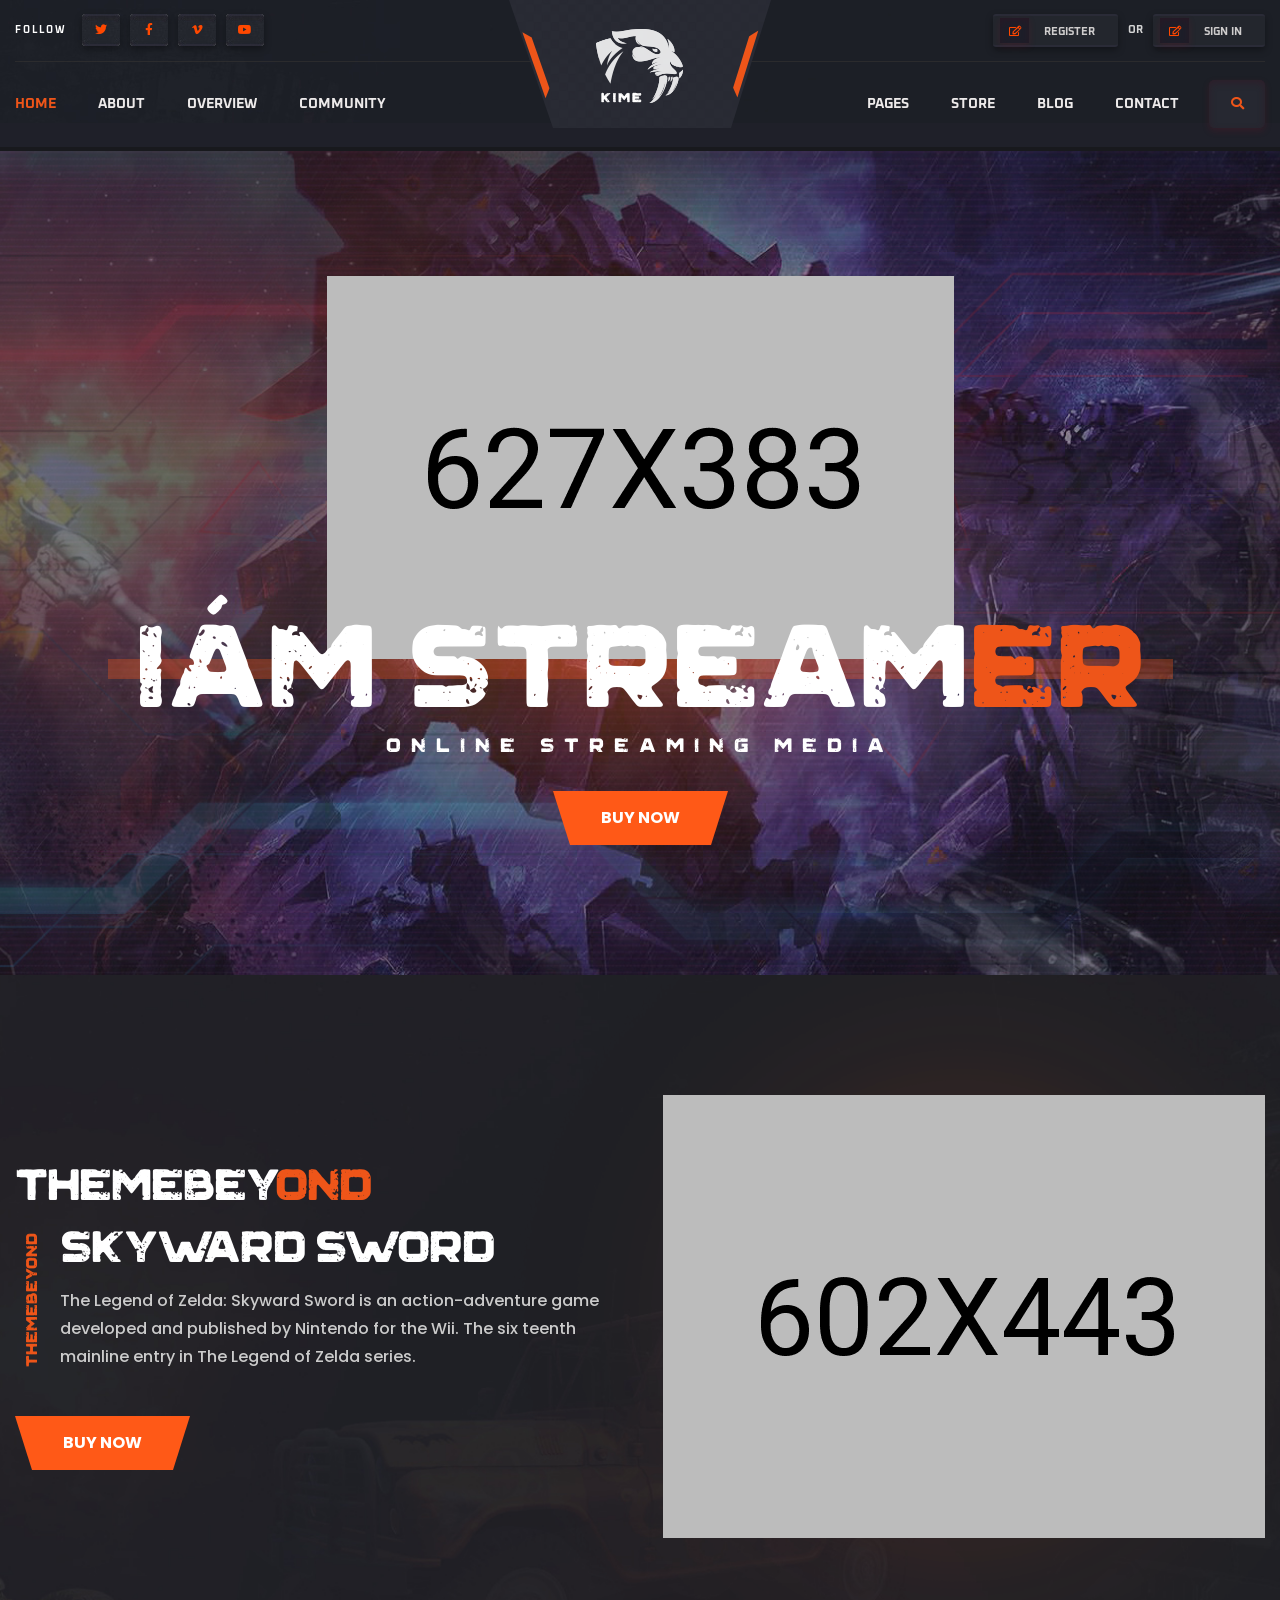
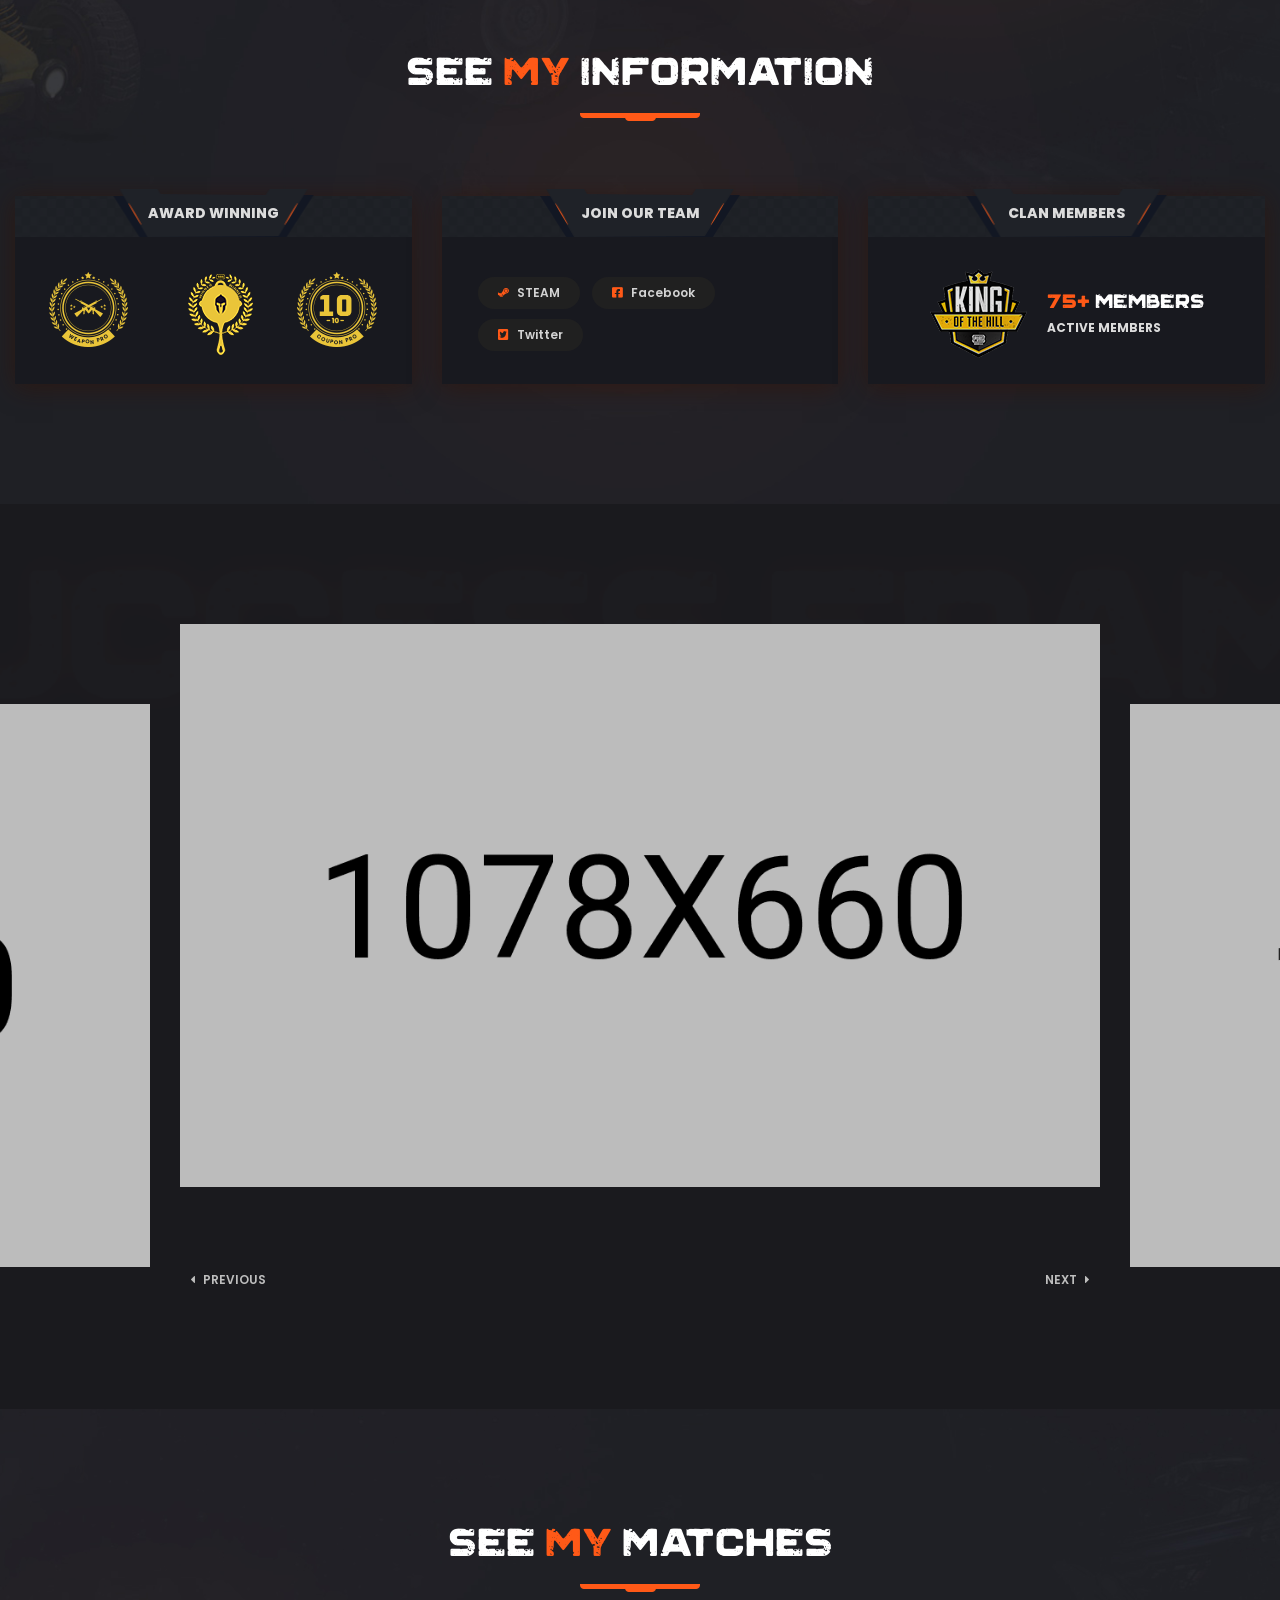
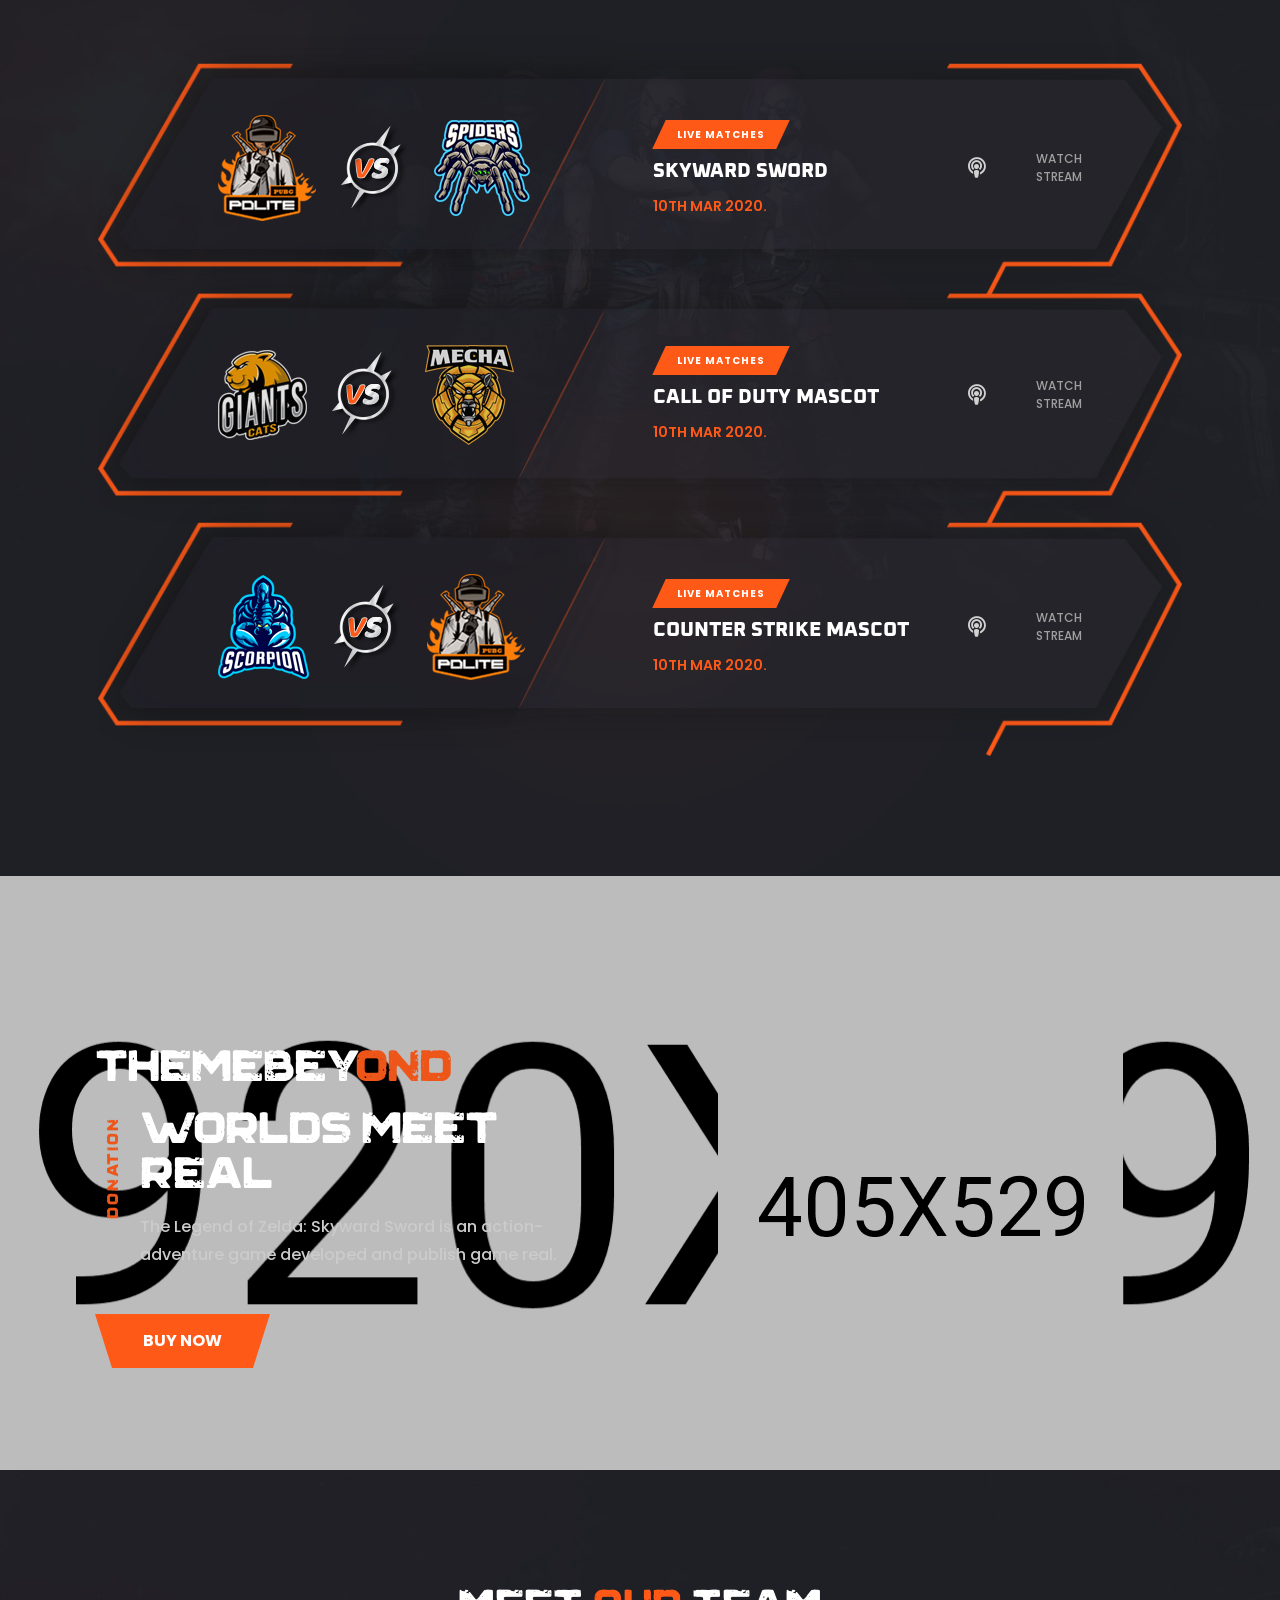
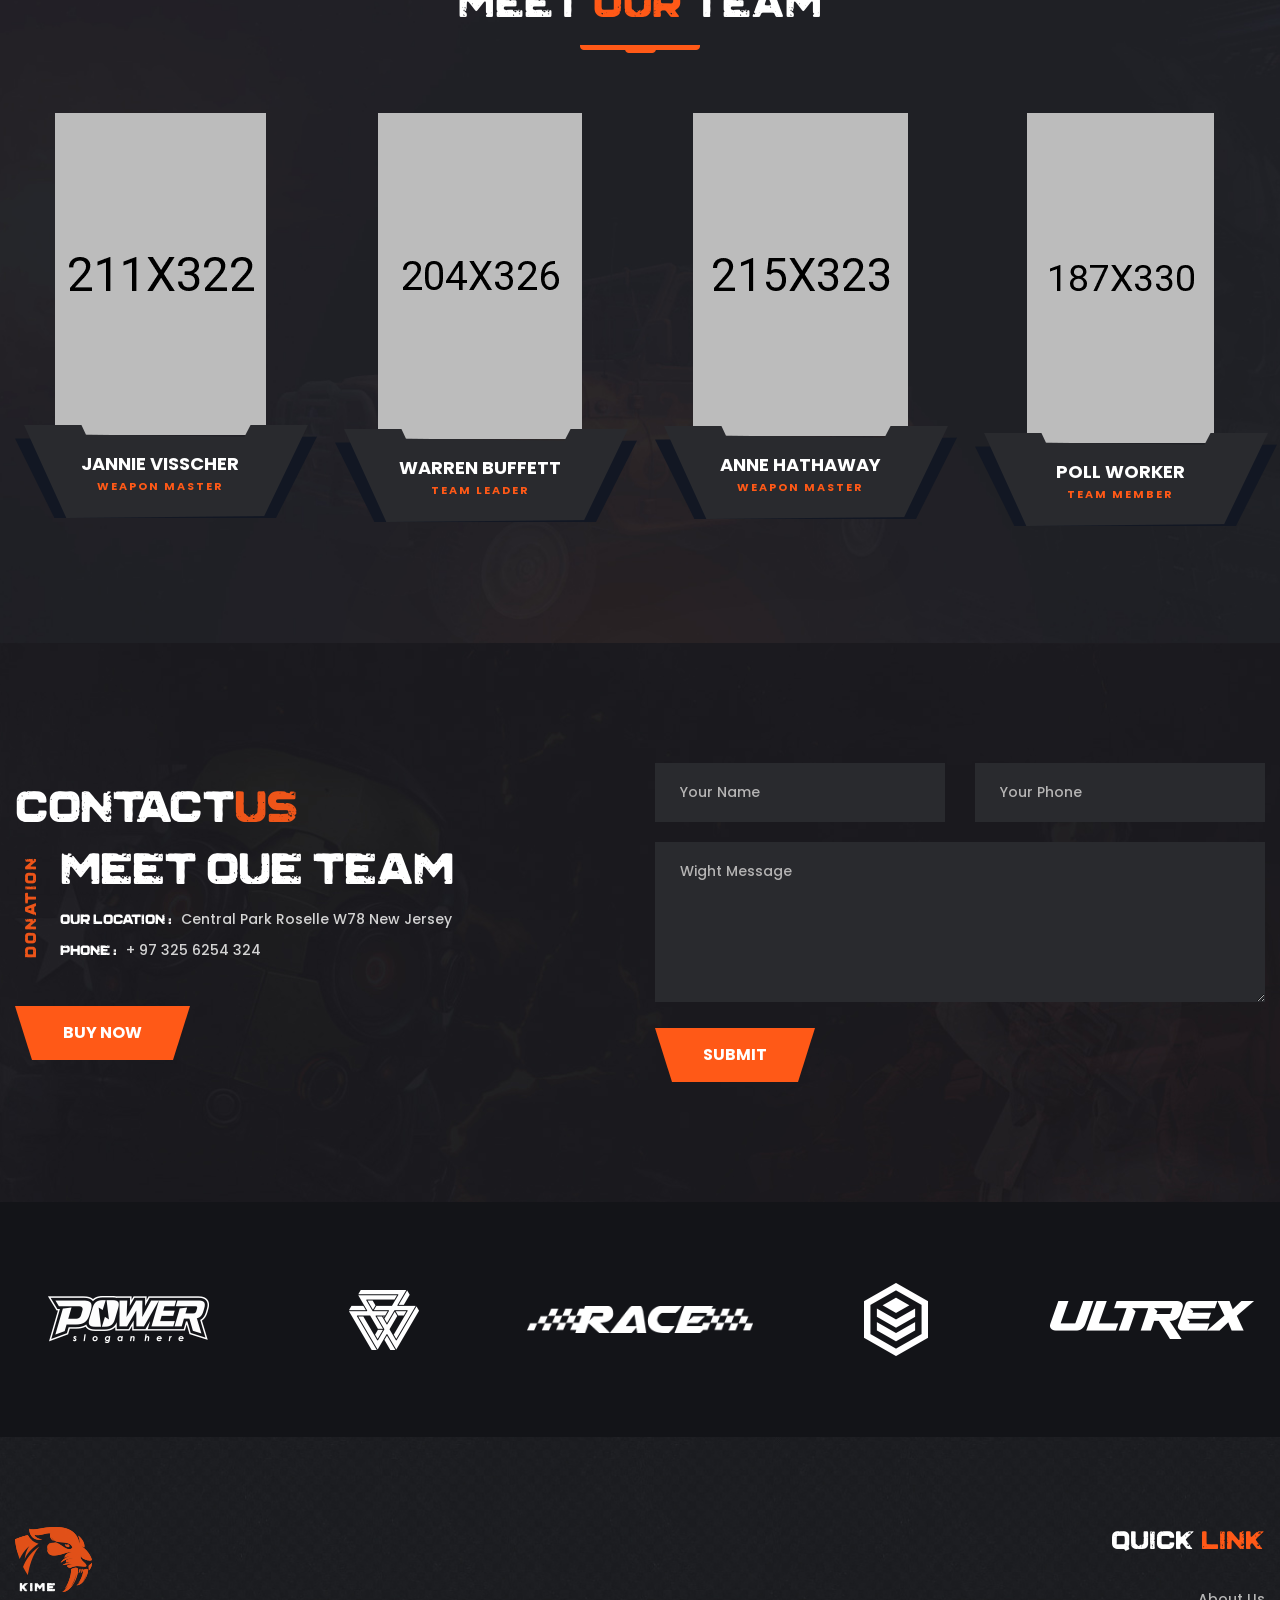
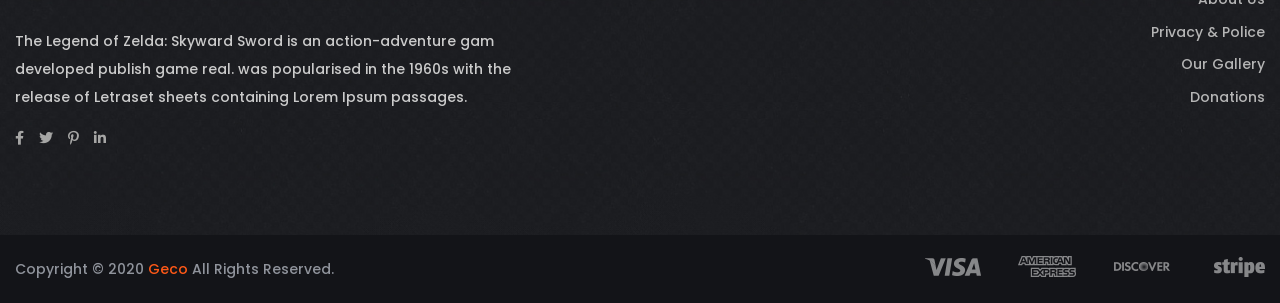
==== commit 4870f03c: "1 file modified" ====
--- a/index-3.html
+++ b/index-3.html
@@ -11,7 +11,7 @@
         <!-- Place favicon.ico in the root directory -->
 
 		<!-- CSS here -->
-        <link rel="stylesheet" href="css/bootstrap.min.css">
+        <link rel="stylesheet" href="/css/bootstrap.min.css">
         <link rel="stylesheet" href="css/animate.min.css">
         <link rel="stylesheet" href="css/magnific-popup.css">
         <link rel="stylesheet" href="css/fontawesome-all.min.css">
@@ -30,7 +30,7 @@
         <div id="preloader">
             <div id="loading-center">
                 <div id="loading-center-absolute">
-                    <img src="img/icon/preloader.svg" alt="">
+                    <img src="/img/icon/preloader.svg" alt="">
                 </div>
             </div>
         </div>
